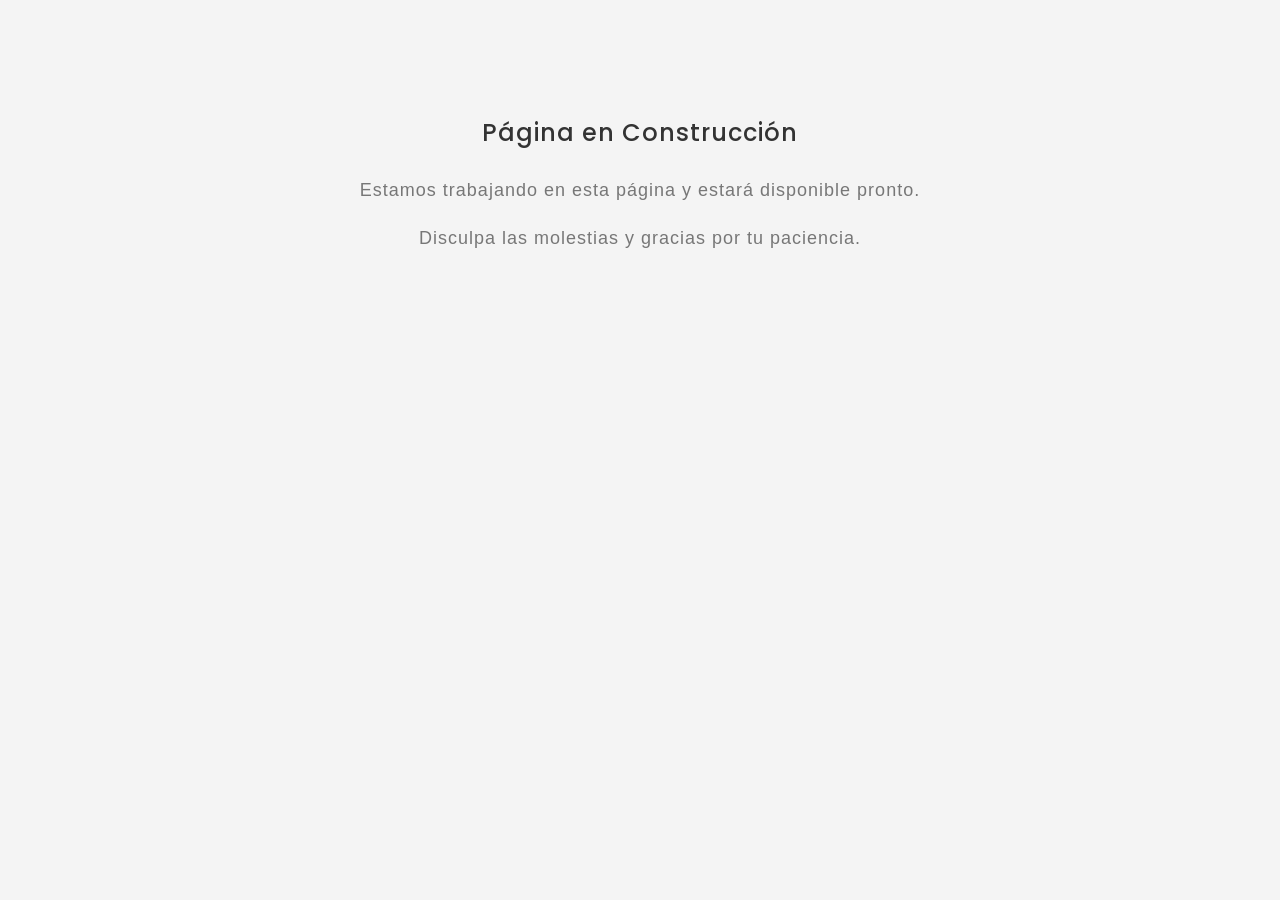
==== Index.html @ 6b4861cd "Add files via upload" ====
<!DOCTYPE html>
<html lang="es">
  <head>
    <meta charset="UTF-8">
    <meta name="viewport" content="width=device-width, initial-scale=1.0">
    <meta http-equiv="X-UA-Compatible" content="IE=edge">
    <meta name="description" content="hoja de vida">
    <meta name="author" content="Diaz">
    <meta name="url" content="http://www.diaz.com">
    <meta name="copyright" content="Velez One">
    <meta name="robots" content="index,follow">
    <link rel="shortcuts icon" href="images/favicon/favicon.ico">
    <link rel="apple-touch-icon" sizes="144x144" type="image/x-icon" href="images/favicon/Velez.png">
    <link rel="stylesheet" type="text/css" href="css/plugin.css">
    <link rel="stylesheet" type="text/css" href="css/style.css">
    <link rel="stylesheet" href="https://fonts.googleapis.com/css?family=Poppins:400,300,500,600,700">
    <link rel="stylesheet" href="https://pro.fontawesome.com/releases/v5.10.0/css/all.css" integrity="sha384-AYmEC3Yw5cVb3ZcuHtOA93w35dYTsvhLPVnYs9eStHfGJvOvKxVfELGroGkvsg+p" crossorigin="anonymous"/>
    <title>Página en Construcción ║ www.vl.gt</title>
    <style>
        body {
            background-color: #f4f4f4;
            font-family: Arial, sans-serif;
            text-align: center;
            padding-top: 100px;
        }

        h1 {
            font-size: 24px;
            color: #333;
            margin-bottom: 30px;
        }

        p {
            font-size: 18px;
            color: #777;
            margin-bottom: 20px;
        }
    </style>
  </head>
<body>
    <h1>Página en Construcción</h1>
    <p>Estamos trabajando en esta página y estará disponible pronto.</p>
    <p>Disculpa las molestias y gracias por tu paciencia.</p>
</body>
</html>
---- css/plugin.css ----
/* Table Of Content 

  1. Bootstrap
  2. Magnific Popup
  3. Owl Carousel
  4. Font Awesome
  5. Simple Line Icons

*/

/*!
 * Bootstrap v3.3.7 (http://getbootstrap.com)
 * Copyright 2011-2016 Twitter, Inc.
 * Licensed under MIT (https://github.com/twbs/bootstrap/blob/master/LICENSE)
 */ /*! normalize.css v3.0.3 | MIT License | github.com/necolas/normalize.css */
html {
  font-family: sans-serif;
  -webkit-text-size-adjust: 100%;
  -ms-text-size-adjust: 100%;
}
body {
  margin: 0;
}
article,
aside,
details,
figcaption,
figure,
footer,
header,
hgroup,
main,
menu,
nav,
section,
summary {
  display: block;
}
audio,
canvas,
progress,
video {
  display: inline-block;
  vertical-align: baseline;
}
audio:not([controls]) {
  display: none;
  height: 0;
}
[hidden],
template {
  display: none;
}
a {
  background-color: transparent;
}
a:active,
a:hover {
  outline: 0;
}
abbr[title] {
  border-bottom: 1px dotted;
}
b,
strong {
  font-weight: 700;
}
dfn {
  font-style: italic;
}
h1 {
  margin: 0.67em 0;
  font-size: 2em;
}
mark {
  color: #000;
  background: #ff0;
}
small {
  font-size: 80%;
}
sub,
sup {
  position: relative;
  font-size: 75%;
  line-height: 0;
  vertical-align: baseline;
}
sup {
  top: -0.5em;
}
sub {
  bottom: -0.25em;
}
img {
  border: 0;
}
svg:not(:root) {
  overflow: hidden;
}
figure {
  margin: 1em 40px;
}
hr {
  height: 0;
  -webkit-box-sizing: content-box;
  -moz-box-sizing: content-box;
  box-sizing: content-box;
}
pre {
  overflow: auto;
}
code,
kbd,
pre,
samp {
  font-family: monospace, monospace;
  font-size: 1em;
}
button,
input,
optgroup,
select,
textarea {
  margin: 0;
  font: inherit;
  color: inherit;
}
button {
  overflow: visible;
}
button,
select {
  text-transform: none;
}
button,
html input[type="button"],
input[type="reset"],
input[type="submit"] {
  -webkit-appearance: button;
  cursor: pointer;
}
button[disabled],
html input[disabled] {
  cursor: default;
}
button::-moz-focus-inner,
input::-moz-focus-inner {
  padding: 0;
  border: 0;
}
input {
  line-height: normal;
}
input[type="checkbox"],
input[type="radio"] {
  -webkit-box-sizing: border-box;
  -moz-box-sizing: border-box;
  box-sizing: border-box;
  padding: 0;
}
input[type="number"]::-webkit-inner-spin-button,
input[type="number"]::-webkit-outer-spin-button {
  height: auto;
}
input[type="search"] {
  -webkit-box-sizing: content-box;
  -moz-box-sizing: content-box;
  box-sizing: content-box;
  -webkit-appearance: textfield;
}
input[type="search"]::-webkit-search-cancel-button,
input[type="search"]::-webkit-search-decoration {
  -webkit-appearance: none;
}
fieldset {
  padding: 0.35em 0.625em 0.75em;
  margin: 0 2px;
  border: 1px solid silver;
}
legend {
  padding: 0;
  border: 0;
}
textarea {
  overflow: auto;
}
optgroup {
  font-weight: 700;
}
table {
  border-spacing: 0;
  border-collapse: collapse;
}
td,
th {
  padding: 0;
} /*! Source: https://github.com/h5bp/html5-boilerplate/blob/master/src/css/main.css */
@media print {
  *,
  :after,
  :before {
    color: #000 !important;
    text-shadow: none !important;
    background: 0 0 !important;
    -webkit-box-shadow: none !important;
    box-shadow: none !important;
  }
  a,
  a:visited {
    text-decoration: underline;
  }
  a[href]:after {
    content: " (" attr(href) ")";
  }
  abbr[title]:after {
    content: " (" attr(title) ")";
  }
  a[href^="javascript:"]:after,
  a[href^="#"]:after {
    content: "";
  }
  blockquote,
  pre {
    border: 1px solid #999;
    page-break-inside: avoid;
  }
  thead {
    display: table-header-group;
  }
  img,
  tr {
    page-break-inside: avoid;
  }
  img {
    max-width: 100% !important;
  }
  h2,
  h3,
  p {
    orphans: 3;
    widows: 3;
  }
  h2,
  h3 {
    page-break-after: avoid;
  }
  .navbar {
    display: none;
  }
  .btn > .caret,
  .dropup > .btn > .caret {
    border-top-color: #000 !important;
  }
  .label {
    border: 1px solid #000;
  }
  .table {
    border-collapse: collapse !important;
  }
  .table td,
  .table th {
    background-color: #fff !important;
  }
  .table-bordered td,
  .table-bordered th {
    border: 1px solid #ddd !important;
  }
}
@font-face {
  font-family: "Glyphicons Halflings";
  src: url(../fonts/glyphicons-halflings-regular.eot);
  src: url(../fonts/glyphicons-halflings-regular.eot?#iefix)
      format("embedded-opentype"),
    url(../fonts/glyphicons-halflings-regular.woff2) format("woff2"),
    url(../fonts/glyphicons-halflings-regular.woff) format("woff"),
    url(../fonts/glyphicons-halflings-regular.ttf) format("truetype"),
    url(../fonts/glyphicons-halflings-regular.svg#glyphicons_halflingsregular)
      format("svg");
}
.glyphicon {
  position: relative;
  top: 1px;
  display: inline-block;
  font-family: "Glyphicons Halflings";
  font-style: normal;
  font-weight: 400;
  line-height: 1;
  -webkit-font-smoothing: antialiased;
  -moz-osx-font-smoothing: grayscale;
}
.glyphicon-asterisk:before {
  content: "\002a";
}
.glyphicon-plus:before {
  content: "\002b";
}
.glyphicon-eur:before,
.glyphicon-euro:before {
  content: "\20ac";
}
.glyphicon-minus:before {
  content: "\2212";
}
.glyphicon-cloud:before {
  content: "\2601";
}
.glyphicon-envelope:before {
  content: "\2709";
}
.glyphicon-pencil:before {
  content: "\270f";
}
.glyphicon-glass:before {
  content: "\e001";
}
.glyphicon-music:before {
  content: "\e002";
}
.glyphicon-search:before {
  content: "\e003";
}
.glyphicon-heart:before {
  content: "\e005";
}
.glyphicon-star:before {
  content: "\e006";
}
.glyphicon-star-empty:before {
  content: "\e007";
}
.glyphicon-user:before {
  content: "\e008";
}
.glyphicon-film:before {
  content: "\e009";
}
.glyphicon-th-large:before {
  content: "\e010";
}
.glyphicon-th:before {
  content: "\e011";
}
.glyphicon-th-list:before {
  content: "\e012";
}
.glyphicon-ok:before {
  content: "\e013";
}
.glyphicon-remove:before {
  content: "\e014";
}
.glyphicon-zoom-in:before {
  content: "\e015";
}
.glyphicon-zoom-out:before {
  content: "\e016";
}
.glyphicon-off:before {
  content: "\e017";
}
.glyphicon-signal:before {
  content: "\e018";
}
.glyphicon-cog:before {
  content: "\e019";
}
.glyphicon-trash:before {
  content: "\e020";
}
.glyphicon-home:before {
  content: "\e021";
}
.glyphicon-file:before {
  content: "\e022";
}
.glyphicon-time:before {
  content: "\e023";
}
.glyphicon-road:before {
  content: "\e024";
}
.glyphicon-download-alt:before {
  content: "\e025";
}
.glyphicon-download:before {
  content: "\e026";
}
.glyphicon-upload:before {
  content: "\e027";
}
.glyphicon-inbox:before {
  content: "\e028";
}
.glyphicon-play-circle:before {
  content: "\e029";
}
.glyphicon-repeat:before {
  content: "\e030";
}
.glyphicon-refresh:before {
  content: "\e031";
}
.glyphicon-list-alt:before {
  content: "\e032";
}
.glyphicon-lock:before {
  content: "\e033";
}
.glyphicon-flag:before {
  content: "\e034";
}
.glyphicon-headphones:before {
  content: "\e035";
}
.glyphicon-volume-off:before {
  content: "\e036";
}
.glyphicon-volume-down:before {
  content: "\e037";
}
.glyphicon-volume-up:before {
  content: "\e038";
}
.glyphicon-qrcode:before {
  content: "\e039";
}
.glyphicon-barcode:before {
  content: "\e040";
}
.glyphicon-tag:before {
  content: "\e041";
}
.glyphicon-tags:before {
  content: "\e042";
}
.glyphicon-book:before {
  content: "\e043";
}
.glyphicon-bookmark:before {
  content: "\e044";
}
.glyphicon-print:before {
  content: "\e045";
}
.glyphicon-camera:before {
  content: "\e046";
}
.glyphicon-font:before {
  content: "\e047";
}
.glyphicon-bold:before {
  content: "\e048";
}
.glyphicon-italic:before {
  content: "\e049";
}
.glyphicon-text-height:before {
  content: "\e050";
}
.glyphicon-text-width:before {
  content: "\e051";
}
.glyphicon-align-left:before {
  content: "\e052";
}
.glyphicon-align-center:before {
  content: "\e053";
}
.glyphicon-align-right:before {
  content: "\e054";
}
.glyphicon-align-justify:before {
  content: "\e055";
}
.glyphicon-list:before {
  content: "\e056";
}
.glyphicon-indent-left:before {
  content: "\e057";
}
.glyphicon-indent-right:before {
  content: "\e058";
}
.glyphicon-facetime-video:before {
  content: "\e059";
}
.glyphicon-picture:before {
  content: "\e060";
}
.glyphicon-map-marker:before {
  content: "\e062";
}
.glyphicon-adjust:before {
  content: "\e063";
}
.glyphicon-tint:before {
  content: "\e064";
}
.glyphicon-edit:before {
  content: "\e065";
}
.glyphicon-share:before {
  content: "\e066";
}
.glyphicon-check:before {
  content: "\e067";
}
.glyphicon-move:before {
  content: "\e068";
}
.glyphicon-step-backward:before {
  content: "\e069";
}
.glyphicon-fast-backward:before {
  content: "\e070";
}
.glyphicon-backward:before {
  content: "\e071";
}
.glyphicon-play:before {
  content: "\e072";
}
.glyphicon-pause:before {
  content: "\e073";
}
.glyphicon-stop:before {
  content: "\e074";
}
.glyphicon-forward:before {
  content: "\e075";
}
.glyphicon-fast-forward:before {
  content: "\e076";
}
.glyphicon-step-forward:before {
  content: "\e077";
}
.glyphicon-eject:before {
  content: "\e078";
}
.glyphicon-chevron-left:before {
  content: "\e079";
}
.glyphicon-chevron-right:before {
  content: "\e080";
}
.glyphicon-plus-sign:before {
  content: "\e081";
}
.glyphicon-minus-sign:before {
  content: "\e082";
}
.glyphicon-remove-sign:before {
  content: "\e083";
}
.glyphicon-ok-sign:before {
  content: "\e084";
}
.glyphicon-question-sign:before {
  content: "\e085";
}
.glyphicon-info-sign:before {
  content: "\e086";
}
.glyphicon-screenshot:before {
  content: "\e087";
}
.glyphicon-remove-circle:before {
  content: "\e088";
}
.glyphicon-ok-circle:before {
  content: "\e089";
}
.glyphicon-ban-circle:before {
  content: "\e090";
}
.glyphicon-arrow-left:before {
  content: "\e091";
}
.glyphicon-arrow-right:before {
  content: "\e092";
}
.glyphicon-arrow-up:before {
  content: "\e093";
}
.glyphicon-arrow-down:before {
  content: "\e094";
}
.glyphicon-share-alt:before {
  content: "\e095";
}
.glyphicon-resize-full:before {
  content: "\e096";
}
.glyphicon-resize-small:before {
  content: "\e097";
}
.glyphicon-exclamation-sign:before {
  content: "\e101";
}
.glyphicon-gift:before {
  content: "\e102";
}
.glyphicon-leaf:before {
  content: "\e103";
}
.glyphicon-fire:before {
  content: "\e104";
}
.glyphicon-eye-open:before {
  content: "\e105";
}
.glyphicon-eye-close:before {
  content: "\e106";
}
.glyphicon-warning-sign:before {
  content: "\e107";
}
.glyphicon-plane:before {
  content: "\e108";
}
.glyphicon-calendar:before {
  content: "\e109";
}
.glyphicon-random:before {
  content: "\e110";
}
.glyphicon-comment:before {
  content: "\e111";
}
.glyphicon-magnet:before {
  content: "\e112";
}
.glyphicon-chevron-up:before {
  content: "\e113";
}
.glyphicon-chevron-down:before {
  content: "\e114";
}
.glyphicon-retweet:before {
  content: "\e115";
}
.glyphicon-shopping-cart:before {
  content: "\e116";
}
.glyphicon-folder-close:before {
  content: "\e117";
}
.glyphicon-folder-open:before {
  content: "\e118";
}
.glyphicon-resize-vertical:before {
  content: "\e119";
}
.glyphicon-resize-horizontal:before {
  content: "\e120";
}
.glyphicon-hdd:before {
  content: "\e121";
}
.glyphicon-bullhorn:before {
  content: "\e122";
}
.glyphicon-bell:before {
  content: "\e123";
}
.glyphicon-certificate:before {
  content: "\e124";
}
.glyphicon-thumbs-up:before {
  content: "\e125";
}
.glyphicon-thumbs-down:before {
  content: "\e126";
}
.glyphicon-hand-right:before {
  content: "\e127";
}
.glyphicon-hand-left:before {
  content: "\e128";
}
.glyphicon-hand-up:before {
  content: "\e129";
}
.glyphicon-hand-down:before {
  content: "\e130";
}
.glyphicon-circle-arrow-right:before {
  content: "\e131";
}
.glyphicon-circle-arrow-left:before {
  content: "\e132";
}
.glyphicon-circle-arrow-up:before {
  content: "\e133";
}
.glyphicon-circle-arrow-down:before {
  content: "\e134";
}
.glyphicon-globe:before {
  content: "\e135";
}
.glyphicon-wrench:before {
  content: "\e136";
}
.glyphicon-tasks:before {
  content: "\e137";
}
.glyphicon-filter:before {
  content: "\e138";
}
.glyphicon-briefcase:before {
  content: "\e139";
}
.glyphicon-fullscreen:before {
  content: "\e140";
}
.glyphicon-dashboard:before {
  content: "\e141";
}
.glyphicon-paperclip:before {
  content: "\e142";
}
.glyphicon-heart-empty:before {
  content: "\e143";
}
.glyphicon-link:before {
  content: "\e144";
}
.glyphicon-phone:before {
  content: "\e145";
}
.glyphicon-pushpin:before {
  content: "\e146";
}
.glyphicon-usd:before {
  content: "\e148";
}
.glyphicon-gbp:before {
  content: "\e149";
}
.glyphicon-sort:before {
  content: "\e150";
}
.glyphicon-sort-by-alphabet:before {
  content: "\e151";
}
.glyphicon-sort-by-alphabet-alt:before {
  content: "\e152";
}
.glyphicon-sort-by-order:before {
  content: "\e153";
}
.glyphicon-sort-by-order-alt:before {
  content: "\e154";
}
.glyphicon-sort-by-attributes:before {
  content: "\e155";
}
.glyphicon-sort-by-attributes-alt:before {
  content: "\e156";
}
.glyphicon-unchecked:before {
  content: "\e157";
}
.glyphicon-expand:before {
  content: "\e158";
}
.glyphicon-collapse-down:before {
  content: "\e159";
}
.glyphicon-collapse-up:before {
  content: "\e160";
}
.glyphicon-log-in:before {
  content: "\e161";
}
.glyphicon-flash:before {
  content: "\e162";
}
.glyphicon-log-out:before {
  content: "\e163";
}
.glyphicon-new-window:before {
  content: "\e164";
}
.glyphicon-record:before {
  content: "\e165";
}
.glyphicon-save:before {
  content: "\e166";
}
.glyphicon-open:before {
  content: "\e167";
}
.glyphicon-saved:before {
  content: "\e168";
}
.glyphicon-import:before {
  content: "\e169";
}
.glyphicon-export:before {
  content: "\e170";
}
.glyphicon-send:before {
  content: "\e171";
}
.glyphicon-floppy-disk:before {
  content: "\e172";
}
.glyphicon-floppy-saved:before {
  content: "\e173";
}
.glyphicon-floppy-remove:before {
  content: "\e174";
}
.glyphicon-floppy-save:before {
  content: "\e175";
}
.glyphicon-floppy-open:before {
  content: "\e176";
}
.glyphicon-credit-card:before {
  content: "\e177";
}
.glyphicon-transfer:before {
  content: "\e178";
}
.glyphicon-cutlery:before {
  content: "\e179";
}
.glyphicon-header:before {
  content: "\e180";
}
.glyphicon-compressed:before {
  content: "\e181";
}
.glyphicon-earphone:before {
  content: "\e182";
}
.glyphicon-phone-alt:before {
  content: "\e183";
}
.glyphicon-tower:before {
  content: "\e184";
}
.glyphicon-stats:before {
  content: "\e185";
}
.glyphicon-sd-video:before {
  content: "\e186";
}
.glyphicon-hd-video:before {
  content: "\e187";
}
.glyphicon-subtitles:before {
  content: "\e188";
}
.glyphicon-sound-stereo:before {
  content: "\e189";
}
.glyphicon-sound-dolby:before {
  content: "\e190";
}
.glyphicon-sound-5-1:before {
  content: "\e191";
}
.glyphicon-sound-6-1:before {
  content: "\e192";
}
.glyphicon-sound-7-1:before {
  content: "\e193";
}
.glyphicon-copyright-mark:before {
  content: "\e194";
}
.glyphicon-registration-mark:before {
  content: "\e195";
}
.glyphicon-cloud-download:before {
  content: "\e197";
}
.glyphicon-cloud-upload:before {
  content: "\e198";
}
.glyphicon-tree-conifer:before {
  content: "\e199";
}
.glyphicon-tree-deciduous:before {
  content: "\e200";
}
.glyphicon-cd:before {
  content: "\e201";
}
.glyphicon-save-file:before {
  content: "\e202";
}
.glyphicon-open-file:before {
  content: "\e203";
}
.glyphicon-level-up:before {
  content: "\e204";
}
.glyphicon-copy:before {
  content: "\e205";
}
.glyphicon-paste:before {
  content: "\e206";
}
.glyphicon-alert:before {
  content: "\e209";
}
.glyphicon-equalizer:before {
  content: "\e210";
}
.glyphicon-king:before {
  content: "\e211";
}
.glyphicon-queen:before {
  content: "\e212";
}
.glyphicon-pawn:before {
  content: "\e213";
}
.glyphicon-bishop:before {
  content: "\e214";
}
.glyphicon-knight:before {
  content: "\e215";
}
.glyphicon-baby-formula:before {
  content: "\e216";
}
.glyphicon-tent:before {
  content: "\26fa";
}
.glyphicon-blackboard:before {
  content: "\e218";
}
.glyphicon-bed:before {
  content: "\e219";
}
.glyphicon-apple:before {
  content: "\f8ff";
}
.glyphicon-erase:before {
  content: "\e221";
}
.glyphicon-hourglass:before {
  content: "\231b";
}
.glyphicon-lamp:before {
  content: "\e223";
}
.glyphicon-duplicate:before {
  content: "\e224";
}
.glyphicon-piggy-bank:before {
  content: "\e225";
}
.glyphicon-scissors:before {
  content: "\e226";
}
.glyphicon-bitcoin:before {
  content: "\e227";
}
.glyphicon-btc:before {
  content: "\e227";
}
.glyphicon-xbt:before {
  content: "\e227";
}
.glyphicon-yen:before {
  content: "\00a5";
}
.glyphicon-jpy:before {
  content: "\00a5";
}
.glyphicon-ruble:before {
  content: "\20bd";
}
.glyphicon-rub:before {
  content: "\20bd";
}
.glyphicon-scale:before {
  content: "\e230";
}
.glyphicon-ice-lolly:before {
  content: "\e231";
}
.glyphicon-ice-lolly-tasted:before {
  content: "\e232";
}
.glyphicon-education:before {
  content: "\e233";
}
.glyphicon-option-horizontal:before {
  content: "\e234";
}
.glyphicon-option-vertical:before {
  content: "\e235";
}
.glyphicon-menu-hamburger:before {
  content: "\e236";
}
.glyphicon-modal-window:before {
  content: "\e237";
}
.glyphicon-oil:before {
  content: "\e238";
}
.glyphicon-grain:before {
  content: "\e239";
}
.glyphicon-sunglasses:before {
  content: "\e240";
}
.glyphicon-text-size:before {
  content: "\e241";
}
.glyphicon-text-color:before {
  content: "\e242";
}
.glyphicon-text-background:before {
  content: "\e243";
}
.glyphicon-object-align-top:before {
  content: "\e244";
}
.glyphicon-object-align-bottom:before {
  content: "\e245";
}
.glyphicon-object-align-horizontal:before {
  content: "\e246";
}
.glyphicon-object-align-left:before {
  content: "\e247";
}
.glyphicon-object-align-vertical:before {
  content: "\e248";
}
.glyphicon-object-align-right:before {
  content: "\e249";
}
.glyphicon-triangle-right:before {
  content: "\e250";
}
.glyphicon-triangle-left:before {
  content: "\e251";
}
.glyphicon-triangle-bottom:before {
  content: "\e252";
}
.glyphicon-triangle-top:before {
  content: "\e253";
}
.glyphicon-console:before {
  content: "\e254";
}
.glyphicon-superscript:before {
  content: "\e255";
}
.glyphicon-subscript:before {
  content: "\e256";
}
.glyphicon-menu-left:before {
  content: "\e257";
}
.glyphicon-menu-right:before {
  content: "\e258";
}
.glyphicon-menu-down:before {
  content: "\e259";
}
.glyphicon-menu-up:before {
  content: "\e260";
}
* {
  -webkit-box-sizing: border-box;
  -moz-box-sizing: border-box;
  box-sizing: border-box;
}
:after,
:before {
  -webkit-box-sizing: border-box;
  -moz-box-sizing: border-box;
  box-sizing: border-box;
}
html {
  font-size: 10px;
  -webkit-tap-highlight-color: rgba(0, 0, 0, 0);
}
body {
  font-family: "Helvetica Neue", Helvetica, Arial, sans-serif;
  font-size: 14px;
  line-height: 1.42857143;
  color: #333;
  background-color: #fff;
}
button,
input,
select,
textarea {
  font-family: inherit;
  font-size: inherit;
  line-height: inherit;
}
a {
  color: #337ab7;
  text-decoration: none;
}
a:focus,
a:hover {
  color: #23527c;
  text-decoration: underline;
}
a:focus {
  outline: 5px auto -webkit-focus-ring-color;
  outline-offset: -2px;
}
figure {
  margin: 0;
}
img {
  vertical-align: middle;
}
.carousel-inner > .item > a > img,
.carousel-inner > .item > img,
.img-responsive,
.thumbnail a > img,
.thumbnail > img {
  display: block;
  max-width: 100%;
  height: auto;
}
.img-rounded {
  border-radius: 6px;
}
.img-thumbnail {
  display: inline-block;
  max-width: 100%;
  height: auto;
  padding: 4px;
  line-height: 1.42857143;
  background-color: #fff;
  border: 1px solid #ddd;
  border-radius: 4px;
  -webkit-transition: all 0.2s ease-in-out;
  -o-transition: all 0.2s ease-in-out;
  transition: all 0.2s ease-in-out;
}
.img-circle {
  border-radius: 50%;
}
hr {
  margin-top: 20px;
  margin-bottom: 20px;
  border: 0;
  border-top: 1px solid #eee;
}
.sr-only {
  position: absolute;
  width: 1px;
  height: 1px;
  padding: 0;
  margin: -1px;
  overflow: hidden;
  clip: rect(0, 0, 0, 0);
  border: 0;
}
.sr-only-focusable:active,
.sr-only-focusable:focus {
  position: static;
  width: auto;
  height: auto;
  margin: 0;
  overflow: visible;
  clip: auto;
}
[role="button"] {
  cursor: pointer;
}
.h1,
.h2,
.h3,
.h4,
.h5,
.h6,
h1,
h2,
h3,
h4,
h5,
h6 {
  font-family: inherit;
  font-weight: 500;
  line-height: 1.1;
  color: inherit;
}
.h1 .small,
.h1 small,
.h2 .small,
.h2 small,
.h3 .small,
.h3 small,
.h4 .small,
.h4 small,
.h5 .small,
.h5 small,
.h6 .small,
.h6 small,
h1 .small,
h1 small,
h2 .small,
h2 small,
h3 .small,
h3 small,
h4 .small,
h4 small,
h5 .small,
h5 small,
h6 .small,
h6 small {
  font-weight: 400;
  line-height: 1;
  color: #777;
}
.h1,
.h2,
.h3,
h1,
h2,
h3 {
  margin-top: 20px;
  margin-bottom: 10px;
}
.h1 .small,
.h1 small,
.h2 .small,
.h2 small,
.h3 .small,
.h3 small,
h1 .small,
h1 small,
h2 .small,
h2 small,
h3 .small,
h3 small {
  font-size: 65%;
}
.h4,
.h5,
.h6,
h4,
h5,
h6 {
  margin-top: 10px;
  margin-bottom: 10px;
}
.h4 .small,
.h4 small,
.h5 .small,
.h5 small,
.h6 .small,
.h6 small,
h4 .small,
h4 small,
h5 .small,
h5 small,
h6 .small,
h6 small {
  font-size: 75%;
}
.h1,
h1 {
  font-size: 36px;
}
.h2,
h2 {
  font-size: 30px;
}
.h3,
h3 {
  font-size: 24px;
}
.h4,
h4 {
  font-size: 18px;
}
.h5,
h5 {
  font-size: 14px;
}
.h6,
h6 {
  font-size: 12px;
}
p {
  margin: 0 0 10px;
}
.lead {
  margin-bottom: 20px;
  font-size: 16px;
  font-weight: 300;
  line-height: 1.4;
}
@media (min-width: 768px) {
  .lead {
    font-size: 21px;
  }
}
.small,
small {
  font-size: 85%;
}
.mark,
mark {
  padding: 0.2em;
  background-color: #fcf8e3;
}
.text-left {
  text-align: left;
}
.text-right {
  text-align: right;
}
.text-center {
  text-align: center;
}
.text-justify {
  text-align: justify;
}
.text-nowrap {
  white-space: nowrap;
}
.text-lowercase {
  text-transform: lowercase;
}
.text-uppercase {
  text-transform: uppercase;
}
.text-capitalize {
  text-transform: capitalize;
}
.text-muted {
  color: #777;
}
.text-primary {
  color: #337ab7;
}
a.text-primary:focus,
a.text-primary:hover {
  color: #286090;
}
.text-success {
  color: #3c763d;
}
a.text-success:focus,
a.text-success:hover {
  color: #2b542c;
}
.text-info {
  color: #31708f;
}
a.text-info:focus,
a.text-info:hover {
  color: #245269;
}
.text-warning {
  color: #8a6d3b;
}
a.text-warning:focus,
a.text-warning:hover {
  color: #66512c;
}
.text-danger {
  color: #a94442;
}
a.text-danger:focus,
a.text-danger:hover {
  color: #843534;
}
.bg-primary {
  color: #fff;
  background-color: #337ab7;
}
a.bg-primary:focus,
a.bg-primary:hover {
  background-color: #286090;
}
.bg-success {
  background-color: #dff0d8;
}
a.bg-success:focus,
a.bg-success:hover {
  background-color: #c1e2b3;
}
.bg-info {
  background-color: #d9edf7;
}
a.bg-info:focus,
a.bg-info:hover {
  background-color: #afd9ee;
}
.bg-warning {
  background-color: #fcf8e3;
}
a.bg-warning:focus,
a.bg-warning:hover {
  background-color: #f7ecb5;
}
.bg-danger {
  background-color: #f2dede;
}
a.bg-danger:focus,
a.bg-danger:hover {
  background-color: #e4b9b9;
}
.page-header {
  padding-bottom: 9px;
  margin: 40px 0 20px;
  border-bottom: 1px solid #eee;
}
ol,
ul {
  margin-top: 0;
  margin-bottom: 10px;
}
ol ol,
ol ul,
ul ol,
ul ul {
  margin-bottom: 0;
}
.list-unstyled {
  padding-left: 0;
  list-style: none;
}
.list-inline {
  padding-left: 0;
  margin-left: -5px;
  list-style: none;
}
.list-inline > li {
  display: inline-block;
  padding-right: 5px;
  padding-left: 5px;
}
dl {
  margin-top: 0;
  margin-bottom: 20px;
}
dd,
dt {
  line-height: 1.42857143;
}
dt {
  font-weight: 700;
}
dd {
  margin-left: 0;
}
@media (min-width: 768px) {
  .dl-horizontal dt {
    float: left;
    width: 160px;
    overflow: hidden;
    clear: left;
    text-align: right;
    text-overflow: ellipsis;
    white-space: nowrap;
  }
  .dl-horizontal dd {
    margin-left: 180px;
  }
}
abbr[data-original-title],
abbr[title] {
  cursor: help;
  border-bottom: 1px dotted #777;
}
.initialism {
  font-size: 90%;
  text-transform: uppercase;
}
blockquote {
  padding: 10px 20px;
  margin: 0 0 20px;
  font-size: 17.5px;
  border-left: 5px solid #eee;
}
blockquote ol:last-child,
blockquote p:last-child,
blockquote ul:last-child {
  margin-bottom: 0;
}
blockquote .small,
blockquote footer,
blockquote small {
  display: block;
  font-size: 80%;
  line-height: 1.42857143;
  color: #777;
}
blockquote .small:before,
blockquote footer:before,
blockquote small:before {
  content: "\2014 \00A0";
}
.blockquote-reverse,
blockquote.pull-right {
  padding-right: 15px;
  padding-left: 0;
  text-align: right;
  border-right: 5px solid #eee;
  border-left: 0;
}
.blockquote-reverse .small:before,
.blockquote-reverse footer:before,
.blockquote-reverse small:before,
blockquote.pull-right .small:before,
blockquote.pull-right footer:before,
blockquote.pull-right small:before {
  content: "";
}
.blockquote-reverse .small:after,
.blockquote-reverse footer:after,
.blockquote-reverse small:after,
blockquote.pull-right .small:after,
blockquote.pull-right footer:after,
blockquote.pull-right small:after {
  content: "\00A0 \2014";
}
address {
  margin-bottom: 20px;
  font-style: normal;
  line-height: 1.42857143;
}
code,
kbd,
pre,
samp {
  font-family: Menlo, Monaco, Consolas, "Courier New", monospace;
}
code {
  padding: 2px 4px;
  font-size: 90%;
  color: #c7254e;
  background-color: #f9f2f4;
  border-radius: 4px;
}
kbd {
  padding: 2px 4px;
  font-size: 90%;
  color: #fff;
  background-color: #333;
  border-radius: 3px;
  -webkit-box-shadow: inset 0 -1px 0 rgba(0, 0, 0, 0.25);
  box-shadow: inset 0 -1px 0 rgba(0, 0, 0, 0.25);
}
kbd kbd {
  padding: 0;
  font-size: 100%;
  font-weight: 700;
  -webkit-box-shadow: none;
  box-shadow: none;
}
pre {
  display: block;
  padding: 9.5px;
  margin: 0 0 10px;
  font-size: 13px;
  line-height: 1.42857143;
  color: #333;
  word-break: break-all;
  word-wrap: break-word;
  background-color: #f5f5f5;
  border: 1px solid #ccc;
  border-radius: 4px;
}
pre code {
  padding: 0;
  font-size: inherit;
  color: inherit;
  white-space: pre-wrap;
  background-color: transparent;
  border-radius: 0;
}
.pre-scrollable {
  max-height: 340px;
  overflow-y: scroll;
}
.container {
  padding-right: 15px;
  padding-left: 15px;
  margin-right: auto;
  margin-left: auto;
}
@media (min-width: 768px) {
  .container {
    width: 750px;
  }
}
@media (min-width: 992px) {
  .container {
    width: 970px;
  }
}
@media (min-width: 1200px) {
  .container {
    width: 1170px;
  }
}
.container-fluid {
  padding-right: 15px;
  padding-left: 15px;
  margin-right: auto;
  margin-left: auto;
}
.row {
  margin-right: -15px;
  margin-left: -15px;
}
.col-lg-1,
.col-lg-10,
.col-lg-11,
.col-lg-12,
.col-lg-2,
.col-lg-3,
.col-lg-4,
.col-lg-5,
.col-lg-6,
.col-lg-7,
.col-lg-8,
.col-lg-9,
.col-md-1,
.col-md-10,
.col-md-11,
.col-md-12,
.col-md-2,
.col-md-3,
.col-md-4,
.col-md-5,
.col-md-6,
.col-md-7,
.col-md-8,
.col-md-9,
.col-sm-1,
.col-sm-10,
.col-sm-11,
.col-sm-12,
.col-sm-2,
.col-sm-3,
.col-sm-4,
.col-sm-5,
.col-sm-6,
.col-sm-7,
.col-sm-8,
.col-sm-9,
.col-xs-1,
.col-xs-10,
.col-xs-11,
.col-xs-12,
.col-xs-2,
.col-xs-3,
.col-xs-4,
.col-xs-5,
.col-xs-6,
.col-xs-7,
.col-xs-8,
.col-xs-9 {
  position: relative;
  min-height: 1px;
  padding-right: 15px;
  padding-left: 15px;
}
.col-xs-1,
.col-xs-10,
.col-xs-11,
.col-xs-12,
.col-xs-2,
.col-xs-3,
.col-xs-4,
.col-xs-5,
.col-xs-6,
.col-xs-7,
.col-xs-8,
.col-xs-9 {
  float: left;
}
.col-xs-12 {
  width: 100%;
}
.col-xs-11 {
  width: 91.66666667%;
}
.col-xs-10 {
  width: 83.33333333%;
}
.col-xs-9 {
  width: 75%;
}
.col-xs-8 {
  width: 66.66666667%;
}
.col-xs-7 {
  width: 58.33333333%;
}
.col-xs-6 {
  width: 50%;
}
.col-xs-5 {
  width: 41.66666667%;
}
.col-xs-4 {
  width: 33.33333333%;
}
.col-xs-3 {
  width: 25%;
}
.col-xs-2 {
  width: 16.66666667%;
}
.col-xs-1 {
  width: 8.33333333%;
}
.col-xs-pull-12 {
  right: 100%;
}
.col-xs-pull-11 {
  right: 91.66666667%;
}
.col-xs-pull-10 {
  right: 83.33333333%;
}
.col-xs-pull-9 {
  right: 75%;
}
.col-xs-pull-8 {
  right: 66.66666667%;
}
.col-xs-pull-7 {
  right: 58.33333333%;
}
.col-xs-pull-6 {
  right: 50%;
}
.col-xs-pull-5 {
  right: 41.66666667%;
}
.col-xs-pull-4 {
  right: 33.33333333%;
}
.col-xs-pull-3 {
  right: 25%;
}
.col-xs-pull-2 {
  right: 16.66666667%;
}
.col-xs-pull-1 {
  right: 8.33333333%;
}
.col-xs-pull-0 {
  right: auto;
}
.col-xs-push-12 {
  left: 100%;
}
.col-xs-push-11 {
  left: 91.66666667%;
}
.col-xs-push-10 {
  left: 83.33333333%;
}
.col-xs-push-9 {
  left: 75%;
}
.col-xs-push-8 {
  left: 66.66666667%;
}
.col-xs-push-7 {
  left: 58.33333333%;
}
.col-xs-push-6 {
  left: 50%;
}
.col-xs-push-5 {
  left: 41.66666667%;
}
.col-xs-push-4 {
  left: 33.33333333%;
}
.col-xs-push-3 {
  left: 25%;
}
.col-xs-push-2 {
  left: 16.66666667%;
}
.col-xs-push-1 {
  left: 8.33333333%;
}
.col-xs-push-0 {
  left: auto;
}
.col-xs-offset-12 {
  margin-left: 100%;
}
.col-xs-offset-11 {
  margin-left: 91.66666667%;
}
.col-xs-offset-10 {
  margin-left: 83.33333333%;
}
.col-xs-offset-9 {
  margin-left: 75%;
}
.col-xs-offset-8 {
  margin-left: 66.66666667%;
}
.col-xs-offset-7 {
  margin-left: 58.33333333%;
}
.col-xs-offset-6 {
  margin-left: 50%;
}
.col-xs-offset-5 {
  margin-left: 41.66666667%;
}
.col-xs-offset-4 {
  margin-left: 33.33333333%;
}
.col-xs-offset-3 {
  margin-left: 25%;
}
.col-xs-offset-2 {
  margin-left: 16.66666667%;
}
.col-xs-offset-1 {
  margin-left: 8.33333333%;
}
.col-xs-offset-0 {
  margin-left: 0;
}
@media (min-width: 768px) {
  .col-sm-1,
  .col-sm-10,
  .col-sm-11,
  .col-sm-12,
  .col-sm-2,
  .col-sm-3,
  .col-sm-4,
  .col-sm-5,
  .col-sm-6,
  .col-sm-7,
  .col-sm-8,
  .col-sm-9 {
    float: left;
  }
  .col-sm-12 {
    width: 100%;
  }
  .col-sm-11 {
    width: 91.66666667%;
  }
  .col-sm-10 {
    width: 83.33333333%;
  }
  .col-sm-9 {
    width: 75%;
  }
  .col-sm-8 {
    width: 66.66666667%;
  }
  .col-sm-7 {
    width: 58.33333333%;
  }
  .col-sm-6 {
    width: 50%;
  }
  .col-sm-5 {
    width: 41.66666667%;
  }
  .col-sm-4 {
    width: 33.33333333%;
  }
  .col-sm-3 {
    width: 25%;
  }
  .col-sm-2 {
    width: 16.66666667%;
  }
  .col-sm-1 {
    width: 8.33333333%;
  }
  .col-sm-pull-12 {
    right: 100%;
  }
  .col-sm-pull-11 {
    right: 91.66666667%;
  }
  .col-sm-pull-10 {
    right: 83.33333333%;
  }
  .col-sm-pull-9 {
    right: 75%;
  }
  .col-sm-pull-8 {
    right: 66.66666667%;
  }
  .col-sm-pull-7 {
    right: 58.33333333%;
  }
  .col-sm-pull-6 {
    right: 50%;
  }
  .col-sm-pull-5 {
    right: 41.66666667%;
  }
  .col-sm-pull-4 {
    right: 33.33333333%;
  }
  .col-sm-pull-3 {
    right: 25%;
  }
  .col-sm-pull-2 {
    right: 16.66666667%;
  }
  .col-sm-pull-1 {
    right: 8.33333333%;
  }
  .col-sm-pull-0 {
    right: auto;
  }
  .col-sm-push-12 {
    left: 100%;
  }
  .col-sm-push-11 {
    left: 91.66666667%;
  }
  .col-sm-push-10 {
    left: 83.33333333%;
  }
  .col-sm-push-9 {
    left: 75%;
  }
  .col-sm-push-8 {
    left: 66.66666667%;
  }
  .col-sm-push-7 {
    left: 58.33333333%;
  }
  .col-sm-push-6 {
    left: 50%;
  }
  .col-sm-push-5 {
    left: 41.66666667%;
  }
  .col-sm-push-4 {
    left: 33.33333333%;
  }
  .col-sm-push-3 {
    left: 25%;
  }
  .col-sm-push-2 {
    left: 16.66666667%;
  }
  .col-sm-push-1 {
    left: 8.33333333%;
  }
  .col-sm-push-0 {
    left: auto;
  }
  .col-sm-offset-12 {
    margin-left: 100%;
  }
  .col-sm-offset-11 {
    margin-left: 91.66666667%;
  }
  .col-sm-offset-10 {
    margin-left: 83.33333333%;
  }
  .col-sm-offset-9 {
    margin-left: 75%;
  }
  .col-sm-offset-8 {
    margin-left: 66.66666667%;
  }
  .col-sm-offset-7 {
    margin-left: 58.33333333%;
  }
  .col-sm-offset-6 {
    margin-left: 50%;
  }
  .col-sm-offset-5 {
    margin-left: 41.66666667%;
  }
  .col-sm-offset-4 {
    margin-left: 33.33333333%;
  }
  .col-sm-offset-3 {
    margin-left: 25%;
  }
  .col-sm-offset-2 {
    margin-left: 16.66666667%;
  }
  .col-sm-offset-1 {
    margin-left: 8.33333333%;
  }
  .col-sm-offset-0 {
    margin-left: 0;
  }
}
@media (min-width: 992px) {
  .col-md-1,
  .col-md-10,
  .col-md-11,
  .col-md-12,
  .col-md-2,
  .col-md-3,
  .col-md-4,
  .col-md-5,
  .col-md-6,
  .col-md-7,
  .col-md-8,
  .col-md-9 {
    float: left;
  }
  .col-md-12 {
    width: 100%;
  }
  .col-md-11 {
    width: 91.66666667%;
  }
  .col-md-10 {
    width: 83.33333333%;
  }
  .col-md-9 {
    width: 75%;
  }
  .col-md-8 {
    width: 66.66666667%;
  }
  .col-md-7 {
    width: 58.33333333%;
  }
  .col-md-6 {
    width: 50%;
  }
  .col-md-5 {
    width: 41.66666667%;
  }
  .col-md-4 {
    width: 33.33333333%;
  }
  .col-md-3 {
    width: 25%;
  }
  .col-md-2 {
    width: 16.66666667%;
  }
  .col-md-1 {
    width: 8.33333333%;
  }
  .col-md-pull-12 {
    right: 100%;
  }
  .col-md-pull-11 {
    right: 91.66666667%;
  }
  .col-md-pull-10 {
    right: 83.33333333%;
  }
  .col-md-pull-9 {
    right: 75%;
  }
  .col-md-pull-8 {
    right: 66.66666667%;
  }
  .col-md-pull-7 {
    right: 58.33333333%;
  }
  .col-md-pull-6 {
    right: 50%;
  }
  .col-md-pull-5 {
    right: 41.66666667%;
  }
  .col-md-pull-4 {
    right: 33.33333333%;
  }
  .col-md-pull-3 {
    right: 25%;
  }
  .col-md-pull-2 {
    right: 16.66666667%;
  }
  .col-md-pull-1 {
    right: 8.33333333%;
  }
  .col-md-pull-0 {
    right: auto;
  }
  .col-md-push-12 {
    left: 100%;
  }
  .col-md-push-11 {
    left: 91.66666667%;
  }
  .col-md-push-10 {
    left: 83.33333333%;
  }
  .col-md-push-9 {
    left: 75%;
  }
  .col-md-push-8 {
    left: 66.66666667%;
  }
  .col-md-push-7 {
    left: 58.33333333%;
  }
  .col-md-push-6 {
    left: 50%;
  }
  .col-md-push-5 {
    left: 41.66666667%;
  }
  .col-md-push-4 {
    left: 33.33333333%;
  }
  .col-md-push-3 {
    left: 25%;
  }
  .col-md-push-2 {
    left: 16.66666667%;
  }
  .col-md-push-1 {
    left: 8.33333333%;
  }
  .col-md-push-0 {
    left: auto;
  }
  .col-md-offset-12 {
    margin-left: 100%;
  }
  .col-md-offset-11 {
    margin-left: 91.66666667%;
  }
  .col-md-offset-10 {
    margin-left: 83.33333333%;
  }
  .col-md-offset-9 {
    margin-left: 75%;
  }
  .col-md-offset-8 {
    margin-left: 66.66666667%;
  }
  .col-md-offset-7 {
    margin-left: 58.33333333%;
  }
  .col-md-offset-6 {
    margin-left: 50%;
  }
  .col-md-offset-5 {
    margin-left: 41.66666667%;
  }
  .col-md-offset-4 {
    margin-left: 33.33333333%;
  }
  .col-md-offset-3 {
    margin-left: 25%;
  }
  .col-md-offset-2 {
    margin-left: 16.66666667%;
  }
  .col-md-offset-1 {
    margin-left: 8.33333333%;
  }
  .col-md-offset-0 {
    margin-left: 0;
  }
}
@media (min-width: 1200px) {
  .col-lg-1,
  .col-lg-10,
  .col-lg-11,
  .col-lg-12,
  .col-lg-2,
  .col-lg-3,
  .col-lg-4,
  .col-lg-5,
  .col-lg-6,
  .col-lg-7,
  .col-lg-8,
  .col-lg-9 {
    float: left;
  }
  .col-lg-12 {
    width: 100%;
  }
  .col-lg-11 {
    width: 91.66666667%;
  }
  .col-lg-10 {
    width: 83.33333333%;
  }
  .col-lg-9 {
    width: 75%;
  }
  .col-lg-8 {
    width: 66.66666667%;
  }
  .col-lg-7 {
    width: 58.33333333%;
  }
  .col-lg-6 {
    width: 50%;
  }
  .col-lg-5 {
    width: 41.66666667%;
  }
  .col-lg-4 {
    width: 33.33333333%;
  }
  .col-lg-3 {
    width: 25%;
  }
  .col-lg-2 {
    width: 16.66666667%;
  }
  .col-lg-1 {
    width: 8.33333333%;
  }
  .col-lg-pull-12 {
    right: 100%;
  }
  .col-lg-pull-11 {
    right: 91.66666667%;
  }
  .col-lg-pull-10 {
    right: 83.33333333%;
  }
  .col-lg-pull-9 {
    right: 75%;
  }
  .col-lg-pull-8 {
    right: 66.66666667%;
  }
  .col-lg-pull-7 {
    right: 58.33333333%;
  }
  .col-lg-pull-6 {
    right: 50%;
  }
  .col-lg-pull-5 {
    right: 41.66666667%;
  }
  .col-lg-pull-4 {
    right: 33.33333333%;
  }
  .col-lg-pull-3 {
    right: 25%;
  }
  .col-lg-pull-2 {
    right: 16.66666667%;
  }
  .col-lg-pull-1 {
    right: 8.33333333%;
  }
  .col-lg-pull-0 {
    right: auto;
  }
  .col-lg-push-12 {
    left: 100%;
  }
  .col-lg-push-11 {
    left: 91.66666667%;
  }
  .col-lg-push-10 {
    left: 83.33333333%;
  }
  .col-lg-push-9 {
    left: 75%;
  }
  .col-lg-push-8 {
    left: 66.66666667%;
  }
  .col-lg-push-7 {
    left: 58.33333333%;
  }
  .col-lg-push-6 {
    left: 50%;
  }
  .col-lg-push-5 {
    left: 41.66666667%;
  }
  .col-lg-push-4 {
    left: 33.33333333%;
  }
  .col-lg-push-3 {
    left: 25%;
  }
  .col-lg-push-2 {
    left: 16.66666667%;
  }
  .col-lg-push-1 {
    left: 8.33333333%;
  }
  .col-lg-push-0 {
    left: auto;
  }
  .col-lg-offset-12 {
    margin-left: 100%;
  }
  .col-lg-offset-11 {
    margin-left: 91.66666667%;
  }
  .col-lg-offset-10 {
    margin-left: 83.33333333%;
  }
  .col-lg-offset-9 {
    margin-left: 75%;
  }
  .col-lg-offset-8 {
    margin-left: 66.66666667%;
  }
  .col-lg-offset-7 {
    margin-left: 58.33333333%;
  }
  .col-lg-offset-6 {
    margin-left: 50%;
  }
  .col-lg-offset-5 {
    margin-left: 41.66666667%;
  }
  .col-lg-offset-4 {
    margin-left: 33.33333333%;
  }
  .col-lg-offset-3 {
    margin-left: 25%;
  }
  .col-lg-offset-2 {
    margin-left: 16.66666667%;
  }
  .col-lg-offset-1 {
    margin-left: 8.33333333%;
  }
  .col-lg-offset-0 {
    margin-left: 0;
  }
}
table {
  background-color: transparent;
}
caption {
  padding-top: 8px;
  padding-bottom: 8px;
  color: #777;
  text-align: left;
}
th {
  text-align: left;
}
.table {
  width: 100%;
  max-width: 100%;
  margin-bottom: 20px;
}
.table > tbody > tr > td,
.table > tbody > tr > th,
.table > tfoot > tr > td,
.table > tfoot > tr > th,
.table > thead > tr > td,
.table > thead > tr > th {
  padding: 8px;
  line-height: 1.42857143;
  vertical-align: top;
  border-top: 1px solid #ddd;
}
.table > thead > tr > th {
  vertical-align: bottom;
  border-bottom: 2px solid #ddd;
}
.table > caption + thead > tr:first-child > td,
.table > caption + thead > tr:first-child > th,
.table > colgroup + thead > tr:first-child > td,
.table > colgroup + thead > tr:first-child > th,
.table > thead:first-child > tr:first-child > td,
.table > thead:first-child > tr:first-child > th {
  border-top: 0;
}
.table > tbody + tbody {
  border-top: 2px solid #ddd;
}
.table .table {
  background-color: #fff;
}
.table-condensed > tbody > tr > td,
.table-condensed > tbody > tr > th,
.table-condensed > tfoot > tr > td,
.table-condensed > tfoot > tr > th,
.table-condensed > thead > tr > td,
.table-condensed > thead > tr > th {
  padding: 5px;
}
.table-bordered {
  border: 1px solid #ddd;
}
.table-bordered > tbody > tr > td,
.table-bordered > tbody > tr > th,
.table-bordered > tfoot > tr > td,
.table-bordered > tfoot > tr > th,
.table-bordered > thead > tr > td,
.table-bordered > thead > tr > th {
  border: 1px solid #ddd;
}
.table-bordered > thead > tr > td,
.table-bordered > thead > tr > th {
  border-bottom-width: 2px;
}
.table-striped > tbody > tr:nth-of-type(odd) {
  background-color: #f9f9f9;
}
.table-hover > tbody > tr:hover {
  background-color: #f5f5f5;
}
table col[class*="col-"] {
  position: static;
  display: table-column;
  float: none;
}
table td[class*="col-"],
table th[class*="col-"] {
  position: static;
  display: table-cell;
  float: none;
}
.table > tbody > tr.active > td,
.table > tbody > tr.active > th,
.table > tbody > tr > td.active,
.table > tbody > tr > th.active,
.table > tfoot > tr.active > td,
.table > tfoot > tr.active > th,
.table > tfoot > tr > td.active,
.table > tfoot > tr > th.active,
.table > thead > tr.active > td,
.table > thead > tr.active > th,
.table > thead > tr > td.active,
.table > thead > tr > th.active {
  background-color: #f5f5f5;
}
.table-hover > tbody > tr.active:hover > td,
.table-hover > tbody > tr.active:hover > th,
.table-hover > tbody > tr:hover > .active,
.table-hover > tbody > tr > td.active:hover,
.table-hover > tbody > tr > th.active:hover {
  background-color: #e8e8e8;
}
.table > tbody > tr.success > td,
.table > tbody > tr.success > th,
.table > tbody > tr > td.success,
.table > tbody > tr > th.success,
.table > tfoot > tr.success > td,
.table > tfoot > tr.success > th,
.table > tfoot > tr > td.success,
.table > tfoot > tr > th.success,
.table > thead > tr.success > td,
.table > thead > tr.success > th,
.table > thead > tr > td.success,
.table > thead > tr > th.success {
  background-color: #dff0d8;
}
.table-hover > tbody > tr.success:hover > td,
.table-hover > tbody > tr.success:hover > th,
.table-hover > tbody > tr:hover > .success,
.table-hover > tbody > tr > td.success:hover,
.table-hover > tbody > tr > th.success:hover {
  background-color: #d0e9c6;
}
.table > tbody > tr.info > td,
.table > tbody > tr.info > th,
.table > tbody > tr > td.info,
.table > tbody > tr > th.info,
.table > tfoot > tr.info > td,
.table > tfoot > tr.info > th,
.table > tfoot > tr > td.info,
.table > tfoot > tr > th.info,
.table > thead > tr.info > td,
.table > thead > tr.info > th,
.table > thead > tr > td.info,
.table > thead > tr > th.info {
  background-color: #d9edf7;
}
.table-hover > tbody > tr.info:hover > td,
.table-hover > tbody > tr.info:hover > th,
.table-hover > tbody > tr:hover > .info,
.table-hover > tbody > tr > td.info:hover,
.table-hover > tbody > tr > th.info:hover {
  background-color: #c4e3f3;
}
.table > tbody > tr.warning > td,
.table > tbody > tr.warning > th,
.table > tbody > tr > td.warning,
.table > tbody > tr > th.warning,
.table > tfoot > tr.warning > td,
.table > tfoot > tr.warning > th,
.table > tfoot > tr > td.warning,
.table > tfoot > tr > th.warning,
.table > thead > tr.warning > td,
.table > thead > tr.warning > th,
.table > thead > tr > td.warning,
.table > thead > tr > th.warning {
  background-color: #fcf8e3;
}
.table-hover > tbody > tr.warning:hover > td,
.table-hover > tbody > tr.warning:hover > th,
.table-hover > tbody > tr:hover > .warning,
.table-hover > tbody > tr > td.warning:hover,
.table-hover > tbody > tr > th.warning:hover {
  background-color: #faf2cc;
}
.table > tbody > tr.danger > td,
.table > tbody > tr.danger > th,
.table > tbody > tr > td.danger,
.table > tbody > tr > th.danger,
.table > tfoot > tr.danger > td,
.table > tfoot > tr.danger > th,
.table > tfoot > tr > td.danger,
.table > tfoot > tr > th.danger,
.table > thead > tr.danger > td,
.table > thead > tr.danger > th,
.table > thead > tr > td.danger,
.table > thead > tr > th.danger {
  background-color: #f2dede;
}
.table-hover > tbody > tr.danger:hover > td,
.table-hover > tbody > tr.danger:hover > th,
.table-hover > tbody > tr:hover > .danger,
.table-hover > tbody > tr > td.danger:hover,
.table-hover > tbody > tr > th.danger:hover {
  background-color: #ebcccc;
}
.table-responsive {
  min-height: 0.01%;
  overflow-x: auto;
}
@media screen and (max-width: 767px) {
  .table-responsive {
    width: 100%;
    margin-bottom: 15px;
    overflow-y: hidden;
    -ms-overflow-style: -ms-autohiding-scrollbar;
    border: 1px solid #ddd;
  }
  .table-responsive > .table {
    margin-bottom: 0;
  }
  .table-responsive > .table > tbody > tr > td,
  .table-responsive > .table > tbody > tr > th,
  .table-responsive > .table > tfoot > tr > td,
  .table-responsive > .table > tfoot > tr > th,
  .table-responsive > .table > thead > tr > td,
  .table-responsive > .table > thead > tr > th {
    white-space: nowrap;
  }
  .table-responsive > .table-bordered {
    border: 0;
  }
  .table-responsive > .table-bordered > tbody > tr > td:first-child,
  .table-responsive > .table-bordered > tbody > tr > th:first-child,
  .table-responsive > .table-bordered > tfoot > tr > td:first-child,
  .table-responsive > .table-bordered > tfoot > tr > th:first-child,
  .table-responsive > .table-bordered > thead > tr > td:first-child,
  .table-responsive > .table-bordered > thead > tr > th:first-child {
    border-left: 0;
  }
  .table-responsive > .table-bordered > tbody > tr > td:last-child,
  .table-responsive > .table-bordered > tbody > tr > th:last-child,
  .table-responsive > .table-bordered > tfoot > tr > td:last-child,
  .table-responsive > .table-bordered > tfoot > tr > th:last-child,
  .table-responsive > .table-bordered > thead > tr > td:last-child,
  .table-responsive > .table-bordered > thead > tr > th:last-child {
    border-right: 0;
  }
  .table-responsive > .table-bordered > tbody > tr:last-child > td,
  .table-responsive > .table-bordered > tbody > tr:last-child > th,
  .table-responsive > .table-bordered > tfoot > tr:last-child > td,
  .table-responsive > .table-bordered > tfoot > tr:last-child > th {
    border-bottom: 0;
  }
}
fieldset {
  min-width: 0;
  padding: 0;
  margin: 0;
  border: 0;
}
legend {
  display: block;
  width: 100%;
  padding: 0;
  margin-bottom: 20px;
  font-size: 21px;
  line-height: inherit;
  color: #333;
  border: 0;
  border-bottom: 1px solid #e5e5e5;
}
label {
  display: inline-block;
  max-width: 100%;
  margin-bottom: 5px;
  font-weight: 700;
}
input[type="search"] {
  -webkit-box-sizing: border-box;
  -moz-box-sizing: border-box;
  box-sizing: border-box;
}
input[type="checkbox"],
input[type="radio"] {
  margin: 4px 0 0;
  margin-top: 1px\9;
  line-height: normal;
}
input[type="file"] {
  display: block;
}
input[type="range"] {
  display: block;
  width: 100%;
}
select[multiple],
select[size] {
  height: auto;
}
input[type="file"]:focus,
input[type="checkbox"]:focus,
input[type="radio"]:focus {
  outline: 5px auto -webkit-focus-ring-color;
  outline-offset: -2px;
}
output {
  display: block;
  padding-top: 7px;
  font-size: 14px;
  line-height: 1.42857143;
  color: #555;
}
.form-control {
  display: block;
  width: 100%;
  height: 34px;
  padding: 6px 12px;
  font-size: 14px;
  line-height: 1.42857143;
  color: #555;
  background-color: #fff;
  background-image: none;
  border: 1px solid #ccc;
  border-radius: 4px;
  -webkit-box-shadow: inset 0 1px 1px rgba(0, 0, 0, 0.075);
  box-shadow: inset 0 1px 1px rgba(0, 0, 0, 0.075);
  -webkit-transition: border-color ease-in-out 0.15s,
    -webkit-box-shadow ease-in-out 0.15s;
  -o-transition: border-color ease-in-out 0.15s, box-shadow ease-in-out 0.15s;
  transition: border-color ease-in-out 0.15s, box-shadow ease-in-out 0.15s;
}
.form-control:focus {
  border-color: #66afe9;
  outline: 0;
  -webkit-box-shadow: inset 0 1px 1px rgba(0, 0, 0, 0.075),
    0 0 8px rgba(102, 175, 233, 0.6);
  box-shadow: inset 0 1px 1px rgba(0, 0, 0, 0.075),
    0 0 8px rgba(102, 175, 233, 0.6);
}
.form-control::-moz-placeholder {
  color: #999;
  opacity: 1;
}
.form-control:-ms-input-placeholder {
  color: #999;
}
.form-control::-webkit-input-placeholder {
  color: #999;
}
.form-control::-ms-expand {
  background-color: transparent;
  border: 0;
}
.form-control[disabled],
.form-control[readonly],
fieldset[disabled] .form-control {
  background-color: #eee;
  opacity: 1;
}
.form-control[disabled],
fieldset[disabled] .form-control {
  cursor: not-allowed;
}
textarea.form-control {
  height: auto;
}
input[type="search"] {
  -webkit-appearance: none;
}
@media screen and (-webkit-min-device-pixel-ratio: 0) {
  input[type="date"].form-control,
  input[type="time"].form-control,
  input[type="datetime-local"].form-control,
  input[type="month"].form-control {
    line-height: 34px;
  }
  .input-group-sm input[type="date"],
  .input-group-sm input[type="time"],
  .input-group-sm input[type="datetime-local"],
  .input-group-sm input[type="month"],
  input[type="date"].input-sm,
  input[type="time"].input-sm,
  input[type="datetime-local"].input-sm,
  input[type="month"].input-sm {
    line-height: 30px;
  }
  .input-group-lg input[type="date"],
  .input-group-lg input[type="time"],
  .input-group-lg input[type="datetime-local"],
  .input-group-lg input[type="month"],
  input[type="date"].input-lg,
  input[type="time"].input-lg,
  input[type="datetime-local"].input-lg,
  input[type="month"].input-lg {
    line-height: 46px;
  }
}
.form-group {
  margin-bottom: 15px;
}
.checkbox,
.radio {
  position: relative;
  display: block;
  margin-top: 10px;
  margin-bottom: 10px;
}
.checkbox label,
.radio label {
  min-height: 20px;
  padding-left: 20px;
  margin-bottom: 0;
  font-weight: 400;
  cursor: pointer;
}
.checkbox input[type="checkbox"],
.checkbox-inline input[type="checkbox"],
.radio input[type="radio"],
.radio-inline input[type="radio"] {
  position: absolute;
  margin-top: 4px\9;
  margin-left: -20px;
}
.checkbox + .checkbox,
.radio + .radio {
  margin-top: -5px;
}
.checkbox-inline,
.radio-inline {
  position: relative;
  display: inline-block;
  padding-left: 20px;
  margin-bottom: 0;
  font-weight: 400;
  vertical-align: middle;
  cursor: pointer;
}
.checkbox-inline + .checkbox-inline,
.radio-inline + .radio-inline {
  margin-top: 0;
  margin-left: 10px;
}
fieldset[disabled] input[type="checkbox"],
fieldset[disabled] input[type="radio"],
input[type="checkbox"].disabled,
input[type="checkbox"][disabled],
input[type="radio"].disabled,
input[type="radio"][disabled] {
  cursor: not-allowed;
}
.checkbox-inline.disabled,
.radio-inline.disabled,
fieldset[disabled] .checkbox-inline,
fieldset[disabled] .radio-inline {
  cursor: not-allowed;
}
.checkbox.disabled label,
.radio.disabled label,
fieldset[disabled] .checkbox label,
fieldset[disabled] .radio label {
  cursor: not-allowed;
}
.form-control-static {
  min-height: 34px;
  padding-top: 7px;
  padding-bottom: 7px;
  margin-bottom: 0;
}
.form-control-static.input-lg,
.form-control-static.input-sm {
  padding-right: 0;
  padding-left: 0;
}
.input-sm {
  height: 30px;
  padding: 5px 10px;
  font-size: 12px;
  line-height: 1.5;
  border-radius: 3px;
}
select.input-sm {
  height: 30px;
  line-height: 30px;
}
select[multiple].input-sm,
textarea.input-sm {
  height: auto;
}
.form-group-sm .form-control {
  height: 30px;
  padding: 5px 10px;
  font-size: 12px;
  line-height: 1.5;
  border-radius: 3px;
}
.form-group-sm select.form-control {
  height: 30px;
  line-height: 30px;
}
.form-group-sm select[multiple].form-control,
.form-group-sm textarea.form-control {
  height: auto;
}
.form-group-sm .form-control-static {
  height: 30px;
  min-height: 32px;
  padding: 6px 10px;
  font-size: 12px;
  line-height: 1.5;
}
.input-lg {
  height: 46px;
  padding: 10px 16px;
  font-size: 18px;
  line-height: 1.3333333;
  border-radius: 6px;
}
select.input-lg {
  height: 46px;
  line-height: 46px;
}
select[multiple].input-lg,
textarea.input-lg {
  height: auto;
}
.form-group-lg .form-control {
  height: 46px;
  padding: 10px 16px;
  font-size: 18px;
  line-height: 1.3333333;
  border-radius: 6px;
}
.form-group-lg select.form-control {
  height: 46px;
  line-height: 46px;
}
.form-group-lg select[multiple].form-control,
.form-group-lg textarea.form-control {
  height: auto;
}
.form-group-lg .form-control-static {
  height: 46px;
  min-height: 38px;
  padding: 11px 16px;
  font-size: 18px;
  line-height: 1.3333333;
}
.has-feedback {
  position: relative;
}
.has-feedback .form-control {
  padding-right: 42.5px;
}
.form-control-feedback {
  position: absolute;
  top: 0;
  right: 0;
  z-index: 2;
  display: block;
  width: 34px;
  height: 34px;
  line-height: 34px;
  text-align: center;
  pointer-events: none;
}
.form-group-lg .form-control + .form-control-feedback,
.input-group-lg + .form-control-feedback,
.input-lg + .form-control-feedback {
  width: 46px;
  height: 46px;
  line-height: 46px;
}
.form-group-sm .form-control + .form-control-feedback,
.input-group-sm + .form-control-feedback,
.input-sm + .form-control-feedback {
  width: 30px;
  height: 30px;
  line-height: 30px;
}
.has-success .checkbox,
.has-success .checkbox-inline,
.has-success .control-label,
.has-success .help-block,
.has-success .radio,
.has-success .radio-inline,
.has-success.checkbox label,
.has-success.checkbox-inline label,
.has-success.radio label,
.has-success.radio-inline label {
  color: #3c763d;
}
.has-success .form-control {
  border-color: #3c763d;
  -webkit-box-shadow: inset 0 1px 1px rgba(0, 0, 0, 0.075);
  box-shadow: inset 0 1px 1px rgba(0, 0, 0, 0.075);
}
.has-success .form-control:focus {
  border-color: #2b542c;
  -webkit-box-shadow: inset 0 1px 1px rgba(0, 0, 0, 0.075), 0 0 6px #67b168;
  box-shadow: inset 0 1px 1px rgba(0, 0, 0, 0.075), 0 0 6px #67b168;
}
.has-success .input-group-addon {
  color: #3c763d;
  background-color: #dff0d8;
  border-color: #3c763d;
}
.has-success .form-control-feedback {
  color: #3c763d;
}
.has-warning .checkbox,
.has-warning .checkbox-inline,
.has-warning .control-label,
.has-warning .help-block,
.has-warning .radio,
.has-warning .radio-inline,
.has-warning.checkbox label,
.has-warning.checkbox-inline label,
.has-warning.radio label,
.has-warning.radio-inline label {
  color: #8a6d3b;
}
.has-warning .form-control {
  border-color: #8a6d3b;
  -webkit-box-shadow: inset 0 1px 1px rgba(0, 0, 0, 0.075);
  box-shadow: inset 0 1px 1px rgba(0, 0, 0, 0.075);
}
.has-warning .form-control:focus {
  border-color: #66512c;
  -webkit-box-shadow: inset 0 1px 1px rgba(0, 0, 0, 0.075), 0 0 6px #c0a16b;
  box-shadow: inset 0 1px 1px rgba(0, 0, 0, 0.075), 0 0 6px #c0a16b;
}
.has-warning .input-group-addon {
  color: #8a6d3b;
  background-color: #fcf8e3;
  border-color: #8a6d3b;
}
.has-warning .form-control-feedback {
  color: #8a6d3b;
}
.has-error .checkbox,
.has-error .checkbox-inline,
.has-error .control-label,
.has-error .help-block,
.has-error .radio,
.has-error .radio-inline,
.has-error.checkbox label,
.has-error.checkbox-inline label,
.has-error.radio label,
.has-error.radio-inline label {
  color: #a94442;
}
.has-error .form-control {
  border-color: #a94442;
  -webkit-box-shadow: inset 0 1px 1px rgba(0, 0, 0, 0.075);
  box-shadow: inset 0 1px 1px rgba(0, 0, 0, 0.075);
}
.has-error .form-control:focus {
  border-color: #843534;
  -webkit-box-shadow: inset 0 1px 1px rgba(0, 0, 0, 0.075), 0 0 6px #ce8483;
  box-shadow: inset 0 1px 1px rgba(0, 0, 0, 0.075), 0 0 6px #ce8483;
}
.has-error .input-group-addon {
  color: #a94442;
  background-color: #f2dede;
  border-color: #a94442;
}
.has-error .form-control-feedback {
  color: #a94442;
}
.has-feedback label ~ .form-control-feedback {
  top: 25px;
}
.has-feedback label.sr-only ~ .form-control-feedback {
  top: 0;
}
.help-block {
  display: block;
  margin-top: 5px;
  margin-bottom: 10px;
  color: #737373;
}
@media (min-width: 768px) {
  .form-inline .form-group {
    display: inline-block;
    margin-bottom: 0;
    vertical-align: middle;
  }
  .form-inline .form-control {
    display: inline-block;
    width: auto;
    vertical-align: middle;
  }
  .form-inline .form-control-static {
    display: inline-block;
  }
  .form-inline .input-group {
    display: inline-table;
    vertical-align: middle;
  }
  .form-inline .input-group .form-control,
  .form-inline .input-group .input-group-addon,
  .form-inline .input-group .input-group-btn {
    width: auto;
  }
  .form-inline .input-group > .form-control {
    width: 100%;
  }
  .form-inline .control-label {
    margin-bottom: 0;
    vertical-align: middle;
  }
  .form-inline .checkbox,
  .form-inline .radio {
    display: inline-block;
    margin-top: 0;
    margin-bottom: 0;
    vertical-align: middle;
  }
  .form-inline .checkbox label,
  .form-inline .radio label {
    padding-left: 0;
  }
  .form-inline .checkbox input[type="checkbox"],
  .form-inline .radio input[type="radio"] {
    position: relative;
    margin-left: 0;
  }
  .form-inline .has-feedback .form-control-feedback {
    top: 0;
  }
}
.form-horizontal .checkbox,
.form-horizontal .checkbox-inline,
.form-horizontal .radio,
.form-horizontal .radio-inline {
  padding-top: 7px;
  margin-top: 0;
  margin-bottom: 0;
}
.form-horizontal .checkbox,
.form-horizontal .radio {
  min-height: 27px;
}
.form-horizontal .form-group {
  margin-right: -15px;
  margin-left: -15px;
}
@media (min-width: 768px) {
  .form-horizontal .control-label {
    padding-top: 7px;
    margin-bottom: 0;
    text-align: right;
  }
}
.form-horizontal .has-feedback .form-control-feedback {
  right: 15px;
}
@media (min-width: 768px) {
  .form-horizontal .form-group-lg .control-label {
    padding-top: 11px;
    font-size: 18px;
  }
}
@media (min-width: 768px) {
  .form-horizontal .form-group-sm .control-label {
    padding-top: 6px;
    font-size: 12px;
  }
}
.btn {
  display: inline-block;
  padding: 6px 12px;
  margin-bottom: 0;
  font-size: 14px;
  font-weight: 400;
  line-height: 1.42857143;
  text-align: center;
  white-space: nowrap;
  vertical-align: middle;
  -ms-touch-action: manipulation;
  touch-action: manipulation;
  cursor: pointer;
  -webkit-user-select: none;
  -moz-user-select: none;
  -ms-user-select: none;
  user-select: none;
  background-image: none;
  border: 1px solid transparent;
  border-radius: 4px;
}
.btn.active.focus,
.btn.active:focus,
.btn.focus,
.btn:active.focus,
.btn:active:focus,
.btn:focus {
  outline: 5px auto -webkit-focus-ring-color;
  outline-offset: -2px;
}
.btn.focus,
.btn:focus,
.btn:hover {
  color: #333;
  text-decoration: none;
}
.btn.active,
.btn:active {
  background-image: none;
  outline: 0;
  -webkit-box-shadow: inset 0 3px 5px rgba(0, 0, 0, 0.125);
  box-shadow: inset 0 3px 5px rgba(0, 0, 0, 0.125);
}
.btn.disabled,
.btn[disabled],
fieldset[disabled] .btn {
  cursor: not-allowed;
  filter: alpha(opacity=65);
  -webkit-box-shadow: none;
  box-shadow: none;
  opacity: 0.65;
}
a.btn.disabled,
fieldset[disabled] a.btn {
  pointer-events: none;
}
.btn-default {
  color: #333;
  background-color: #fff;
  border-color: #ccc;
}
.btn-default.focus,
.btn-default:focus {
  color: #333;
  background-color: #e6e6e6;
  border-color: #8c8c8c;
}
.btn-default:hover {
  color: #333;
  background-color: #e6e6e6;
  border-color: #adadad;
}
.btn-default.active,
.btn-default:active,
.open > .dropdown-toggle.btn-default {
  color: #333;
  background-color: #e6e6e6;
  border-color: #adadad;
}
.btn-default.active.focus,
.btn-default.active:focus,
.btn-default.active:hover,
.btn-default:active.focus,
.btn-default:active:focus,
.btn-default:active:hover,
.open > .dropdown-toggle.btn-default.focus,
.open > .dropdown-toggle.btn-default:focus,
.open > .dropdown-toggle.btn-default:hover {
  color: #333;
  background-color: #d4d4d4;
  border-color: #8c8c8c;
}
.btn-default.active,
.btn-default:active,
.open > .dropdown-toggle.btn-default {
  background-image: none;
}
.btn-default.disabled.focus,
.btn-default.disabled:focus,
.btn-default.disabled:hover,
.btn-default[disabled].focus,
.btn-default[disabled]:focus,
.btn-default[disabled]:hover,
fieldset[disabled] .btn-default.focus,
fieldset[disabled] .btn-default:focus,
fieldset[disabled] .btn-default:hover {
  background-color: #fff;
  border-color: #ccc;
}
.btn-default .badge {
  color: #fff;
  background-color: #333;
}
.btn-primary {
  color: #fff;
  background-color: #337ab7;
  border-color: #2e6da4;
}
.btn-primary.focus,
.btn-primary:focus {
  color: #fff;
  background-color: #286090;
  border-color: #122b40;
}
.btn-primary:hover {
  color: #fff;
  background-color: #286090;
  border-color: #204d74;
}
.btn-primary.active,
.btn-primary:active,
.open > .dropdown-toggle.btn-primary {
  color: #fff;
  background-color: #286090;
  border-color: #204d74;
}
.btn-primary.active.focus,
.btn-primary.active:focus,
.btn-primary.active:hover,
.btn-primary:active.focus,
.btn-primary:active:focus,
.btn-primary:active:hover,
.open > .dropdown-toggle.btn-primary.focus,
.open > .dropdown-toggle.btn-primary:focus,
.open > .dropdown-toggle.btn-primary:hover {
  color: #fff;
  background-color: #204d74;
  border-color: #122b40;
}
.btn-primary.active,
.btn-primary:active,
.open > .dropdown-toggle.btn-primary {
  background-image: none;
}
.btn-primary.disabled.focus,
.btn-primary.disabled:focus,
.btn-primary.disabled:hover,
.btn-primary[disabled].focus,
.btn-primary[disabled]:focus,
.btn-primary[disabled]:hover,
fieldset[disabled] .btn-primary.focus,
fieldset[disabled] .btn-primary:focus,
fieldset[disabled] .btn-primary:hover {
  background-color: #337ab7;
  border-color: #2e6da4;
}
.btn-primary .badge {
  color: #337ab7;
  background-color: #fff;
}
.btn-success {
  color: #fff;
  background-color: #5cb85c;
  border-color: #4cae4c;
}
.btn-success.focus,
.btn-success:focus {
  color: #fff;
  background-color: #449d44;
  border-color: #255625;
}
.btn-success:hover {
  color: #fff;
  background-color: #449d44;
  border-color: #398439;
}
.btn-success.active,
.btn-success:active,
.open > .dropdown-toggle.btn-success {
  color: #fff;
  background-color: #449d44;
  border-color: #398439;
}
.btn-success.active.focus,
.btn-success.active:focus,
.btn-success.active:hover,
.btn-success:active.focus,
.btn-success:active:focus,
.btn-success:active:hover,
.open > .dropdown-toggle.btn-success.focus,
.open > .dropdown-toggle.btn-success:focus,
.open > .dropdown-toggle.btn-success:hover {
  color: #fff;
  background-color: #398439;
  border-color: #255625;
}
.btn-success.active,
.btn-success:active,
.open > .dropdown-toggle.btn-success {
  background-image: none;
}
.btn-success.disabled.focus,
.btn-success.disabled:focus,
.btn-success.disabled:hover,
.btn-success[disabled].focus,
.btn-success[disabled]:focus,
.btn-success[disabled]:hover,
fieldset[disabled] .btn-success.focus,
fieldset[disabled] .btn-success:focus,
fieldset[disabled] .btn-success:hover {
  background-color: #5cb85c;
  border-color: #4cae4c;
}
.btn-success .badge {
  color: #5cb85c;
  background-color: #fff;
}
.btn-info {
  color: #fff;
  background-color: #5bc0de;
  border-color: #46b8da;
}
.btn-info.focus,
.btn-info:focus {
  color: #fff;
  background-color: #31b0d5;
  border-color: #1b6d85;
}
.btn-info:hover {
  color: #fff;
  background-color: #31b0d5;
  border-color: #269abc;
}
.btn-info.active,
.btn-info:active,
.open > .dropdown-toggle.btn-info {
  color: #fff;
  background-color: #31b0d5;
  border-color: #269abc;
}
.btn-info.active.focus,
.btn-info.active:focus,
.btn-info.active:hover,
.btn-info:active.focus,
.btn-info:active:focus,
.btn-info:active:hover,
.open > .dropdown-toggle.btn-info.focus,
.open > .dropdown-toggle.btn-info:focus,
.open > .dropdown-toggle.btn-info:hover {
  color: #fff;
  background-color: #269abc;
  border-color: #1b6d85;
}
.btn-info.active,
.btn-info:active,
.open > .dropdown-toggle.btn-info {
  background-image: none;
}
.btn-info.disabled.focus,
.btn-info.disabled:focus,
.btn-info.disabled:hover,
.btn-info[disabled].focus,
.btn-info[disabled]:focus,
.btn-info[disabled]:hover,
fieldset[disabled] .btn-info.focus,
fieldset[disabled] .btn-info:focus,
fieldset[disabled] .btn-info:hover {
  background-color: #5bc0de;
  border-color: #46b8da;
}
.btn-info .badge {
  color: #5bc0de;
  background-color: #fff;
}
.btn-warning {
  color: #fff;
  background-color: #f0ad4e;
  border-color: #eea236;
}
.btn-warning.focus,
.btn-warning:focus {
  color: #fff;
  background-color: #ec971f;
  border-color: #985f0d;
}
.btn-warning:hover {
  color: #fff;
  background-color: #ec971f;
  border-color: #d58512;
}
.btn-warning.active,
.btn-warning:active,
.open > .dropdown-toggle.btn-warning {
  color: #fff;
  background-color: #ec971f;
  border-color: #d58512;
}
.btn-warning.active.focus,
.btn-warning.active:focus,
.btn-warning.active:hover,
.btn-warning:active.focus,
.btn-warning:active:focus,
.btn-warning:active:hover,
.open > .dropdown-toggle.btn-warning.focus,
.open > .dropdown-toggle.btn-warning:focus,
.open > .dropdown-toggle.btn-warning:hover {
  color: #fff;
  background-color: #d58512;
  border-color: #985f0d;
}
.btn-warning.active,
.btn-warning:active,
.open > .dropdown-toggle.btn-warning {
  background-image: none;
}
.btn-warning.disabled.focus,
.btn-warning.disabled:focus,
.btn-warning.disabled:hover,
.btn-warning[disabled].focus,
.btn-warning[disabled]:focus,
.btn-warning[disabled]:hover,
fieldset[disabled] .btn-warning.focus,
fieldset[disabled] .btn-warning:focus,
fieldset[disabled] .btn-warning:hover {
  background-color: #f0ad4e;
  border-color: #eea236;
}
.btn-warning .badge {
  color: #f0ad4e;
  background-color: #fff;
}
.btn-danger {
  color: #fff;
  background-color: #d9534f;
  border-color: #d43f3a;
}
.btn-danger.focus,
.btn-danger:focus {
  color: #fff;
  background-color: #c9302c;
  border-color: #761c19;
}
.btn-danger:hover {
  color: #fff;
  background-color: #c9302c;
  border-color: #ac2925;
}
.btn-danger.active,
.btn-danger:active,
.open > .dropdown-toggle.btn-danger {
  color: #fff;
  background-color: #c9302c;
  border-color: #ac2925;
}
.btn-danger.active.focus,
.btn-danger.active:focus,
.btn-danger.active:hover,
.btn-danger:active.focus,
.btn-danger:active:focus,
.btn-danger:active:hover,
.open > .dropdown-toggle.btn-danger.focus,
.open > .dropdown-toggle.btn-danger:focus,
.open > .dropdown-toggle.btn-danger:hover {
  color: #fff;
  background-color: #ac2925;
  border-color: #761c19;
}
.btn-danger.active,
.btn-danger:active,
.open > .dropdown-toggle.btn-danger {
  background-image: none;
}
.btn-danger.disabled.focus,
.btn-danger.disabled:focus,
.btn-danger.disabled:hover,
.btn-danger[disabled].focus,
.btn-danger[disabled]:focus,
.btn-danger[disabled]:hover,
fieldset[disabled] .btn-danger.focus,
fieldset[disabled] .btn-danger:focus,
fieldset[disabled] .btn-danger:hover {
  background-color: #d9534f;
  border-color: #d43f3a;
}
.btn-danger .badge {
  color: #d9534f;
  background-color: #fff;
}
.btn-link {
  font-weight: 400;
  color: #337ab7;
  border-radius: 0;
}
.btn-link,
.btn-link.active,
.btn-link:active,
.btn-link[disabled],
fieldset[disabled] .btn-link {
  background-color: transparent;
  -webkit-box-shadow: none;
  box-shadow: none;
}
.btn-link,
.btn-link:active,
.btn-link:focus,
.btn-link:hover {
  border-color: transparent;
}
.btn-link:focus,
.btn-link:hover {
  color: #23527c;
  text-decoration: underline;
  background-color: transparent;
}
.btn-link[disabled]:focus,
.btn-link[disabled]:hover,
fieldset[disabled] .btn-link:focus,
fieldset[disabled] .btn-link:hover {
  color: #777;
  text-decoration: none;
}
.btn-group-lg > .btn,
.btn-lg {
  padding: 10px 16px;
  font-size: 18px;
  line-height: 1.3333333;
  border-radius: 6px;
}
.btn-group-sm > .btn,
.btn-sm {
  padding: 5px 10px;
  font-size: 12px;
  line-height: 1.5;
  border-radius: 3px;
}
.btn-group-xs > .btn,
.btn-xs {
  padding: 1px 5px;
  font-size: 12px;
  line-height: 1.5;
  border-radius: 3px;
}
.btn-block {
  display: block;
  width: 100%;
}
.btn-block + .btn-block {
  margin-top: 5px;
}
input[type="button"].btn-block,
input[type="reset"].btn-block,
input[type="submit"].btn-block {
  width: 100%;
}
.fade {
  opacity: 0;
  -webkit-transition: opacity 0.15s linear;
  -o-transition: opacity 0.15s linear;
  transition: opacity 0.15s linear;
}
.fade.in {
  opacity: 1;
}
.collapse {
  display: none;
}
.collapse.in {
  display: block;
}
tr.collapse.in {
  display: table-row;
}
tbody.collapse.in {
  display: table-row-group;
}
.collapsing {
  position: relative;
  height: 0;
  overflow: hidden;
  -webkit-transition-timing-function: ease;
  -o-transition-timing-function: ease;
  transition-timing-function: ease;
  -webkit-transition-duration: 0.35s;
  -o-transition-duration: 0.35s;
  transition-duration: 0.35s;
  -webkit-transition-property: height, visibility;
  -o-transition-property: height, visibility;
  transition-property: height, visibility;
}
.caret {
  display: inline-block;
  width: 0;
  height: 0;
  margin-left: 2px;
  vertical-align: middle;
  border-top: 4px dashed;
  border-top: 4px solid\9;
  border-right: 4px solid transparent;
  border-left: 4px solid transparent;
}
.dropdown,
.dropup {
  position: relative;
}
.dropdown-toggle:focus {
  outline: 0;
}
.dropdown-menu {
  position: absolute;
  top: 100%;
  left: 0;
  z-index: 1000;
  display: none;
  float: left;
  min-width: 160px;
  padding: 5px 0;
  margin: 2px 0 0;
  font-size: 14px;
  text-align: left;
  list-style: none;
  background-color: #fff;
  -webkit-background-clip: padding-box;
  background-clip: padding-box;
  border: 1px solid #ccc;
  border: 1px solid rgba(0, 0, 0, 0.15);
  border-radius: 4px;
  -webkit-box-shadow: 0 6px 12px rgba(0, 0, 0, 0.175);
  box-shadow: 0 6px 12px rgba(0, 0, 0, 0.175);
}
.dropdown-menu.pull-right {
  right: 0;
  left: auto;
}
.dropdown-menu .divider {
  height: 1px;
  margin: 9px 0;
  overflow: hidden;
  background-color: #e5e5e5;
}
.dropdown-menu > li > a {
  display: block;
  padding: 3px 20px;
  clear: both;
  font-weight: 400;
  line-height: 1.42857143;
  color: #333;
  white-space: nowrap;
}
.dropdown-menu > li > a:focus,
.dropdown-menu > li > a:hover {
  color: #262626;
  text-decoration: none;
  background-color: #f5f5f5;
}
.dropdown-menu > .active > a,
.dropdown-menu > .active > a:focus,
.dropdown-menu > .active > a:hover {
  color: #fff;
  text-decoration: none;
  background-color: #337ab7;
  outline: 0;
}
.dropdown-menu > .disabled > a,
.dropdown-menu > .disabled > a:focus,
.dropdown-menu > .disabled > a:hover {
  color: #777;
}
.dropdown-menu > .disabled > a:focus,
.dropdown-menu > .disabled > a:hover {
  text-decoration: none;
  cursor: not-allowed;
  background-color: transparent;
  background-image: none;
  filter: progid:DXImageTransform.Microsoft.gradient(enabled=false);
}
.open > .dropdown-menu {
  display: block;
}
.open > a {
  outline: 0;
}
.dropdown-menu-right {
  right: 0;
  left: auto;
}
.dropdown-menu-left {
  right: auto;
  left: 0;
}
.dropdown-header {
  display: block;
  padding: 3px 20px;
  font-size: 12px;
  line-height: 1.42857143;
  color: #777;
  white-space: nowrap;
}
.dropdown-backdrop {
  position: fixed;
  top: 0;
  right: 0;
  bottom: 0;
  left: 0;
  z-index: 990;
}
.pull-right > .dropdown-menu {
  right: 0;
  left: auto;
}
.dropup .caret,
.navbar-fixed-bottom .dropdown .caret {
  content: "";
  border-top: 0;
  border-bottom: 4px dashed;
  border-bottom: 4px solid\9;
}
.dropup .dropdown-menu,
.navbar-fixed-bottom .dropdown .dropdown-menu {
  top: auto;
  bottom: 100%;
  margin-bottom: 2px;
}
@media (min-width: 768px) {
  .navbar-right .dropdown-menu {
    right: 0;
    left: auto;
  }
  .navbar-right .dropdown-menu-left {
    right: auto;
    left: 0;
  }
}
.btn-group,
.btn-group-vertical {
  position: relative;
  display: inline-block;
  vertical-align: middle;
}
.btn-group-vertical > .btn,
.btn-group > .btn {
  position: relative;
  float: left;
}
.btn-group-vertical > .btn.active,
.btn-group-vertical > .btn:active,
.btn-group-vertical > .btn:focus,
.btn-group-vertical > .btn:hover,
.btn-group > .btn.active,
.btn-group > .btn:active,
.btn-group > .btn:focus,
.btn-group > .btn:hover {
  z-index: 2;
}
.btn-group .btn + .btn,
.btn-group .btn + .btn-group,
.btn-group .btn-group + .btn,
.btn-group .btn-group + .btn-group {
  margin-left: -1px;
}
.btn-toolbar {
  margin-left: -5px;
}
.btn-toolbar .btn,
.btn-toolbar .btn-group,
.btn-toolbar .input-group {
  float: left;
}
.btn-toolbar > .btn,
.btn-toolbar > .btn-group,
.btn-toolbar > .input-group {
  margin-left: 5px;
}
.btn-group > .btn:not(:first-child):not(:last-child):not(.dropdown-toggle) {
  border-radius: 0;
}
.btn-group > .btn:first-child {
  margin-left: 0;
}
.btn-group > .btn:first-child:not(:last-child):not(.dropdown-toggle) {
  border-top-right-radius: 0;
  border-bottom-right-radius: 0;
}
.btn-group > .btn:last-child:not(:first-child),
.btn-group > .dropdown-toggle:not(:first-child) {
  border-top-left-radius: 0;
  border-bottom-left-radius: 0;
}
.btn-group > .btn-group {
  float: left;
}
.btn-group > .btn-group:not(:first-child):not(:last-child) > .btn {
  border-radius: 0;
}
.btn-group > .btn-group:first-child:not(:last-child) > .btn:last-child,
.btn-group > .btn-group:first-child:not(:last-child) > .dropdown-toggle {
  border-top-right-radius: 0;
  border-bottom-right-radius: 0;
}
.btn-group > .btn-group:last-child:not(:first-child) > .btn:first-child {
  border-top-left-radius: 0;
  border-bottom-left-radius: 0;
}
.btn-group .dropdown-toggle:active,
.btn-group.open .dropdown-toggle {
  outline: 0;
}
.btn-group > .btn + .dropdown-toggle {
  padding-right: 8px;
  padding-left: 8px;
}
.btn-group > .btn-lg + .dropdown-toggle {
  padding-right: 12px;
  padding-left: 12px;
}
.btn-group.open .dropdown-toggle {
  -webkit-box-shadow: inset 0 3px 5px rgba(0, 0, 0, 0.125);
  box-shadow: inset 0 3px 5px rgba(0, 0, 0, 0.125);
}
.btn-group.open .dropdown-toggle.btn-link {
  -webkit-box-shadow: none;
  box-shadow: none;
}
.btn .caret {
  margin-left: 0;
}
.btn-lg .caret {
  border-width: 5px 5px 0;
  border-bottom-width: 0;
}
.dropup .btn-lg .caret {
  border-width: 0 5px 5px;
}
.btn-group-vertical > .btn,
.btn-group-vertical > .btn-group,
.btn-group-vertical > .btn-group > .btn {
  display: block;
  float: none;
  width: 100%;
  max-width: 100%;
}
.btn-group-vertical > .btn-group > .btn {
  float: none;
}
.btn-group-vertical > .btn + .btn,
.btn-group-vertical > .btn + .btn-group,
.btn-group-vertical > .btn-group + .btn,
.btn-group-vertical > .btn-group + .btn-group {
  margin-top: -1px;
  margin-left: 0;
}
.btn-group-vertical > .btn:not(:first-child):not(:last-child) {
  border-radius: 0;
}
.btn-group-vertical > .btn:first-child:not(:last-child) {
  border-top-left-radius: 4px;
  border-top-right-radius: 4px;
  border-bottom-right-radius: 0;
  border-bottom-left-radius: 0;
}
.btn-group-vertical > .btn:last-child:not(:first-child) {
  border-top-left-radius: 0;
  border-top-right-radius: 0;
  border-bottom-right-radius: 4px;
  border-bottom-left-radius: 4px;
}
.btn-group-vertical > .btn-group:not(:first-child):not(:last-child) > .btn {
  border-radius: 0;
}
.btn-group-vertical > .btn-group:first-child:not(:last-child) > .btn:last-child,
.btn-group-vertical
  > .btn-group:first-child:not(:last-child)
  > .dropdown-toggle {
  border-bottom-right-radius: 0;
  border-bottom-left-radius: 0;
}
.btn-group-vertical
  > .btn-group:last-child:not(:first-child)
  > .btn:first-child {
  border-top-left-radius: 0;
  border-top-right-radius: 0;
}
.btn-group-justified {
  display: table;
  width: 100%;
  table-layout: fixed;
  border-collapse: separate;
}
.btn-group-justified > .btn,
.btn-group-justified > .btn-group {
  display: table-cell;
  float: none;
  width: 1%;
}
.btn-group-justified > .btn-group .btn {
  width: 100%;
}
.btn-group-justified > .btn-group .dropdown-menu {
  left: auto;
}
[data-toggle="buttons"] > .btn input[type="checkbox"],
[data-toggle="buttons"] > .btn input[type="radio"],
[data-toggle="buttons"] > .btn-group > .btn input[type="checkbox"],
[data-toggle="buttons"] > .btn-group > .btn input[type="radio"] {
  position: absolute;
  clip: rect(0, 0, 0, 0);
  pointer-events: none;
}
.input-group {
  position: relative;
  display: table;
  border-collapse: separate;
}
.input-group[class*="col-"] {
  float: none;
  padding-right: 0;
  padding-left: 0;
}
.input-group .form-control {
  position: relative;
  z-index: 2;
  float: left;
  width: 100%;
  margin-bottom: 0;
}
.input-group .form-control:focus {
  z-index: 3;
}
.input-group-lg > .form-control,
.input-group-lg > .input-group-addon,
.input-group-lg > .input-group-btn > .btn {
  height: 46px;
  padding: 10px 16px;
  font-size: 18px;
  line-height: 1.3333333;
  border-radius: 6px;
}
select.input-group-lg > .form-control,
select.input-group-lg > .input-group-addon,
select.input-group-lg > .input-group-btn > .btn {
  height: 46px;
  line-height: 46px;
}
select[multiple].input-group-lg > .form-control,
select[multiple].input-group-lg > .input-group-addon,
select[multiple].input-group-lg > .input-group-btn > .btn,
textarea.input-group-lg > .form-control,
textarea.input-group-lg > .input-group-addon,
textarea.input-group-lg > .input-group-btn > .btn {
  height: auto;
}
.input-group-sm > .form-control,
.input-group-sm > .input-group-addon,
.input-group-sm > .input-group-btn > .btn {
  height: 30px;
  padding: 5px 10px;
  font-size: 12px;
  line-height: 1.5;
  border-radius: 3px;
}
select.input-group-sm > .form-control,
select.input-group-sm > .input-group-addon,
select.input-group-sm > .input-group-btn > .btn {
  height: 30px;
  line-height: 30px;
}
select[multiple].input-group-sm > .form-control,
select[multiple].input-group-sm > .input-group-addon,
select[multiple].input-group-sm > .input-group-btn > .btn,
textarea.input-group-sm > .form-control,
textarea.input-group-sm > .input-group-addon,
textarea.input-group-sm > .input-group-btn > .btn {
  height: auto;
}
.input-group .form-control,
.input-group-addon,
.input-group-btn {
  display: table-cell;
}
.input-group .form-control:not(:first-child):not(:last-child),
.input-group-addon:not(:first-child):not(:last-child),
.input-group-btn:not(:first-child):not(:last-child) {
  border-radius: 0;
}
.input-group-addon,
.input-group-btn {
  width: 1%;
  white-space: nowrap;
  vertical-align: middle;
}
.input-group-addon {
  padding: 6px 12px;
  font-size: 14px;
  font-weight: 400;
  line-height: 1;
  color: #555;
  text-align: center;
  background-color: #eee;
  border: 1px solid #ccc;
  border-radius: 4px;
}
.input-group-addon.input-sm {
  padding: 5px 10px;
  font-size: 12px;
  border-radius: 3px;
}
.input-group-addon.input-lg {
  padding: 10px 16px;
  font-size: 18px;
  border-radius: 6px;
}
.input-group-addon input[type="checkbox"],
.input-group-addon input[type="radio"] {
  margin-top: 0;
}
.input-group .form-control:first-child,
.input-group-addon:first-child,
.input-group-btn:first-child > .btn,
.input-group-btn:first-child > .btn-group > .btn,
.input-group-btn:first-child > .dropdown-toggle,
.input-group-btn:last-child > .btn-group:not(:last-child) > .btn,
.input-group-btn:last-child > .btn:not(:last-child):not(.dropdown-toggle) {
  border-top-right-radius: 0;
  border-bottom-right-radius: 0;
}
.input-group-addon:first-child {
  border-right: 0;
}
.input-group .form-control:last-child,
.input-group-addon:last-child,
.input-group-btn:first-child > .btn-group:not(:first-child) > .btn,
.input-group-btn:first-child > .btn:not(:first-child),
.input-group-btn:last-child > .btn,
.input-group-btn:last-child > .btn-group > .btn,
.input-group-btn:last-child > .dropdown-toggle {
  border-top-left-radius: 0;
  border-bottom-left-radius: 0;
}
.input-group-addon:last-child {
  border-left: 0;
}
.input-group-btn {
  position: relative;
  font-size: 0;
  white-space: nowrap;
}
.input-group-btn > .btn {
  position: relative;
}
.input-group-btn > .btn + .btn {
  margin-left: -1px;
}
.input-group-btn > .btn:active,
.input-group-btn > .btn:focus,
.input-group-btn > .btn:hover {
  z-index: 2;
}
.input-group-btn:first-child > .btn,
.input-group-btn:first-child > .btn-group {
  margin-right: -1px;
}
.input-group-btn:last-child > .btn,
.input-group-btn:last-child > .btn-group {
  z-index: 2;
  margin-left: -1px;
}
.nav {
  padding-left: 0;
  margin-bottom: 0;
  list-style: none;
}
.nav > li {
  position: relative;
  display: block;
}
.nav > li > a {
  position: relative;
  display: block;
  padding: 10px 15px;
}
.nav > li > a:focus,
.nav > li > a:hover {
  text-decoration: none;
  background-color: #eee;
}
.nav > li.disabled > a {
  color: #777;
}
.nav > li.disabled > a:focus,
.nav > li.disabled > a:hover {
  color: #777;
  text-decoration: none;
  cursor: not-allowed;
  background-color: transparent;
}
.nav .open > a,
.nav .open > a:focus,
.nav .open > a:hover {
  background-color: #eee;
  border-color: #337ab7;
}
.nav .nav-divider {
  height: 1px;
  margin: 9px 0;
  overflow: hidden;
  background-color: #e5e5e5;
}
.nav > li > a > img {
  max-width: none;
}
.nav-tabs {
  border-bottom: 1px solid #ddd;
}
.nav-tabs > li {
  float: left;
  margin-bottom: -1px;
}
.nav-tabs > li > a {
  margin-right: 2px;
  line-height: 1.42857143;
  border: 1px solid transparent;
  border-radius: 4px 4px 0 0;
}
.nav-tabs > li > a:hover {
  border-color: #eee #eee #ddd;
}
.nav-tabs > li.active > a,
.nav-tabs > li.active > a:focus,
.nav-tabs > li.active > a:hover {
  color: #555;
  cursor: default;
  background-color: #fff;
  border: 1px solid #ddd;
  border-bottom-color: transparent;
}
.nav-tabs.nav-justified {
  width: 100%;
  border-bottom: 0;
}
.nav-tabs.nav-justified > li {
  float: none;
}
.nav-tabs.nav-justified > li > a {
  margin-bottom: 5px;
  text-align: center;
}
.nav-tabs.nav-justified > .dropdown .dropdown-menu {
  top: auto;
  left: auto;
}
@media (min-width: 768px) {
  .nav-tabs.nav-justified > li {
    display: table-cell;
    width: 1%;
  }
  .nav-tabs.nav-justified > li > a {
    margin-bottom: 0;
  }
}
.nav-tabs.nav-justified > li > a {
  margin-right: 0;
  border-radius: 4px;
}
.nav-tabs.nav-justified > .active > a,
.nav-tabs.nav-justified > .active > a:focus,
.nav-tabs.nav-justified > .active > a:hover {
  border: 1px solid #ddd;
}
@media (min-width: 768px) {
  .nav-tabs.nav-justified > li > a {
    border-bottom: 1px solid #ddd;
    border-radius: 4px 4px 0 0;
  }
  .nav-tabs.nav-justified > .active > a,
  .nav-tabs.nav-justified > .active > a:focus,
  .nav-tabs.nav-justified > .active > a:hover {
    border-bottom-color: #fff;
  }
}
.nav-pills > li {
  float: left;
}
.nav-pills > li > a {
  border-radius: 4px;
}
.nav-pills > li + li {
  margin-left: 2px;
}
.nav-pills > li.active > a,
.nav-pills > li.active > a:focus,
.nav-pills > li.active > a:hover {
  color: #fff;
  background-color: #337ab7;
}
.nav-stacked > li {
  float: none;
}
.nav-stacked > li + li {
  margin-top: 2px;
  margin-left: 0;
}
.nav-justified {
  width: 100%;
}
.nav-justified > li {
  float: none;
}
.nav-justified > li > a {
  margin-bottom: 5px;
  text-align: center;
}
.nav-justified > .dropdown .dropdown-menu {
  top: auto;
  left: auto;
}
@media (min-width: 768px) {
  .nav-justified > li {
    display: table-cell;
    width: 1%;
  }
  .nav-justified > li > a {
    margin-bottom: 0;
  }
}
.nav-tabs-justified {
  border-bottom: 0;
}
.nav-tabs-justified > li > a {
  margin-right: 0;
  border-radius: 4px;
}
.nav-tabs-justified > .active > a,
.nav-tabs-justified > .active > a:focus,
.nav-tabs-justified > .active > a:hover {
  border: 1px solid #ddd;
}
@media (min-width: 768px) {
  .nav-tabs-justified > li > a {
    border-bottom: 1px solid #ddd;
    border-radius: 4px 4px 0 0;
  }
  .nav-tabs-justified > .active > a,
  .nav-tabs-justified > .active > a:focus,
  .nav-tabs-justified > .active > a:hover {
    border-bottom-color: #fff;
  }
}
.tab-content > .tab-pane {
  display: none;
}
.tab-content > .active {
  display: block;
}
.nav-tabs .dropdown-menu {
  margin-top: -1px;
  border-top-left-radius: 0;
  border-top-right-radius: 0;
}
.navbar {
  position: relative;
  min-height: 50px;
  margin-bottom: 20px;
  border: 1px solid transparent;
}
@media (min-width: 768px) {
  .navbar {
    border-radius: 4px;
  }
}
@media (min-width: 768px) {
  .navbar-header {
    float: left;
  }
}
.navbar-collapse {
  padding-right: 15px;
  padding-left: 15px;
  overflow-x: visible;
  -webkit-overflow-scrolling: touch;
  border-top: 1px solid transparent;
  -webkit-box-shadow: inset 0 1px 0 rgba(255, 255, 255, 0.1);
  box-shadow: inset 0 1px 0 rgba(255, 255, 255, 0.1);
}
.navbar-collapse.in {
  overflow-y: auto;
}
@media (min-width: 768px) {
  .navbar-collapse {
    width: auto;
    border-top: 0;
    -webkit-box-shadow: none;
    box-shadow: none;
  }
  .navbar-collapse.collapse {
    display: block !important;
    height: auto !important;
    padding-bottom: 0;
    overflow: visible !important;
  }
  .navbar-collapse.in {
    overflow-y: visible;
  }
  .navbar-fixed-bottom .navbar-collapse,
  .navbar-fixed-top .navbar-collapse,
  .navbar-static-top .navbar-collapse {
    padding-right: 0;
    padding-left: 0;
  }
}
.navbar-fixed-bottom .navbar-collapse,
.navbar-fixed-top .navbar-collapse {
  max-height: 340px;
}
@media (max-device-width: 480px) and (orientation: landscape) {
  .navbar-fixed-bottom .navbar-collapse,
  .navbar-fixed-top .navbar-collapse {
    max-height: 200px;
  }
}
.container-fluid > .navbar-collapse,
.container-fluid > .navbar-header,
.container > .navbar-collapse,
.container > .navbar-header {
  margin-right: -15px;
  margin-left: -15px;
}
@media (min-width: 768px) {
  .container-fluid > .navbar-collapse,
  .container-fluid > .navbar-header,
  .container > .navbar-collapse,
  .container > .navbar-header {
    margin-right: 0;
    margin-left: 0;
  }
}
.navbar-static-top {
  z-index: 1000;
  border-width: 0 0 1px;
}
@media (min-width: 768px) {
  .navbar-static-top {
    border-radius: 0;
  }
}
.navbar-fixed-bottom,
.navbar-fixed-top {
  position: fixed;
  right: 0;
  left: 0;
  z-index: 1030;
}
@media (min-width: 768px) {
  .navbar-fixed-bottom,
  .navbar-fixed-top {
    border-radius: 0;
  }
}
.navbar-fixed-top {
  top: 0;
  border-width: 0 0 1px;
}
.navbar-fixed-bottom {
  bottom: 0;
  margin-bottom: 0;
  border-width: 1px 0 0;
}
.navbar-brand {
  float: left;
  height: 50px;
  padding: 15px 15px;
  font-size: 18px;
  line-height: 20px;
}
.navbar-brand:focus,
.navbar-brand:hover {
  text-decoration: none;
}
.navbar-brand > img {
  display: block;
}
@media (min-width: 768px) {
  .navbar > .container .navbar-brand,
  .navbar > .container-fluid .navbar-brand {
    margin-left: -15px;
  }
}
.navbar-toggle {
  position: relative;
  float: right;
  padding: 9px 10px;
  margin-top: 8px;
  margin-right: 15px;
  margin-bottom: 8px;
  background-color: transparent;
  background-image: none;
  border: 1px solid transparent;
  border-radius: 4px;
}
.navbar-toggle:focus {
  outline: 0;
}
.navbar-toggle .icon-bar {
  display: block;
  width: 22px;
  height: 2px;
  border-radius: 1px;
}
.navbar-toggle .icon-bar + .icon-bar {
  margin-top: 4px;
}
@media (min-width: 768px) {
  .navbar-toggle {
    display: none;
  }
}
.navbar-nav {
  margin: 7.5px -15px;
}
.navbar-nav > li > a {
  padding-top: 10px;
  padding-bottom: 10px;
  line-height: 20px;
}
@media (max-width: 767px) {
  .navbar-nav .open .dropdown-menu {
    position: static;
    float: none;
    width: auto;
    margin-top: 0;
    background-color: transparent;
    border: 0;
    -webkit-box-shadow: none;
    box-shadow: none;
  }
  .navbar-nav .open .dropdown-menu .dropdown-header,
  .navbar-nav .open .dropdown-menu > li > a {
    padding: 5px 15px 5px 25px;
  }
  .navbar-nav .open .dropdown-menu > li > a {
    line-height: 20px;
  }
  .navbar-nav .open .dropdown-menu > li > a:focus,
  .navbar-nav .open .dropdown-menu > li > a:hover {
    background-image: none;
  }
}
@media (min-width: 768px) {
  .navbar-nav {
    float: left;
    margin: 0;
  }
  .navbar-nav > li {
    float: left;
  }
  .navbar-nav > li > a {
    padding-top: 15px;
    padding-bottom: 15px;
  }
}
.navbar-form {
  padding: 10px 15px;
  margin-top: 8px;
  margin-right: -15px;
  margin-bottom: 8px;
  margin-left: -15px;
  border-top: 1px solid transparent;
  border-bottom: 1px solid transparent;
  -webkit-box-shadow: inset 0 1px 0 rgba(255, 255, 255, 0.1),
    0 1px 0 rgba(255, 255, 255, 0.1);
  box-shadow: inset 0 1px 0 rgba(255, 255, 255, 0.1),
    0 1px 0 rgba(255, 255, 255, 0.1);
}
@media (min-width: 768px) {
  .navbar-form .form-group {
    display: inline-block;
    margin-bottom: 0;
    vertical-align: middle;
  }
  .navbar-form .form-control {
    display: inline-block;
    width: auto;
    vertical-align: middle;
  }
  .navbar-form .form-control-static {
    display: inline-block;
  }
  .navbar-form .input-group {
    display: inline-table;
    vertical-align: middle;
  }
  .navbar-form .input-group .form-control,
  .navbar-form .input-group .input-group-addon,
  .navbar-form .input-group .input-group-btn {
    width: auto;
  }
  .navbar-form .input-group > .form-control {
    width: 100%;
  }
  .navbar-form .control-label {
    margin-bottom: 0;
    vertical-align: middle;
  }
  .navbar-form .checkbox,
  .navbar-form .radio {
    display: inline-block;
    margin-top: 0;
    margin-bottom: 0;
    vertical-align: middle;
  }
  .navbar-form .checkbox label,
  .navbar-form .radio label {
    padding-left: 0;
  }
  .navbar-form .checkbox input[type="checkbox"],
  .navbar-form .radio input[type="radio"] {
    position: relative;
    margin-left: 0;
  }
  .navbar-form .has-feedback .form-control-feedback {
    top: 0;
  }
}
@media (max-width: 767px) {
  .navbar-form .form-group {
    margin-bottom: 5px;
  }
  .navbar-form .form-group:last-child {
    margin-bottom: 0;
  }
}
@media (min-width: 768px) {
  .navbar-form {
    width: auto;
    padding-top: 0;
    padding-bottom: 0;
    margin-right: 0;
    margin-left: 0;
    border: 0;
    -webkit-box-shadow: none;
    box-shadow: none;
  }
}
.navbar-nav > li > .dropdown-menu {
  margin-top: 0;
  border-top-left-radius: 0;
  border-top-right-radius: 0;
}
.navbar-fixed-bottom .navbar-nav > li > .dropdown-menu {
  margin-bottom: 0;
  border-top-left-radius: 4px;
  border-top-right-radius: 4px;
  border-bottom-right-radius: 0;
  border-bottom-left-radius: 0;
}
.navbar-btn {
  margin-top: 8px;
  margin-bottom: 8px;
}
.navbar-btn.btn-sm {
  margin-top: 10px;
  margin-bottom: 10px;
}
.navbar-btn.btn-xs {
  margin-top: 14px;
  margin-bottom: 14px;
}
.navbar-text {
  margin-top: 15px;
  margin-bottom: 15px;
}
@media (min-width: 768px) {
  .navbar-text {
    float: left;
    margin-right: 15px;
    margin-left: 15px;
  }
}
@media (min-width: 768px) {
  .navbar-left {
    float: left !important;
  }
  .navbar-right {
    float: right !important;
    margin-right: -15px;
  }
  .navbar-right ~ .navbar-right {
    margin-right: 0;
  }
}
.navbar-default {
  background-color: #f8f8f8;
  border-color: #e7e7e7;
}
.navbar-default .navbar-brand {
  color: #777;
}
.navbar-default .navbar-brand:focus,
.navbar-default .navbar-brand:hover {
  color: #5e5e5e;
  background-color: transparent;
}
.navbar-default .navbar-text {
  color: #777;
}
.navbar-default .navbar-nav > li > a {
  color: #777;
}
.navbar-default .navbar-nav > li > a:focus,
.navbar-default .navbar-nav > li > a:hover {
  color: #333;
  background-color: transparent;
}
.navbar-default .navbar-nav > .active > a,
.navbar-default .navbar-nav > .active > a:focus,
.navbar-default .navbar-nav > .active > a:hover {
  color: #555;
  background-color: #e7e7e7;
}
.navbar-default .navbar-nav > .disabled > a,
.navbar-default .navbar-nav > .disabled > a:focus,
.navbar-default .navbar-nav > .disabled > a:hover {
  color: #ccc;
  background-color: transparent;
}
.navbar-default .navbar-toggle {
  border-color: #ddd;
}
.navbar-default .navbar-toggle:focus,
.navbar-default .navbar-toggle:hover {
  background-color: #ddd;
}
.navbar-default .navbar-toggle .icon-bar {
  background-color: #888;
}
.navbar-default .navbar-collapse,
.navbar-default .navbar-form {
  border-color: #e7e7e7;
}
.navbar-default .navbar-nav > .open > a,
.navbar-default .navbar-nav > .open > a:focus,
.navbar-default .navbar-nav > .open > a:hover {
  color: #555;
  background-color: #e7e7e7;
}
@media (max-width: 767px) {
  .navbar-default .navbar-nav .open .dropdown-menu > li > a {
    color: #777;
  }
  .navbar-default .navbar-nav .open .dropdown-menu > li > a:focus,
  .navbar-default .navbar-nav .open .dropdown-menu > li > a:hover {
    color: #333;
    background-color: transparent;
  }
  .navbar-default .navbar-nav .open .dropdown-menu > .active > a,
  .navbar-default .navbar-nav .open .dropdown-menu > .active > a:focus,
  .navbar-default .navbar-nav .open .dropdown-menu > .active > a:hover {
    color: #555;
    background-color: #e7e7e7;
  }
  .navbar-default .navbar-nav .open .dropdown-menu > .disabled > a,
  .navbar-default .navbar-nav .open .dropdown-menu > .disabled > a:focus,
  .navbar-default .navbar-nav .open .dropdown-menu > .disabled > a:hover {
    color: #ccc;
    background-color: transparent;
  }
}
.navbar-default .navbar-link {
  color: #777;
}
.navbar-default .navbar-link:hover {
  color: #333;
}
.navbar-default .btn-link {
  color: #777;
}
.navbar-default .btn-link:focus,
.navbar-default .btn-link:hover {
  color: #333;
}
.navbar-default .btn-link[disabled]:focus,
.navbar-default .btn-link[disabled]:hover,
fieldset[disabled] .navbar-default .btn-link:focus,
fieldset[disabled] .navbar-default .btn-link:hover {
  color: #ccc;
}
.navbar-inverse {
  background-color: #222;
  border-color: #080808;
}
.navbar-inverse .navbar-brand {
  color: #9d9d9d;
}
.navbar-inverse .navbar-brand:focus,
.navbar-inverse .navbar-brand:hover {
  color: #fff;
  background-color: transparent;
}
.navbar-inverse .navbar-text {
  color: #9d9d9d;
}
.navbar-inverse .navbar-nav > li > a {
  color: #9d9d9d;
}
.navbar-inverse .navbar-nav > li > a:focus,
.navbar-inverse .navbar-nav > li > a:hover {
  color: #fff;
  background-color: transparent;
}
.navbar-inverse .navbar-nav > .active > a,
.navbar-inverse .navbar-nav > .active > a:focus,
.navbar-inverse .navbar-nav > .active > a:hover {
  color: #fff;
  background-color: #080808;
}
.navbar-inverse .navbar-nav > .disabled > a,
.navbar-inverse .navbar-nav > .disabled > a:focus,
.navbar-inverse .navbar-nav > .disabled > a:hover {
  color: #444;
  background-color: transparent;
}
.navbar-inverse .navbar-toggle {
  border-color: #333;
}
.navbar-inverse .navbar-toggle:focus,
.navbar-inverse .navbar-toggle:hover {
  background-color: #333;
}
.navbar-inverse .navbar-toggle .icon-bar {
  background-color: #fff;
}
.navbar-inverse .navbar-collapse,
.navbar-inverse .navbar-form {
  border-color: #101010;
}
.navbar-inverse .navbar-nav > .open > a,
.navbar-inverse .navbar-nav > .open > a:focus,
.navbar-inverse .navbar-nav > .open > a:hover {
  color: #fff;
  background-color: #080808;
}
@media (max-width: 767px) {
  .navbar-inverse .navbar-nav .open .dropdown-menu > .dropdown-header {
    border-color: #080808;
  }
  .navbar-inverse .navbar-nav .open .dropdown-menu .divider {
    background-color: #080808;
  }
  .navbar-inverse .navbar-nav .open .dropdown-menu > li > a {
    color: #9d9d9d;
  }
  .navbar-inverse .navbar-nav .open .dropdown-menu > li > a:focus,
  .navbar-inverse .navbar-nav .open .dropdown-menu > li > a:hover {
    color: #fff;
    background-color: transparent;
  }
  .navbar-inverse .navbar-nav .open .dropdown-menu > .active > a,
  .navbar-inverse .navbar-nav .open .dropdown-menu > .active > a:focus,
  .navbar-inverse .navbar-nav .open .dropdown-menu > .active > a:hover {
    color: #fff;
    background-color: #080808;
  }
  .navbar-inverse .navbar-nav .open .dropdown-menu > .disabled > a,
  .navbar-inverse .navbar-nav .open .dropdown-menu > .disabled > a:focus,
  .navbar-inverse .navbar-nav .open .dropdown-menu > .disabled > a:hover {
    color: #444;
    background-color: transparent;
  }
}
.navbar-inverse .navbar-link {
  color: #9d9d9d;
}
.navbar-inverse .navbar-link:hover {
  color: #fff;
}
.navbar-inverse .btn-link {
  color: #9d9d9d;
}
.navbar-inverse .btn-link:focus,
.navbar-inverse .btn-link:hover {
  color: #fff;
}
.navbar-inverse .btn-link[disabled]:focus,
.navbar-inverse .btn-link[disabled]:hover,
fieldset[disabled] .navbar-inverse .btn-link:focus,
fieldset[disabled] .navbar-inverse .btn-link:hover {
  color: #444;
}
.breadcrumb {
  padding: 8px 15px;
  margin-bottom: 20px;
  list-style: none;
  background-color: #f5f5f5;
  border-radius: 4px;
}
.breadcrumb > li {
  display: inline-block;
}
.breadcrumb > li + li:before {
  padding: 0 5px;
  color: #ccc;
  content: "/\00a0";
}
.breadcrumb > .active {
  color: #777;
}
.pagination {
  display: inline-block;
  padding-left: 0;
  margin: 20px 0;
  border-radius: 4px;
}
.pagination > li {
  display: inline;
}
.pagination > li > a,
.pagination > li > span {
  position: relative;
  float: left;
  padding: 6px 12px;
  margin-left: -1px;
  line-height: 1.42857143;
  color: #337ab7;
  text-decoration: none;
  background-color: #fff;
  border: 1px solid #ddd;
}
.pagination > li:first-child > a,
.pagination > li:first-child > span {
  margin-left: 0;
  border-top-left-radius: 4px;
  border-bottom-left-radius: 4px;
}
.pagination > li:last-child > a,
.pagination > li:last-child > span {
  border-top-right-radius: 4px;
  border-bottom-right-radius: 4px;
}
.pagination > li > a:focus,
.pagination > li > a:hover,
.pagination > li > span:focus,
.pagination > li > span:hover {
  z-index: 2;
  color: #23527c;
  background-color: #eee;
  border-color: #ddd;
}
.pagination > .active > a,
.pagination > .active > a:focus,
.pagination > .active > a:hover,
.pagination > .active > span,
.pagination > .active > span:focus,
.pagination > .active > span:hover {
  z-index: 3;
  color: #fff;
  cursor: default;
  background-color: #337ab7;
  border-color: #337ab7;
}
.pagination > .disabled > a,
.pagination > .disabled > a:focus,
.pagination > .disabled > a:hover,
.pagination > .disabled > span,
.pagination > .disabled > span:focus,
.pagination > .disabled > span:hover {
  color: #777;
  cursor: not-allowed;
  background-color: #fff;
  border-color: #ddd;
}
.pagination-lg > li > a,
.pagination-lg > li > span {
  padding: 10px 16px;
  font-size: 18px;
  line-height: 1.3333333;
}
.pagination-lg > li:first-child > a,
.pagination-lg > li:first-child > span {
  border-top-left-radius: 6px;
  border-bottom-left-radius: 6px;
}
.pagination-lg > li:last-child > a,
.pagination-lg > li:last-child > span {
  border-top-right-radius: 6px;
  border-bottom-right-radius: 6px;
}
.pagination-sm > li > a,
.pagination-sm > li > span {
  padding: 5px 10px;
  font-size: 12px;
  line-height: 1.5;
}
.pagination-sm > li:first-child > a,
.pagination-sm > li:first-child > span {
  border-top-left-radius: 3px;
  border-bottom-left-radius: 3px;
}
.pagination-sm > li:last-child > a,
.pagination-sm > li:last-child > span {
  border-top-right-radius: 3px;
  border-bottom-right-radius: 3px;
}
.pager {
  padding-left: 0;
  margin: 20px 0;
  text-align: center;
  list-style: none;
}
.pager li {
  display: inline;
}
.pager li > a,
.pager li > span {
  display: inline-block;
  padding: 5px 14px;
  background-color: #fff;
  border: 1px solid #ddd;
  border-radius: 15px;
}
.pager li > a:focus,
.pager li > a:hover {
  text-decoration: none;
  background-color: #eee;
}
.pager .next > a,
.pager .next > span {
  float: right;
}
.pager .previous > a,
.pager .previous > span {
  float: left;
}
.pager .disabled > a,
.pager .disabled > a:focus,
.pager .disabled > a:hover,
.pager .disabled > span {
  color: #777;
  cursor: not-allowed;
  background-color: #fff;
}
.label {
  display: inline;
  padding: 0.2em 0.6em 0.3em;
  font-size: 75%;
  font-weight: 700;
  line-height: 1;
  color: #fff;
  text-align: center;
  white-space: nowrap;
  vertical-align: baseline;
  border-radius: 0.25em;
}
a.label:focus,
a.label:hover {
  color: #fff;
  text-decoration: none;
  cursor: pointer;
}
.label:empty {
  display: none;
}
.btn .label {
  position: relative;
  top: -1px;
}
.label-default {
  background-color: #777;
}
.label-default[href]:focus,
.label-default[href]:hover {
  background-color: #5e5e5e;
}
.label-primary {
  background-color: #337ab7;
}
.label-primary[href]:focus,
.label-primary[href]:hover {
  background-color: #286090;
}
.label-success {
  background-color: #5cb85c;
}
.label-success[href]:focus,
.label-success[href]:hover {
  background-color: #449d44;
}
.label-info {
  background-color: #5bc0de;
}
.label-info[href]:focus,
.label-info[href]:hover {
  background-color: #31b0d5;
}
.label-warning {
  background-color: #f0ad4e;
}
.label-warning[href]:focus,
.label-warning[href]:hover {
  background-color: #ec971f;
}
.label-danger {
  background-color: #d9534f;
}
.label-danger[href]:focus,
.label-danger[href]:hover {
  background-color: #c9302c;
}
.badge {
  display: inline-block;
  min-width: 10px;
  padding: 3px 7px;
  font-size: 12px;
  font-weight: 700;
  line-height: 1;
  color: #fff;
  text-align: center;
  white-space: nowrap;
  vertical-align: middle;
  background-color: #777;
  border-radius: 10px;
}
.badge:empty {
  display: none;
}
.btn .badge {
  position: relative;
  top: -1px;
}
.btn-group-xs > .btn .badge,
.btn-xs .badge {
  top: 0;
  padding: 1px 5px;
}
a.badge:focus,
a.badge:hover {
  color: #fff;
  text-decoration: none;
  cursor: pointer;
}
.list-group-item.active > .badge,
.nav-pills > .active > a > .badge {
  color: #337ab7;
  background-color: #fff;
}
.list-group-item > .badge {
  float: right;
}
.list-group-item > .badge + .badge {
  margin-right: 5px;
}
.nav-pills > li > a > .badge {
  margin-left: 3px;
}
.jumbotron {
  padding-top: 30px;
  padding-bottom: 30px;
  margin-bottom: 30px;
  color: inherit;
  background-color: #eee;
}
.jumbotron .h1,
.jumbotron h1 {
  color: inherit;
}
.jumbotron p {
  margin-bottom: 15px;
  font-size: 21px;
  font-weight: 200;
}
.jumbotron > hr {
  border-top-color: #d5d5d5;
}
.container .jumbotron,
.container-fluid .jumbotron {
  padding-right: 15px;
  padding-left: 15px;
  border-radius: 6px;
}
.jumbotron .container {
  max-width: 100%;
}
@media screen and (min-width: 768px) {
  .jumbotron {
    padding-top: 48px;
    padding-bottom: 48px;
  }
  .container .jumbotron,
  .container-fluid .jumbotron {
    padding-right: 60px;
    padding-left: 60px;
  }
  .jumbotron .h1,
  .jumbotron h1 {
    font-size: 63px;
  }
}
.thumbnail {
  display: block;
  padding: 4px;
  margin-bottom: 20px;
  line-height: 1.42857143;
  background-color: #fff;
  border: 1px solid #ddd;
  border-radius: 4px;
  -webkit-transition: border 0.2s ease-in-out;
  -o-transition: border 0.2s ease-in-out;
  transition: border 0.2s ease-in-out;
}
.thumbnail a > img,
.thumbnail > img {
  margin-right: auto;
  margin-left: auto;
}
a.thumbnail.active,
a.thumbnail:focus,
a.thumbnail:hover {
  border-color: #337ab7;
}
.thumbnail .caption {
  padding: 9px;
  color: #333;
}
.alert {
  padding: 15px;
  margin-bottom: 20px;
  border: 1px solid transparent;
  border-radius: 4px;
}
.alert h4 {
  margin-top: 0;
  color: inherit;
}
.alert .alert-link {
  font-weight: 700;
}
.alert > p,
.alert > ul {
  margin-bottom: 0;
}
.alert > p + p {
  margin-top: 5px;
}
.alert-dismissable,
.alert-dismissible {
  padding-right: 35px;
}
.alert-dismissable .close,
.alert-dismissible .close {
  position: relative;
  top: -2px;
  right: -21px;
  color: inherit;
}
.alert-success {
  color: #3c763d;
  background-color: #dff0d8;
  border-color: #d6e9c6;
}
.alert-success hr {
  border-top-color: #c9e2b3;
}
.alert-success .alert-link {
  color: #2b542c;
}
.alert-info {
  color: #31708f;
  background-color: #d9edf7;
  border-color: #bce8f1;
}
.alert-info hr {
  border-top-color: #a6e1ec;
}
.alert-info .alert-link {
  color: #245269;
}
.alert-warning {
  color: #8a6d3b;
  background-color: #fcf8e3;
  border-color: #faebcc;
}
.alert-warning hr {
  border-top-color: #f7e1b5;
}
.alert-warning .alert-link {
  color: #66512c;
}
.alert-danger {
  color: #a94442;
  background-color: #f2dede;
  border-color: #ebccd1;
}
.alert-danger hr {
  border-top-color: #e4b9c0;
}
.alert-danger .alert-link {
  color: #843534;
}
@-webkit-keyframes progress-bar-stripes {
  from {
    background-position: 40px 0;
  }
  to {
    background-position: 0 0;
  }
}
@-o-keyframes progress-bar-stripes {
  from {
    background-position: 40px 0;
  }
  to {
    background-position: 0 0;
  }
}
@keyframes progress-bar-stripes {
  from {
    background-position: 40px 0;
  }
  to {
    background-position: 0 0;
  }
}
.progress {
  height: 20px;
  margin-bottom: 20px;
  overflow: hidden;
  background-color: #f5f5f5;
  border-radius: 4px;
  -webkit-box-shadow: inset 0 1px 2px rgba(0, 0, 0, 0.1);
  box-shadow: inset 0 1px 2px rgba(0, 0, 0, 0.1);
}
.progress-bar {
  float: left;
  width: 0;
  height: 100%;
  font-size: 12px;
  line-height: 20px;
  color: #fff;
  text-align: center;
  background-color: #337ab7;
  -webkit-box-shadow: inset 0 -1px 0 rgba(0, 0, 0, 0.15);
  box-shadow: inset 0 -1px 0 rgba(0, 0, 0, 0.15);
  -webkit-transition: width 0.6s ease;
  -o-transition: width 0.6s ease;
  transition: width 0.6s ease;
}
.progress-bar-striped,
.progress-striped .progress-bar {
  background-image: -webkit-linear-gradient(
    45deg,
    rgba(255, 255, 255, 0.15) 25%,
    transparent 25%,
    transparent 50%,
    rgba(255, 255, 255, 0.15) 50%,
    rgba(255, 255, 255, 0.15) 75%,
    transparent 75%,
    transparent
  );
  background-image: -o-linear-gradient(
    45deg,
    rgba(255, 255, 255, 0.15) 25%,
    transparent 25%,
    transparent 50%,
    rgba(255, 255, 255, 0.15) 50%,
    rgba(255, 255, 255, 0.15) 75%,
    transparent 75%,
    transparent
  );
  background-image: linear-gradient(
    45deg,
    rgba(255, 255, 255, 0.15) 25%,
    transparent 25%,
    transparent 50%,
    rgba(255, 255, 255, 0.15) 50%,
    rgba(255, 255, 255, 0.15) 75%,
    transparent 75%,
    transparent
  );
  -webkit-background-size: 40px 40px;
  background-size: 40px 40px;
}
.progress-bar.active,
.progress.active .progress-bar {
  -webkit-animation: progress-bar-stripes 2s linear infinite;
  -o-animation: progress-bar-stripes 2s linear infinite;
  animation: progress-bar-stripes 2s linear infinite;
}
.progress-bar-success {
  background-color: #5cb85c;
}
.progress-striped .progress-bar-success {
  background-image: -webkit-linear-gradient(
    45deg,
    rgba(255, 255, 255, 0.15) 25%,
    transparent 25%,
    transparent 50%,
    rgba(255, 255, 255, 0.15) 50%,
    rgba(255, 255, 255, 0.15) 75%,
    transparent 75%,
    transparent
  );
  background-image: -o-linear-gradient(
    45deg,
    rgba(255, 255, 255, 0.15) 25%,
    transparent 25%,
    transparent 50%,
    rgba(255, 255, 255, 0.15) 50%,
    rgba(255, 255, 255, 0.15) 75%,
    transparent 75%,
    transparent
  );
  background-image: linear-gradient(
    45deg,
    rgba(255, 255, 255, 0.15) 25%,
    transparent 25%,
    transparent 50%,
    rgba(255, 255, 255, 0.15) 50%,
    rgba(255, 255, 255, 0.15) 75%,
    transparent 75%,
    transparent
  );
}
.progress-bar-info {
  background-color: #5bc0de;
}
.progress-striped .progress-bar-info {
  background-image: -webkit-linear-gradient(
    45deg,
    rgba(255, 255, 255, 0.15) 25%,
    transparent 25%,
    transparent 50%,
    rgba(255, 255, 255, 0.15) 50%,
    rgba(255, 255, 255, 0.15) 75%,
    transparent 75%,
    transparent
  );
  background-image: -o-linear-gradient(
    45deg,
    rgba(255, 255, 255, 0.15) 25%,
    transparent 25%,
    transparent 50%,
    rgba(255, 255, 255, 0.15) 50%,
    rgba(255, 255, 255, 0.15) 75%,
    transparent 75%,
    transparent
  );
  background-image: linear-gradient(
    45deg,
    rgba(255, 255, 255, 0.15) 25%,
    transparent 25%,
    transparent 50%,
    rgba(255, 255, 255, 0.15) 50%,
    rgba(255, 255, 255, 0.15) 75%,
    transparent 75%,
    transparent
  );
}
.progress-bar-warning {
  background-color: #f0ad4e;
}
.progress-striped .progress-bar-warning {
  background-image: -webkit-linear-gradient(
    45deg,
    rgba(255, 255, 255, 0.15) 25%,
    transparent 25%,
    transparent 50%,
    rgba(255, 255, 255, 0.15) 50%,
    rgba(255, 255, 255, 0.15) 75%,
    transparent 75%,
    transparent
  );
  background-image: -o-linear-gradient(
    45deg,
    rgba(255, 255, 255, 0.15) 25%,
    transparent 25%,
    transparent 50%,
    rgba(255, 255, 255, 0.15) 50%,
    rgba(255, 255, 255, 0.15) 75%,
    transparent 75%,
    transparent
  );
  background-image: linear-gradient(
    45deg,
    rgba(255, 255, 255, 0.15) 25%,
    transparent 25%,
    transparent 50%,
    rgba(255, 255, 255, 0.15) 50%,
    rgba(255, 255, 255, 0.15) 75%,
    transparent 75%,
    transparent
  );
}
.progress-bar-danger {
  background-color: #d9534f;
}
.progress-striped .progress-bar-danger {
  background-image: -webkit-linear-gradient(
    45deg,
    rgba(255, 255, 255, 0.15) 25%,
    transparent 25%,
    transparent 50%,
    rgba(255, 255, 255, 0.15) 50%,
    rgba(255, 255, 255, 0.15) 75%,
    transparent 75%,
    transparent
  );
  background-image: -o-linear-gradient(
    45deg,
    rgba(255, 255, 255, 0.15) 25%,
    transparent 25%,
    transparent 50%,
    rgba(255, 255, 255, 0.15) 50%,
    rgba(255, 255, 255, 0.15) 75%,
    transparent 75%,
    transparent
  );
  background-image: linear-gradient(
    45deg,
    rgba(255, 255, 255, 0.15) 25%,
    transparent 25%,
    transparent 50%,
    rgba(255, 255, 255, 0.15) 50%,
    rgba(255, 255, 255, 0.15) 75%,
    transparent 75%,
    transparent
  );
}
.media {
  margin-top: 15px;
}
.media:first-child {
  margin-top: 0;
}
.media,
.media-body {
  overflow: hidden;
  zoom: 1;
}
.media-body {
  width: 10000px;
}
.media-object {
  display: block;
}
.media-object.img-thumbnail {
  max-width: none;
}
.media-right,
.media > .pull-right {
  padding-left: 10px;
}
.media-left,
.media > .pull-left {
  padding-right: 10px;
}
.media-body,
.media-left,
.media-right {
  display: table-cell;
  vertical-align: top;
}
.media-middle {
  vertical-align: middle;
}
.media-bottom {
  vertical-align: bottom;
}
.media-heading {
  margin-top: 0;
  margin-bottom: 5px;
}
.media-list {
  padding-left: 0;
  list-style: none;
}
.list-group {
  padding-left: 0;
  margin-bottom: 20px;
}
.list-group-item {
  position: relative;
  display: block;
  padding: 10px 15px;
  margin-bottom: -1px;
  background-color: #fff;
  border: 1px solid #ddd;
}
.list-group-item:first-child {
  border-top-left-radius: 4px;
  border-top-right-radius: 4px;
}
.list-group-item:last-child {
  margin-bottom: 0;
  border-bottom-right-radius: 4px;
  border-bottom-left-radius: 4px;
}
a.list-group-item,
button.list-group-item {
  color: #555;
}
a.list-group-item .list-group-item-heading,
button.list-group-item .list-group-item-heading {
  color: #333;
}
a.list-group-item:focus,
a.list-group-item:hover,
button.list-group-item:focus,
button.list-group-item:hover {
  color: #555;
  text-decoration: none;
  background-color: #f5f5f5;
}
button.list-group-item {
  width: 100%;
  text-align: left;
}
.list-group-item.disabled,
.list-group-item.disabled:focus,
.list-group-item.disabled:hover {
  color: #777;
  cursor: not-allowed;
  background-color: #eee;
}
.list-group-item.disabled .list-group-item-heading,
.list-group-item.disabled:focus .list-group-item-heading,
.list-group-item.disabled:hover .list-group-item-heading {
  color: inherit;
}
.list-group-item.disabled .list-group-item-text,
.list-group-item.disabled:focus .list-group-item-text,
.list-group-item.disabled:hover .list-group-item-text {
  color: #777;
}
.list-group-item.active,
.list-group-item.active:focus,
.list-group-item.active:hover {
  z-index: 2;
  color: #fff;
  background-color: #337ab7;
  border-color: #337ab7;
}
.list-group-item.active .list-group-item-heading,
.list-group-item.active .list-group-item-heading > .small,
.list-group-item.active .list-group-item-heading > small,
.list-group-item.active:focus .list-group-item-heading,
.list-group-item.active:focus .list-group-item-heading > .small,
.list-group-item.active:focus .list-group-item-heading > small,
.list-group-item.active:hover .list-group-item-heading,
.list-group-item.active:hover .list-group-item-heading > .small,
.list-group-item.active:hover .list-group-item-heading > small {
  color: inherit;
}
.list-group-item.active .list-group-item-text,
.list-group-item.active:focus .list-group-item-text,
.list-group-item.active:hover .list-group-item-text {
  color: #c7ddef;
}
.list-group-item-success {
  color: #3c763d;
  background-color: #dff0d8;
}
a.list-group-item-success,
button.list-group-item-success {
  color: #3c763d;
}
a.list-group-item-success .list-group-item-heading,
button.list-group-item-success .list-group-item-heading {
  color: inherit;
}
a.list-group-item-success:focus,
a.list-group-item-success:hover,
button.list-group-item-success:focus,
button.list-group-item-success:hover {
  color: #3c763d;
  background-color: #d0e9c6;
}
a.list-group-item-success.active,
a.list-group-item-success.active:focus,
a.list-group-item-success.active:hover,
button.list-group-item-success.active,
button.list-group-item-success.active:focus,
button.list-group-item-success.active:hover {
  color: #fff;
  background-color: #3c763d;
  border-color: #3c763d;
}
.list-group-item-info {
  color: #31708f;
  background-color: #d9edf7;
}
a.list-group-item-info,
button.list-group-item-info {
  color: #31708f;
}
a.list-group-item-info .list-group-item-heading,
button.list-group-item-info .list-group-item-heading {
  color: inherit;
}
a.list-group-item-info:focus,
a.list-group-item-info:hover,
button.list-group-item-info:focus,
button.list-group-item-info:hover {
  color: #31708f;
  background-color: #c4e3f3;
}
a.list-group-item-info.active,
a.list-group-item-info.active:focus,
a.list-group-item-info.active:hover,
button.list-group-item-info.active,
button.list-group-item-info.active:focus,
button.list-group-item-info.active:hover {
  color: #fff;
  background-color: #31708f;
  border-color: #31708f;
}
.list-group-item-warning {
  color: #8a6d3b;
  background-color: #fcf8e3;
}
a.list-group-item-warning,
button.list-group-item-warning {
  color: #8a6d3b;
}
a.list-group-item-warning .list-group-item-heading,
button.list-group-item-warning .list-group-item-heading {
  color: inherit;
}
a.list-group-item-warning:focus,
a.list-group-item-warning:hover,
button.list-group-item-warning:focus,
button.list-group-item-warning:hover {
  color: #8a6d3b;
  background-color: #faf2cc;
}
a.list-group-item-warning.active,
a.list-group-item-warning.active:focus,
a.list-group-item-warning.active:hover,
button.list-group-item-warning.active,
button.list-group-item-warning.active:focus,
button.list-group-item-warning.active:hover {
  color: #fff;
  background-color: #8a6d3b;
  border-color: #8a6d3b;
}
.list-group-item-danger {
  color: #a94442;
  background-color: #f2dede;
}
a.list-group-item-danger,
button.list-group-item-danger {
  color: #a94442;
}
a.list-group-item-danger .list-group-item-heading,
button.list-group-item-danger .list-group-item-heading {
  color: inherit;
}
a.list-group-item-danger:focus,
a.list-group-item-danger:hover,
button.list-group-item-danger:focus,
button.list-group-item-danger:hover {
  color: #a94442;
  background-color: #ebcccc;
}
a.list-group-item-danger.active,
a.list-group-item-danger.active:focus,
a.list-group-item-danger.active:hover,
button.list-group-item-danger.active,
button.list-group-item-danger.active:focus,
button.list-group-item-danger.active:hover {
  color: #fff;
  background-color: #a94442;
  border-color: #a94442;
}
.list-group-item-heading {
  margin-top: 0;
  margin-bottom: 5px;
}
.list-group-item-text {
  margin-bottom: 0;
  line-height: 1.3;
}
.panel {
  margin-bottom: 20px;
  background-color: #fff;
  border: 1px solid transparent;
  border-radius: 4px;
  -webkit-box-shadow: 0 1px 1px rgba(0, 0, 0, 0.05);
  box-shadow: 0 1px 1px rgba(0, 0, 0, 0.05);
}
.panel-body {
  padding: 15px;
}
.panel-heading {
  padding: 10px 15px;
  border-bottom: 1px solid transparent;
  border-top-left-radius: 3px;
  border-top-right-radius: 3px;
}
.panel-heading > .dropdown .dropdown-toggle {
  color: inherit;
}
.panel-title {
  margin-top: 0;
  margin-bottom: 0;
  font-size: 16px;
  color: inherit;
}
.panel-title > .small,
.panel-title > .small > a,
.panel-title > a,
.panel-title > small,
.panel-title > small > a {
  color: inherit;
}
.panel-footer {
  padding: 10px 15px;
  background-color: #f5f5f5;
  border-top: 1px solid #ddd;
  border-bottom-right-radius: 3px;
  border-bottom-left-radius: 3px;
}
.panel > .list-group,
.panel > .panel-collapse > .list-group {
  margin-bottom: 0;
}
.panel > .list-group .list-group-item,
.panel > .panel-collapse > .list-group .list-group-item {
  border-width: 1px 0;
  border-radius: 0;
}
.panel > .list-group:first-child .list-group-item:first-child,
.panel
  > .panel-collapse
  > .list-group:first-child
  .list-group-item:first-child {
  border-top: 0;
  border-top-left-radius: 3px;
  border-top-right-radius: 3px;
}
.panel > .list-group:last-child .list-group-item:last-child,
.panel > .panel-collapse > .list-group:last-child .list-group-item:last-child {
  border-bottom: 0;
  border-bottom-right-radius: 3px;
  border-bottom-left-radius: 3px;
}
.panel
  > .panel-heading
  + .panel-collapse
  > .list-group
  .list-group-item:first-child {
  border-top-left-radius: 0;
  border-top-right-radius: 0;
}
.panel-heading + .list-group .list-group-item:first-child {
  border-top-width: 0;
}
.list-group + .panel-footer {
  border-top-width: 0;
}
.panel > .panel-collapse > .table,
.panel > .table,
.panel > .table-responsive > .table {
  margin-bottom: 0;
}
.panel > .panel-collapse > .table caption,
.panel > .table caption,
.panel > .table-responsive > .table caption {
  padding-right: 15px;
  padding-left: 15px;
}
.panel > .table-responsive:first-child > .table:first-child,
.panel > .table:first-child {
  border-top-left-radius: 3px;
  border-top-right-radius: 3px;
}
.panel
  > .table-responsive:first-child
  > .table:first-child
  > tbody:first-child
  > tr:first-child,
.panel
  > .table-responsive:first-child
  > .table:first-child
  > thead:first-child
  > tr:first-child,
.panel > .table:first-child > tbody:first-child > tr:first-child,
.panel > .table:first-child > thead:first-child > tr:first-child {
  border-top-left-radius: 3px;
  border-top-right-radius: 3px;
}
.panel
  > .table-responsive:first-child
  > .table:first-child
  > tbody:first-child
  > tr:first-child
  td:first-child,
.panel
  > .table-responsive:first-child
  > .table:first-child
  > tbody:first-child
  > tr:first-child
  th:first-child,
.panel
  > .table-responsive:first-child
  > .table:first-child
  > thead:first-child
  > tr:first-child
  td:first-child,
.panel
  > .table-responsive:first-child
  > .table:first-child
  > thead:first-child
  > tr:first-child
  th:first-child,
.panel > .table:first-child > tbody:first-child > tr:first-child td:first-child,
.panel > .table:first-child > tbody:first-child > tr:first-child th:first-child,
.panel > .table:first-child > thead:first-child > tr:first-child td:first-child,
.panel
  > .table:first-child
  > thead:first-child
  > tr:first-child
  th:first-child {
  border-top-left-radius: 3px;
}
.panel
  > .table-responsive:first-child
  > .table:first-child
  > tbody:first-child
  > tr:first-child
  td:last-child,
.panel
  > .table-responsive:first-child
  > .table:first-child
  > tbody:first-child
  > tr:first-child
  th:last-child,
.panel
  > .table-responsive:first-child
  > .table:first-child
  > thead:first-child
  > tr:first-child
  td:last-child,
.panel
  > .table-responsive:first-child
  > .table:first-child
  > thead:first-child
  > tr:first-child
  th:last-child,
.panel > .table:first-child > tbody:first-child > tr:first-child td:last-child,
.panel > .table:first-child > tbody:first-child > tr:first-child th:last-child,
.panel > .table:first-child > thead:first-child > tr:first-child td:last-child,
.panel > .table:first-child > thead:first-child > tr:first-child th:last-child {
  border-top-right-radius: 3px;
}
.panel > .table-responsive:last-child > .table:last-child,
.panel > .table:last-child {
  border-bottom-right-radius: 3px;
  border-bottom-left-radius: 3px;
}
.panel
  > .table-responsive:last-child
  > .table:last-child
  > tbody:last-child
  > tr:last-child,
.panel
  > .table-responsive:last-child
  > .table:last-child
  > tfoot:last-child
  > tr:last-child,
.panel > .table:last-child > tbody:last-child > tr:last-child,
.panel > .table:last-child > tfoot:last-child > tr:last-child {
  border-bottom-right-radius: 3px;
  border-bottom-left-radius: 3px;
}
.panel
  > .table-responsive:last-child
  > .table:last-child
  > tbody:last-child
  > tr:last-child
  td:first-child,
.panel
  > .table-responsive:last-child
  > .table:last-child
  > tbody:last-child
  > tr:last-child
  th:first-child,
.panel
  > .table-responsive:last-child
  > .table:last-child
  > tfoot:last-child
  > tr:last-child
  td:first-child,
.panel
  > .table-responsive:last-child
  > .table:last-child
  > tfoot:last-child
  > tr:last-child
  th:first-child,
.panel > .table:last-child > tbody:last-child > tr:last-child td:first-child,
.panel > .table:last-child > tbody:last-child > tr:last-child th:first-child,
.panel > .table:last-child > tfoot:last-child > tr:last-child td:first-child,
.panel > .table:last-child > tfoot:last-child > tr:last-child th:first-child {
  border-bottom-left-radius: 3px;
}
.panel
  > .table-responsive:last-child
  > .table:last-child
  > tbody:last-child
  > tr:last-child
  td:last-child,
.panel
  > .table-responsive:last-child
  > .table:last-child
  > tbody:last-child
  > tr:last-child
  th:last-child,
.panel
  > .table-responsive:last-child
  > .table:last-child
  > tfoot:last-child
  > tr:last-child
  td:last-child,
.panel
  > .table-responsive:last-child
  > .table:last-child
  > tfoot:last-child
  > tr:last-child
  th:last-child,
.panel > .table:last-child > tbody:last-child > tr:last-child td:last-child,
.panel > .table:last-child > tbody:last-child > tr:last-child th:last-child,
.panel > .table:last-child > tfoot:last-child > tr:last-child td:last-child,
.panel > .table:last-child > tfoot:last-child > tr:last-child th:last-child {
  border-bottom-right-radius: 3px;
}
.panel > .panel-body + .table,
.panel > .panel-body + .table-responsive,
.panel > .table + .panel-body,
.panel > .table-responsive + .panel-body {
  border-top: 1px solid #ddd;
}
.panel > .table > tbody:first-child > tr:first-child td,
.panel > .table > tbody:first-child > tr:first-child th {
  border-top: 0;
}
.panel > .table-bordered,
.panel > .table-responsive > .table-bordered {
  border: 0;
}
.panel > .table-bordered > tbody > tr > td:first-child,
.panel > .table-bordered > tbody > tr > th:first-child,
.panel > .table-bordered > tfoot > tr > td:first-child,
.panel > .table-bordered > tfoot > tr > th:first-child,
.panel > .table-bordered > thead > tr > td:first-child,
.panel > .table-bordered > thead > tr > th:first-child,
.panel > .table-responsive > .table-bordered > tbody > tr > td:first-child,
.panel > .table-responsive > .table-bordered > tbody > tr > th:first-child,
.panel > .table-responsive > .table-bordered > tfoot > tr > td:first-child,
.panel > .table-responsive > .table-bordered > tfoot > tr > th:first-child,
.panel > .table-responsive > .table-bordered > thead > tr > td:first-child,
.panel > .table-responsive > .table-bordered > thead > tr > th:first-child {
  border-left: 0;
}
.panel > .table-bordered > tbody > tr > td:last-child,
.panel > .table-bordered > tbody > tr > th:last-child,
.panel > .table-bordered > tfoot > tr > td:last-child,
.panel > .table-bordered > tfoot > tr > th:last-child,
.panel > .table-bordered > thead > tr > td:last-child,
.panel > .table-bordered > thead > tr > th:last-child,
.panel > .table-responsive > .table-bordered > tbody > tr > td:last-child,
.panel > .table-responsive > .table-bordered > tbody > tr > th:last-child,
.panel > .table-responsive > .table-bordered > tfoot > tr > td:last-child,
.panel > .table-responsive > .table-bordered > tfoot > tr > th:last-child,
.panel > .table-responsive > .table-bordered > thead > tr > td:last-child,
.panel > .table-responsive > .table-bordered > thead > tr > th:last-child {
  border-right: 0;
}
.panel > .table-bordered > tbody > tr:first-child > td,
.panel > .table-bordered > tbody > tr:first-child > th,
.panel > .table-bordered > thead > tr:first-child > td,
.panel > .table-bordered > thead > tr:first-child > th,
.panel > .table-responsive > .table-bordered > tbody > tr:first-child > td,
.panel > .table-responsive > .table-bordered > tbody > tr:first-child > th,
.panel > .table-responsive > .table-bordered > thead > tr:first-child > td,
.panel > .table-responsive > .table-bordered > thead > tr:first-child > th {
  border-bottom: 0;
}
.panel > .table-bordered > tbody > tr:last-child > td,
.panel > .table-bordered > tbody > tr:last-child > th,
.panel > .table-bordered > tfoot > tr:last-child > td,
.panel > .table-bordered > tfoot > tr:last-child > th,
.panel > .table-responsive > .table-bordered > tbody > tr:last-child > td,
.panel > .table-responsive > .table-bordered > tbody > tr:last-child > th,
.panel > .table-responsive > .table-bordered > tfoot > tr:last-child > td,
.panel > .table-responsive > .table-bordered > tfoot > tr:last-child > th {
  border-bottom: 0;
}
.panel > .table-responsive {
  margin-bottom: 0;
  border: 0;
}
.panel-group {
  margin-bottom: 20px;
}
.panel-group .panel {
  margin-bottom: 0;
  border-radius: 4px;
}
.panel-group .panel + .panel {
  margin-top: 5px;
}
.panel-group .panel-heading {
  border-bottom: 0;
}
.panel-group .panel-heading + .panel-collapse > .list-group,
.panel-group .panel-heading + .panel-collapse > .panel-body {
  border-top: 1px solid #ddd;
}
.panel-group .panel-footer {
  border-top: 0;
}
.panel-group .panel-footer + .panel-collapse .panel-body {
  border-bottom: 1px solid #ddd;
}
.panel-default {
  border-color: #ddd;
}
.panel-default > .panel-heading {
  color: #333;
  background-color: #f5f5f5;
  border-color: #ddd;
}
.panel-default > .panel-heading + .panel-collapse > .panel-body {
  border-top-color: #ddd;
}
.panel-default > .panel-heading .badge {
  color: #f5f5f5;
  background-color: #333;
}
.panel-default > .panel-footer + .panel-collapse > .panel-body {
  border-bottom-color: #ddd;
}
.panel-primary {
  border-color: #337ab7;
}
.panel-primary > .panel-heading {
  color: #fff;
  background-color: #337ab7;
  border-color: #337ab7;
}
.panel-primary > .panel-heading + .panel-collapse > .panel-body {
  border-top-color: #337ab7;
}
.panel-primary > .panel-heading .badge {
  color: #337ab7;
  background-color: #fff;
}
.panel-primary > .panel-footer + .panel-collapse > .panel-body {
  border-bottom-color: #337ab7;
}
.panel-success {
  border-color: #d6e9c6;
}
.panel-success > .panel-heading {
  color: #3c763d;
  background-color: #dff0d8;
  border-color: #d6e9c6;
}
.panel-success > .panel-heading + .panel-collapse > .panel-body {
  border-top-color: #d6e9c6;
}
.panel-success > .panel-heading .badge {
  color: #dff0d8;
  background-color: #3c763d;
}
.panel-success > .panel-footer + .panel-collapse > .panel-body {
  border-bottom-color: #d6e9c6;
}
.panel-info {
  border-color: #bce8f1;
}
.panel-info > .panel-heading {
  color: #31708f;
  background-color: #d9edf7;
  border-color: #bce8f1;
}
.panel-info > .panel-heading + .panel-collapse > .panel-body {
  border-top-color: #bce8f1;
}
.panel-info > .panel-heading .badge {
  color: #d9edf7;
  background-color: #31708f;
}
.panel-info > .panel-footer + .panel-collapse > .panel-body {
  border-bottom-color: #bce8f1;
}
.panel-warning {
  border-color: #faebcc;
}
.panel-warning > .panel-heading {
  color: #8a6d3b;
  background-color: #fcf8e3;
  border-color: #faebcc;
}
.panel-warning > .panel-heading + .panel-collapse > .panel-body {
  border-top-color: #faebcc;
}
.panel-warning > .panel-heading .badge {
  color: #fcf8e3;
  background-color: #8a6d3b;
}
.panel-warning > .panel-footer + .panel-collapse > .panel-body {
  border-bottom-color: #faebcc;
}
.panel-danger {
  border-color: #ebccd1;
}
.panel-danger > .panel-heading {
  color: #a94442;
  background-color: #f2dede;
  border-color: #ebccd1;
}
.panel-danger > .panel-heading + .panel-collapse > .panel-body {
  border-top-color: #ebccd1;
}
.panel-danger > .panel-heading .badge {
  color: #f2dede;
  background-color: #a94442;
}
.panel-danger > .panel-footer + .panel-collapse > .panel-body {
  border-bottom-color: #ebccd1;
}
.embed-responsive {
  position: relative;
  display: block;
  height: 0;
  padding: 0;
  overflow: hidden;
}
.embed-responsive .embed-responsive-item,
.embed-responsive embed,
.embed-responsive iframe,
.embed-responsive object,
.embed-responsive video {
  position: absolute;
  top: 0;
  bottom: 0;
  left: 0;
  width: 100%;
  height: 100%;
  border: 0;
}
.embed-responsive-16by9 {
  padding-bottom: 56.25%;
}
.embed-responsive-4by3 {
  padding-bottom: 75%;
}
.well {
  min-height: 20px;
  padding: 19px;
  margin-bottom: 20px;
  background-color: #f5f5f5;
  border: 1px solid #e3e3e3;
  border-radius: 4px;
  -webkit-box-shadow: inset 0 1px 1px rgba(0, 0, 0, 0.05);
  box-shadow: inset 0 1px 1px rgba(0, 0, 0, 0.05);
}
.well blockquote {
  border-color: #ddd;
  border-color: rgba(0, 0, 0, 0.15);
}
.well-lg {
  padding: 24px;
  border-radius: 6px;
}
.well-sm {
  padding: 9px;
  border-radius: 3px;
}
.close {
  float: right;
  font-size: 21px;
  font-weight: 700;
  line-height: 1;
  color: #000;
  text-shadow: 0 1px 0 #fff;
  filter: alpha(opacity=20);
  opacity: 0.2;
}
.close:focus,
.close:hover {
  color: #000;
  text-decoration: none;
  cursor: pointer;
  filter: alpha(opacity=50);
  opacity: 0.5;
}
button.close {
  -webkit-appearance: none;
  padding: 0;
  cursor: pointer;
  background: 0 0;
  border: 0;
}
.modal-open {
  overflow: hidden;
}
.modal {
  position: fixed;
  top: 0;
  right: 0;
  bottom: 0;
  left: 0;
  z-index: 1050;
  display: none;
  overflow: hidden;
  -webkit-overflow-scrolling: touch;
  outline: 0;
}
.modal.fade .modal-dialog {
  -webkit-transition: -webkit-transform 0.3s ease-out;
  -o-transition: -o-transform 0.3s ease-out;
  transition: transform 0.3s ease-out;
  -webkit-transform: translate(0, -25%);
  -ms-transform: translate(0, -25%);
  -o-transform: translate(0, -25%);
  transform: translate(0, -25%);
}
.modal.in .modal-dialog {
  -webkit-transform: translate(0, 0);
  -ms-transform: translate(0, 0);
  -o-transform: translate(0, 0);
  transform: translate(0, 0);
}
.modal-open .modal {
  overflow-x: hidden;
  overflow-y: auto;
}
.modal-dialog {
  position: relative;
  width: auto;
  margin: 10px;
}
.modal-content {
  position: relative;
  background-color: #fff;
  -webkit-background-clip: padding-box;
  background-clip: padding-box;
  border: 1px solid #999;
  border: 1px solid rgba(0, 0, 0, 0.2);
  border-radius: 6px;
  outline: 0;
  -webkit-box-shadow: 0 3px 9px rgba(0, 0, 0, 0.5);
  box-shadow: 0 3px 9px rgba(0, 0, 0, 0.5);
}
.modal-backdrop {
  position: fixed;
  top: 0;
  right: 0;
  bottom: 0;
  left: 0;
  z-index: 1040;
  background-color: #000;
}
.modal-backdrop.fade {
  filter: alpha(opacity=0);
  opacity: 0;
}
.modal-backdrop.in {
  filter: alpha(opacity=50);
  opacity: 0.5;
}
.modal-header {
  padding: 15px;
  border-bottom: 1px solid #e5e5e5;
}
.modal-header .close {
  margin-top: -2px;
}
.modal-title {
  margin: 0;
  line-height: 1.42857143;
}
.modal-body {
  position: relative;
  padding: 15px;
}
.modal-footer {
  padding: 15px;
  text-align: right;
  border-top: 1px solid #e5e5e5;
}
.modal-footer .btn + .btn {
  margin-bottom: 0;
  margin-left: 5px;
}
.modal-footer .btn-group .btn + .btn {
  margin-left: -1px;
}
.modal-footer .btn-block + .btn-block {
  margin-left: 0;
}
.modal-scrollbar-measure {
  position: absolute;
  top: -9999px;
  width: 50px;
  height: 50px;
  overflow: scroll;
}
@media (min-width: 768px) {
  .modal-dialog {
    width: 600px;
    margin: 30px auto;
  }
  .modal-content {
    -webkit-box-shadow: 0 5px 15px rgba(0, 0, 0, 0.5);
    box-shadow: 0 5px 15px rgba(0, 0, 0, 0.5);
  }
  .modal-sm {
    width: 300px;
  }
}
@media (min-width: 992px) {
  .modal-lg {
    width: 900px;
  }
}
.tooltip {
  position: absolute;
  z-index: 1070;
  display: block;
  font-family: "Helvetica Neue", Helvetica, Arial, sans-serif;
  font-size: 12px;
  font-style: normal;
  font-weight: 400;
  line-height: 1.42857143;
  text-align: left;
  text-align: start;
  text-decoration: none;
  text-shadow: none;
  text-transform: none;
  letter-spacing: normal;
  word-break: normal;
  word-spacing: normal;
  word-wrap: normal;
  white-space: normal;
  filter: alpha(opacity=0);
  opacity: 0;
  line-break: auto;
}
.tooltip.in {
  filter: alpha(opacity=90);
  opacity: 0.9;
}
.tooltip.top {
  padding: 5px 0;
  margin-top: -3px;
}
.tooltip.right {
  padding: 0 5px;
  margin-left: 3px;
}
.tooltip.bottom {
  padding: 5px 0;
  margin-top: 3px;
}
.tooltip.left {
  padding: 0 5px;
  margin-left: -3px;
}
.tooltip-inner {
  max-width: 200px;
  padding: 3px 8px;
  color: #fff;
  text-align: center;
  background-color: #000;
  border-radius: 4px;
}
.tooltip-arrow {
  position: absolute;
  width: 0;
  height: 0;
  border-color: transparent;
  border-style: solid;
}
.tooltip.top .tooltip-arrow {
  bottom: 0;
  left: 50%;
  margin-left: -5px;
  border-width: 5px 5px 0;
  border-top-color: #000;
}
.tooltip.top-left .tooltip-arrow {
  right: 5px;
  bottom: 0;
  margin-bottom: -5px;
  border-width: 5px 5px 0;
  border-top-color: #000;
}
.tooltip.top-right .tooltip-arrow {
  bottom: 0;
  left: 5px;
  margin-bottom: -5px;
  border-width: 5px 5px 0;
  border-top-color: #000;
}
.tooltip.right .tooltip-arrow {
  top: 50%;
  left: 0;
  margin-top: -5px;
  border-width: 5px 5px 5px 0;
  border-right-color: #000;
}
.tooltip.left .tooltip-arrow {
  top: 50%;
  right: 0;
  margin-top: -5px;
  border-width: 5px 0 5px 5px;
  border-left-color: #000;
}
.tooltip.bottom .tooltip-arrow {
  top: 0;
  left: 50%;
  margin-left: -5px;
  border-width: 0 5px 5px;
  border-bottom-color: #000;
}
.tooltip.bottom-left .tooltip-arrow {
  top: 0;
  right: 5px;
  margin-top: -5px;
  border-width: 0 5px 5px;
  border-bottom-color: #000;
}
.tooltip.bottom-right .tooltip-arrow {
  top: 0;
  left: 5px;
  margin-top: -5px;
  border-width: 0 5px 5px;
  border-bottom-color: #000;
}
.popover {
  position: absolute;
  top: 0;
  left: 0;
  z-index: 1060;
  display: none;
  max-width: 276px;
  padding: 1px;
  font-family: "Helvetica Neue", Helvetica, Arial, sans-serif;
  font-size: 14px;
  font-style: normal;
  font-weight: 400;
  line-height: 1.42857143;
  text-align: left;
  text-align: start;
  text-decoration: none;
  text-shadow: none;
  text-transform: none;
  letter-spacing: normal;
  word-break: normal;
  word-spacing: normal;
  word-wrap: normal;
  white-space: normal;
  background-color: #fff;
  -webkit-background-clip: padding-box;
  background-clip: padding-box;
  border: 1px solid #ccc;
  border: 1px solid rgba(0, 0, 0, 0.2);
  border-radius: 6px;
  -webkit-box-shadow: 0 5px 10px rgba(0, 0, 0, 0.2);
  box-shadow: 0 5px 10px rgba(0, 0, 0, 0.2);
  line-break: auto;
}
.popover.top {
  margin-top: -10px;
}
.popover.right {
  margin-left: 10px;
}
.popover.bottom {
  margin-top: 10px;
}
.popover.left {
  margin-left: -10px;
}
.popover-title {
  padding: 8px 14px;
  margin: 0;
  font-size: 14px;
  background-color: #f7f7f7;
  border-bottom: 1px solid #ebebeb;
  border-radius: 5px 5px 0 0;
}
.popover-content {
  padding: 9px 14px;
}
.popover > .arrow,
.popover > .arrow:after {
  position: absolute;
  display: block;
  width: 0;
  height: 0;
  border-color: transparent;
  border-style: solid;
}
.popover > .arrow {
  border-width: 11px;
}
.popover > .arrow:after {
  content: "";
  border-width: 10px;
}
.popover.top > .arrow {
  bottom: -11px;
  left: 50%;
  margin-left: -11px;
  border-top-color: #999;
  border-top-color: rgba(0, 0, 0, 0.25);
  border-bottom-width: 0;
}
.popover.top > .arrow:after {
  bottom: 1px;
  margin-left: -10px;
  content: " ";
  border-top-color: #fff;
  border-bottom-width: 0;
}
.popover.right > .arrow {
  top: 50%;
  left: -11px;
  margin-top: -11px;
  border-right-color: #999;
  border-right-color: rgba(0, 0, 0, 0.25);
  border-left-width: 0;
}
.popover.right > .arrow:after {
  bottom: -10px;
  left: 1px;
  content: " ";
  border-right-color: #fff;
  border-left-width: 0;
}
.popover.bottom > .arrow {
  top: -11px;
  left: 50%;
  margin-left: -11px;
  border-top-width: 0;
  border-bottom-color: #999;
  border-bottom-color: rgba(0, 0, 0, 0.25);
}
.popover.bottom > .arrow:after {
  top: 1px;
  margin-left: -10px;
  content: " ";
  border-top-width: 0;
  border-bottom-color: #fff;
}
.popover.left > .arrow {
  top: 50%;
  right: -11px;
  margin-top: -11px;
  border-right-width: 0;
  border-left-color: #999;
  border-left-color: rgba(0, 0, 0, 0.25);
}
.popover.left > .arrow:after {
  right: 1px;
  bottom: -10px;
  content: " ";
  border-right-width: 0;
  border-left-color: #fff;
}
.carousel {
  position: relative;
}
.carousel-inner {
  position: relative;
  width: 100%;
  overflow: hidden;
}
.carousel-inner > .item {
  position: relative;
  display: none;
  -webkit-transition: 0.6s ease-in-out left;
  -o-transition: 0.6s ease-in-out left;
  transition: 0.6s ease-in-out left;
}
.carousel-inner > .item > a > img,
.carousel-inner > .item > img {
  line-height: 1;
}
@media all and (transform-3d), (-webkit-transform-3d) {
  .carousel-inner > .item {
    -webkit-transition: -webkit-transform 0.6s ease-in-out;
    -o-transition: -o-transform 0.6s ease-in-out;
    transition: transform 0.6s ease-in-out;
    -webkit-backface-visibility: hidden;
    backface-visibility: hidden;
    -webkit-perspective: 1000px;
    perspective: 1000px;
  }
  .carousel-inner > .item.active.right,
  .carousel-inner > .item.next {
    left: 0;
    -webkit-transform: translate3d(100%, 0, 0);
    transform: translate3d(100%, 0, 0);
  }
  .carousel-inner > .item.active.left,
  .carousel-inner > .item.prev {
    left: 0;
    -webkit-transform: translate3d(-100%, 0, 0);
    transform: translate3d(-100%, 0, 0);
  }
  .carousel-inner > .item.active,
  .carousel-inner > .item.next.left,
  .carousel-inner > .item.prev.right {
    left: 0;
    -webkit-transform: translate3d(0, 0, 0);
    transform: translate3d(0, 0, 0);
  }
}
.carousel-inner > .active,
.carousel-inner > .next,
.carousel-inner > .prev {
  display: block;
}
.carousel-inner > .active {
  left: 0;
}
.carousel-inner > .next,
.carousel-inner > .prev {
  position: absolute;
  top: 0;
  width: 100%;
}
.carousel-inner > .next {
  left: 100%;
}
.carousel-inner > .prev {
  left: -100%;
}
.carousel-inner > .next.left,
.carousel-inner > .prev.right {
  left: 0;
}
.carousel-inner > .active.left {
  left: -100%;
}
.carousel-inner > .active.right {
  left: 100%;
}
.carousel-control {
  position: absolute;
  top: 0;
  bottom: 0;
  left: 0;
  width: 15%;
  font-size: 20px;
  color: #fff;
  text-align: center;
  text-shadow: 0 1px 2px rgba(0, 0, 0, 0.6);
  background-color: rgba(0, 0, 0, 0);
  filter: alpha(opacity=50);
  opacity: 0.5;
}
.carousel-control.left {
  background-image: -webkit-linear-gradient(
    left,
    rgba(0, 0, 0, 0.5) 0,
    rgba(0, 0, 0, 0.0001) 100%
  );
  background-image: -o-linear-gradient(
    left,
    rgba(0, 0, 0, 0.5) 0,
    rgba(0, 0, 0, 0.0001) 100%
  );
  background-image: -webkit-gradient(
    linear,
    left top,
    right top,
    from(rgba(0, 0, 0, 0.5)),
    to(rgba(0, 0, 0, 0.0001))
  );
  background-image: linear-gradient(
    to right,
    rgba(0, 0, 0, 0.5) 0,
    rgba(0, 0, 0, 0.0001) 100%
  );
  filter: progid:DXImageTransform.Microsoft.gradient(startColorstr='#80000000', endColorstr='#00000000', GradientType=1);
  background-repeat: repeat-x;
}
.carousel-control.right {
  right: 0;
  left: auto;
  background-image: -webkit-linear-gradient(
    left,
    rgba(0, 0, 0, 0.0001) 0,
    rgba(0, 0, 0, 0.5) 100%
  );
  background-image: -o-linear-gradient(
    left,
    rgba(0, 0, 0, 0.0001) 0,
    rgba(0, 0, 0, 0.5) 100%
  );
  background-image: -webkit-gradient(
    linear,
    left top,
    right top,
    from(rgba(0, 0, 0, 0.0001)),
    to(rgba(0, 0, 0, 0.5))
  );
  background-image: linear-gradient(
    to right,
    rgba(0, 0, 0, 0.0001) 0,
    rgba(0, 0, 0, 0.5) 100%
  );
  filter: progid:DXImageTransform.Microsoft.gradient(startColorstr='#00000000', endColorstr='#80000000', GradientType=1);
  background-repeat: repeat-x;
}
.carousel-control:focus,
.carousel-control:hover {
  color: #fff;
  text-decoration: none;
  filter: alpha(opacity=90);
  outline: 0;
  opacity: 0.9;
}
.carousel-control .glyphicon-chevron-left,
.carousel-control .glyphicon-chevron-right,
.carousel-control .icon-next,
.carousel-control .icon-prev {
  position: absolute;
  top: 50%;
  z-index: 5;
  display: inline-block;
  margin-top: -10px;
}
.carousel-control .glyphicon-chevron-left,
.carousel-control .icon-prev {
  left: 50%;
  margin-left: -10px;
}
.carousel-control .glyphicon-chevron-right,
.carousel-control .icon-next {
  right: 50%;
  margin-right: -10px;
}
.carousel-control .icon-next,
.carousel-control .icon-prev {
  width: 20px;
  height: 20px;
  font-family: serif;
  line-height: 1;
}
.carousel-control .icon-prev:before {
  content: "\2039";
}
.carousel-control .icon-next:before {
  content: "\203a";
}
.carousel-indicators {
  position: absolute;
  bottom: 10px;
  left: 50%;
  z-index: 15;
  width: 60%;
  padding-left: 0;
  margin-left: -30%;
  text-align: center;
  list-style: none;
}
.carousel-indicators li {
  display: inline-block;
  width: 10px;
  height: 10px;
  margin: 1px;
  text-indent: -999px;
  cursor: pointer;
  background-color: #000;
  background-color: rgba(0, 0, 0, 0);
  border: 1px solid #fff;
  border-radius: 10px;
}
.carousel-indicators .active {
  width: 12px;
  height: 12px;
  margin: 0;
  background-color: #fff;
}
.carousel-caption {
  position: absolute;
  right: 15%;
  bottom: 20px;
  left: 15%;
  z-index: 10;
  padding-top: 20px;
  padding-bottom: 20px;
  color: #fff;
  text-align: center;
  text-shadow: 0 1px 2px rgba(0, 0, 0, 0.6);
}
.carousel-caption .btn {
  text-shadow: none;
}
@media screen and (min-width: 768px) {
  .carousel-control .glyphicon-chevron-left,
  .carousel-control .glyphicon-chevron-right,
  .carousel-control .icon-next,
  .carousel-control .icon-prev {
    width: 30px;
    height: 30px;
    margin-top: -10px;
    font-size: 30px;
  }
  .carousel-control .glyphicon-chevron-left,
  .carousel-control .icon-prev {
    margin-left: -10px;
  }
  .carousel-control .glyphicon-chevron-right,
  .carousel-control .icon-next {
    margin-right: -10px;
  }
  .carousel-caption {
    right: 20%;
    left: 20%;
    padding-bottom: 30px;
  }
  .carousel-indicators {
    bottom: 20px;
  }
}
.btn-group-vertical > .btn-group:after,
.btn-group-vertical > .btn-group:before,
.btn-toolbar:after,
.btn-toolbar:before,
.clearfix:after,
.clearfix:before,
.container-fluid:after,
.container-fluid:before,
.container:after,
.container:before,
.dl-horizontal dd:after,
.dl-horizontal dd:before,
.form-horizontal .form-group:after,
.form-horizontal .form-group:before,
.modal-footer:after,
.modal-footer:before,
.modal-header:after,
.modal-header:before,
.nav:after,
.nav:before,
.navbar-collapse:after,
.navbar-collapse:before,
.navbar-header:after,
.navbar-header:before,
.navbar:after,
.navbar:before,
.pager:after,
.pager:before,
.panel-body:after,
.panel-body:before,
.row:after,
.row:before {
  display: table;
  content: " ";
}
.btn-group-vertical > .btn-group:after,
.btn-toolbar:after,
.clearfix:after,
.container-fluid:after,
.container:after,
.dl-horizontal dd:after,
.form-horizontal .form-group:after,
.modal-footer:after,
.modal-header:after,
.nav:after,
.navbar-collapse:after,
.navbar-header:after,
.navbar:after,
.pager:after,
.panel-body:after,
.row:after {
  clear: both;
}
.center-block {
  display: block;
  margin-right: auto;
  margin-left: auto;
}
.pull-right {
  float: right !important;
}
.pull-left {
  float: left !important;
}
.hide {
  display: none !important;
}
.show {
  display: block !important;
}
.invisible {
  visibility: hidden;
}
.text-hide {
  font: 0/0 a;
  color: transparent;
  text-shadow: none;
  background-color: transparent;
  border: 0;
}
.hidden {
  display: none !important;
}
.affix {
  position: fixed;
}
@-ms-viewport {
  width: device-width;
}
.visible-lg,
.visible-md,
.visible-sm,
.visible-xs {
  display: none !important;
}
.visible-lg-block,
.visible-lg-inline,
.visible-lg-inline-block,
.visible-md-block,
.visible-md-inline,
.visible-md-inline-block,
.visible-sm-block,
.visible-sm-inline,
.visible-sm-inline-block,
.visible-xs-block,
.visible-xs-inline,
.visible-xs-inline-block {
  display: none !important;
}
@media (max-width: 767px) {
  .visible-xs {
    display: block !important;
  }
  table.visible-xs {
    display: table !important;
  }
  tr.visible-xs {
    display: table-row !important;
  }
  td.visible-xs,
  th.visible-xs {
    display: table-cell !important;
  }
}
@media (max-width: 767px) {
  .visible-xs-block {
    display: block !important;
  }
}
@media (max-width: 767px) {
  .visible-xs-inline {
    display: inline !important;
  }
}
@media (max-width: 767px) {
  .visible-xs-inline-block {
    display: inline-block !important;
  }
}
@media (min-width: 768px) and (max-width: 991px) {
  .visible-sm {
    display: block !important;
  }
  table.visible-sm {
    display: table !important;
  }
  tr.visible-sm {
    display: table-row !important;
  }
  td.visible-sm,
  th.visible-sm {
    display: table-cell !important;
  }
}
@media (min-width: 768px) and (max-width: 991px) {
  .visible-sm-block {
    display: block !important;
  }
}
@media (min-width: 768px) and (max-width: 991px) {
  .visible-sm-inline {
    display: inline !important;
  }
}
@media (min-width: 768px) and (max-width: 991px) {
  .visible-sm-inline-block {
    display: inline-block !important;
  }
}
@media (min-width: 992px) and (max-width: 1199px) {
  .visible-md {
    display: block !important;
  }
  table.visible-md {
    display: table !important;
  }
  tr.visible-md {
    display: table-row !important;
  }
  td.visible-md,
  th.visible-md {
    display: table-cell !important;
  }
}
@media (min-width: 992px) and (max-width: 1199px) {
  .visible-md-block {
    display: block !important;
  }
}
@media (min-width: 992px) and (max-width: 1199px) {
  .visible-md-inline {
    display: inline !important;
  }
}
@media (min-width: 992px) and (max-width: 1199px) {
  .visible-md-inline-block {
    display: inline-block !important;
  }
}
@media (min-width: 1200px) {
  .visible-lg {
    display: block !important;
  }
  table.visible-lg {
    display: table !important;
  }
  tr.visible-lg {
    display: table-row !important;
  }
  td.visible-lg,
  th.visible-lg {
    display: table-cell !important;
  }
}
@media (min-width: 1200px) {
  .visible-lg-block {
    display: block !important;
  }
}
@media (min-width: 1200px) {
  .visible-lg-inline {
    display: inline !important;
  }
}
@media (min-width: 1200px) {
  .visible-lg-inline-block {
    display: inline-block !important;
  }
}
@media (max-width: 767px) {
  .hidden-xs {
    display: none !important;
  }
}
@media (min-width: 768px) and (max-width: 991px) {
  .hidden-sm {
    display: none !important;
  }
}
@media (min-width: 992px) and (max-width: 1199px) {
  .hidden-md {
    display: none !important;
  }
}
@media (min-width: 1200px) {
  .hidden-lg {
    display: none !important;
  }
}
.visible-print {
  display: none !important;
}
@media print {
  .visible-print {
    display: block !important;
  }
  table.visible-print {
    display: table !important;
  }
  tr.visible-print {
    display: table-row !important;
  }
  td.visible-print,
  th.visible-print {
    display: table-cell !important;
  }
}
.visible-print-block {
  display: none !important;
}
@media print {
  .visible-print-block {
    display: block !important;
  }
}
.visible-print-inline {
  display: none !important;
}
@media print {
  .visible-print-inline {
    display: inline !important;
  }
}
.visible-print-inline-block {
  display: none !important;
}
@media print {
  .visible-print-inline-block {
    display: inline-block !important;
  }
}
@media print {
  .hidden-print {
    display: none !important;
  }
}
/*# sourceMappingURL=bootstrap.min.css.map */

/* Magnific Popup CSS */
.mfp-bg {
  top: 0;
  left: 0;
  width: 100%;
  height: 100%;
  z-index: 1042;
  overflow: hidden;
  position: fixed;
  background: #0b0b0b;
  opacity: 0.8;
}

.mfp-wrap {
  top: 0;
  left: 0;
  width: 100%;
  height: 100%;
  z-index: 1043;
  position: fixed;
  outline: none !important;
  -webkit-backface-visibility: hidden;
}

.mfp-container {
  text-align: center;
  position: absolute;
  width: 100%;
  height: 100%;
  left: 0;
  top: 0;
  padding: 0 8px;
  box-sizing: border-box;
}

.mfp-container:before {
  content: "";
  display: inline-block;
  height: 100%;
  vertical-align: middle;
}

.mfp-align-top .mfp-container:before {
  display: none;
}

.mfp-content {
  position: relative;
  display: inline-block;
  vertical-align: middle;
  margin: 0 auto;
  text-align: left;
  z-index: 1045;
}

.mfp-inline-holder .mfp-content,
.mfp-ajax-holder .mfp-content {
  width: 100%;
  cursor: auto;
}

.mfp-ajax-cur {
  cursor: progress;
}

.mfp-zoom-out-cur,
.mfp-zoom-out-cur .mfp-image-holder .mfp-close {
  cursor: -moz-zoom-out;
  cursor: -webkit-zoom-out;
  cursor: zoom-out;
}

.mfp-zoom {
  cursor: pointer;
  cursor: -webkit-zoom-in;
  cursor: -moz-zoom-in;
  cursor: zoom-in;
}

.mfp-auto-cursor .mfp-content {
  cursor: auto;
}

.mfp-close,
.mfp-arrow,
.mfp-preloader,
.mfp-counter {
  -webkit-user-select: none;
  -moz-user-select: none;
  user-select: none;
}

.mfp-loading.mfp-figure {
  display: none;
}

.mfp-hide {
  display: none !important;
}

.mfp-preloader {
  color: #ccc;
  position: absolute;
  top: 50%;
  width: auto;
  text-align: center;
  margin-top: -0.8em;
  left: 8px;
  right: 8px;
  z-index: 1044;
}
.mfp-preloader a {
  color: #ccc;
}
.mfp-preloader a:hover {
  color: #fff;
}

.mfp-s-ready .mfp-preloader {
  display: none;
}

.mfp-s-error .mfp-content {
  display: none;
}

button.mfp-close,
button.mfp-arrow {
  overflow: visible;
  cursor: pointer;
  background: transparent;
  border: 0;
  -webkit-appearance: none;
  display: block;
  outline: none;
  padding: 0;
  z-index: 1046;
  box-shadow: none;
  touch-action: manipulation;
}

button::-moz-focus-inner {
  padding: 0;
  border: 0;
}

.mfp-close {
  width: 44px;
  height: 44px;
  line-height: 44px;
  position: absolute;
  right: 0;
  top: 0;
  text-decoration: none;
  text-align: center;
  opacity: 0.65;
  padding: 0 0 18px 10px;
  color: #fff;
  font-style: normal;
  font-size: 28px;
  font-family: Arial, Baskerville, monospace;
}
.mfp-close:hover,
.mfp-close:focus {
  opacity: 1;
}
.mfp-close:active {
  top: 1px;
}

.mfp-close-btn-in .mfp-close {
  color: #333;
}

.mfp-image-holder .mfp-close,
.mfp-iframe-holder .mfp-close {
  color: #fff;
  right: -6px;
  text-align: right;
  padding-right: 6px;
  width: 100%;
}

.mfp-counter {
  position: absolute;
  top: 0;
  right: 0;
  color: #ccc;
  font-size: 12px;
  line-height: 18px;
  white-space: nowrap;
}

.mfp-arrow {
  position: absolute;
  opacity: 0.65;
  margin: 0;
  top: 50%;
  margin-top: -55px;
  padding: 0;
  width: 90px;
  height: 110px;
  -webkit-tap-highlight-color: transparent;
}
.mfp-arrow:active {
  margin-top: -54px;
}
.mfp-arrow:hover,
.mfp-arrow:focus {
  opacity: 1;
}
.mfp-arrow:before,
.mfp-arrow:after {
  content: "";
  display: block;
  width: 0;
  height: 0;
  position: absolute;
  left: 0;
  top: 0;
  margin-top: 35px;
  margin-left: 35px;
  border: medium inset transparent;
}
.mfp-arrow:after {
  border-top-width: 13px;
  border-bottom-width: 13px;
  top: 8px;
}
.mfp-arrow:before {
  border-top-width: 21px;
  border-bottom-width: 21px;
  opacity: 0.7;
}

.mfp-arrow-left {
  left: 0;
}
.mfp-arrow-left:after {
  border-right: 17px solid #fff;
  margin-left: 31px;
}
.mfp-arrow-left:before {
  margin-left: 25px;
  border-right: 27px solid #3f3f3f;
}

.mfp-arrow-right {
  right: 0;
}
.mfp-arrow-right:after {
  border-left: 17px solid #fff;
  margin-left: 39px;
}
.mfp-arrow-right:before {
  border-left: 27px solid #3f3f3f;
}

.mfp-iframe-holder {
  padding-top: 40px;
  padding-bottom: 40px;
}
.mfp-iframe-holder .mfp-content {
  line-height: 0;
  width: 100%;
  max-width: 900px;
}
.mfp-iframe-holder .mfp-close {
  top: -40px;
}

.mfp-iframe-scaler {
  width: 100%;
  height: 0;
  overflow: hidden;
  padding-top: 56.25%;
}
.mfp-iframe-scaler iframe {
  position: absolute;
  display: block;
  top: 0;
  left: 0;
  width: 100%;
  height: 100%;
  box-shadow: 0 0 8px rgba(0, 0, 0, 0.6);
  background: #000;
}

/* Main image in popup */
img.mfp-img {
  width: auto;
  max-width: 100%;
  height: auto;
  display: block;
  line-height: 0;
  box-sizing: border-box;
  padding: 40px 0 40px;
  margin: 0 auto;
}

/* The shadow behind the image */
.mfp-figure {
  line-height: 0;
}
.mfp-figure:after {
  content: "";
  position: absolute;
  left: 0;
  top: 40px;
  bottom: 40px;
  display: block;
  right: 0;
  width: auto;
  height: auto;
  z-index: -1;
  box-shadow: 0 0 8px rgba(0, 0, 0, 0.6);
  background: #444;
}
.mfp-figure small {
  color: #bdbdbd;
  display: block;
  font-size: 12px;
  line-height: 14px;
}
.mfp-figure figure {
  margin: 0;
}

.mfp-bottom-bar {
  margin-top: -36px;
  position: absolute;
  top: 100%;
  left: 0;
  width: 100%;
  cursor: auto;
}

.mfp-title {
  text-align: left;
  line-height: 18px;
  color: #f3f3f3;
  word-wrap: break-word;
  padding-right: 36px;
}

.mfp-image-holder .mfp-content {
  max-width: 100%;
}

.mfp-gallery .mfp-image-holder .mfp-figure {
  cursor: pointer;
}

@media screen and (max-width: 800px) and (orientation: landscape),
  screen and (max-height: 300px) {
  /**
       * Remove all paddings around the image on small screen
       */
  .mfp-img-mobile .mfp-image-holder {
    padding-left: 0;
    padding-right: 0;
  }
  .mfp-img-mobile img.mfp-img {
    padding: 0;
  }
  .mfp-img-mobile .mfp-figure:after {
    top: 0;
    bottom: 0;
  }
  .mfp-img-mobile .mfp-figure small {
    display: inline;
    margin-left: 5px;
  }
  .mfp-img-mobile .mfp-bottom-bar {
    background: rgba(0, 0, 0, 0.6);
    bottom: 0;
    margin: 0;
    top: auto;
    padding: 3px 5px;
    position: fixed;
    box-sizing: border-box;
  }
  .mfp-img-mobile .mfp-bottom-bar:empty {
    padding: 0;
  }
  .mfp-img-mobile .mfp-counter {
    right: 5px;
    top: 3px;
  }
  .mfp-img-mobile .mfp-close {
    top: 0;
    right: 0;
    width: 35px;
    height: 35px;
    line-height: 35px;
    background: rgba(0, 0, 0, 0.6);
    position: fixed;
    text-align: center;
    padding: 0;
  }
}

@media all and (max-width: 900px) {
  .mfp-arrow {
    -webkit-transform: scale(0.75);
    transform: scale(0.75);
  }
  .mfp-arrow-left {
    -webkit-transform-origin: 0;
    transform-origin: 0;
  }
  .mfp-arrow-right {
    -webkit-transform-origin: 100%;
    transform-origin: 100%;
  }
  .mfp-container {
    padding-left: 6px;
    padding-right: 6px;
  }
}

/* 
 * 	Core Owl Carousel CSS File
 *	v1.3.3
 */

/* clearfix */
.owl-carousel .owl-wrapper:after {
  content: ".";
  display: block;
  clear: both;
  visibility: hidden;
  line-height: 0;
  height: 0;
}
/* display none until init */
.owl-carousel {
  display: none;
  position: relative;
  width: 100%;
  -ms-touch-action: pan-y;
}
.owl-carousel .owl-wrapper {
  display: none;
  position: relative;
  -webkit-transform: translate3d(0px, 0px, 0px);
}
.owl-carousel .owl-wrapper-outer {
  overflow: hidden;
  position: relative;
  width: 100%;
}
.owl-carousel .owl-wrapper-outer.autoHeight {
  -webkit-transition: height 500ms ease-in-out;
  -moz-transition: height 500ms ease-in-out;
  -ms-transition: height 500ms ease-in-out;
  -o-transition: height 500ms ease-in-out;
  transition: height 500ms ease-in-out;
}

.owl-carousel .owl-item {
  float: left;
}
.owl-controls .owl-page,
.owl-controls .owl-buttons div {
  cursor: pointer;
}
.owl-controls {
  -webkit-user-select: none;
  -khtml-user-select: none;
  -moz-user-select: none;
  -ms-user-select: none;
  user-select: none;
  -webkit-tap-highlight-color: rgba(0, 0, 0, 0);
}

/* mouse grab icon */
.grabbing {
  cursor: url(grabbing.png) 8 8, move;
}

/* fix */
.owl-carousel .owl-wrapper,
.owl-carousel .owl-item {
  -webkit-backface-visibility: hidden;
  -moz-backface-visibility: hidden;
  -ms-backface-visibility: hidden;
  -webkit-transform: translate3d(0, 0, 0);
  -moz-transform: translate3d(0, 0, 0);
  -ms-transform: translate3d(0, 0, 0);
}

/*
* 	Owl Carousel Owl Demo Theme 
*	v1.3.3
*/

.owl-theme .owl-controls {
  margin-top: 10px;
  text-align: center;
}

/* Styling Next and Prev buttons */

.owl-theme .owl-controls .owl-buttons div {
  color: #fff;
  display: inline-block;
  zoom: 1;
  *display: inline; /*IE7 life-saver */
  margin: 5px;
  padding: 3px 10px;
  font-size: 12px;
  -webkit-border-radius: 30px;
  -moz-border-radius: 30px;
  border-radius: 30px;
  background: #869791;
  filter: Alpha(Opacity=50); /*IE7 fix*/
  opacity: 0.5;
}
/* Clickable class fix problem with hover on touch devices */
/* Use it for non-touch hover action */
.owl-theme .owl-controls.clickable .owl-buttons div:hover {
  filter: Alpha(Opacity=100); /*IE7 fix*/
  opacity: 1;
  text-decoration: none;
}

/* Styling Pagination*/

.owl-theme .owl-controls .owl-page {
  display: inline-block;
  zoom: 1;
  *display: inline; /*IE7 life-saver */
}
.owl-theme .owl-controls .owl-page span {
  display: block;
  width: 12px;
  height: 12px;
  margin: 5px 7px;
  filter: Alpha(Opacity=50); /*IE7 fix*/
  opacity: 0.5;
  -webkit-border-radius: 20px;
  -moz-border-radius: 20px;
  border-radius: 20px;
  background: #869791;
}

.owl-theme .owl-controls .owl-page.active span,
.owl-theme .owl-controls.clickable .owl-page:hover span {
  filter: Alpha(Opacity=100); /*IE7 fix*/
  opacity: 1;
}

/* If PaginationNumbers is true */

.owl-theme .owl-controls .owl-page span.owl-numbers {
  height: auto;
  width: auto;
  color: #fff;
  padding: 2px 10px;
  font-size: 12px;
  -webkit-border-radius: 30px;
  -moz-border-radius: 30px;
  border-radius: 30px;
}

/* preloading images */
.owl-item.loading {
  min-height: 150px;
  background: url(AjaxLoader.gif) no-repeat center center;
}

/* 
 *  Owl Carousel CSS3 Transitions 
 *  v1.3.2
 */

.owl-origin {
  -webkit-perspective: 1200px;
  -webkit-perspective-origin-x: 50%;
  -webkit-perspective-origin-y: 50%;
  -moz-perspective: 1200px;
  -moz-perspective-origin-x: 50%;
  -moz-perspective-origin-y: 50%;
  perspective: 1200px;
}
/* fade */
.owl-fade-out {
  z-index: 10;
  -webkit-animation: fadeOut 0.7s both ease;
  -moz-animation: fadeOut 0.7s both ease;
  animation: fadeOut 0.7s both ease;
}
.owl-fade-in {
  -webkit-animation: fadeIn 0.7s both ease;
  -moz-animation: fadeIn 0.7s both ease;
  animation: fadeIn 0.7s both ease;
}
/* backSlide */
.owl-backSlide-out {
  -webkit-animation: backSlideOut 1s both ease;
  -moz-animation: backSlideOut 1s both ease;
  animation: backSlideOut 1s both ease;
}
.owl-backSlide-in {
  -webkit-animation: backSlideIn 1s both ease;
  -moz-animation: backSlideIn 1s both ease;
  animation: backSlideIn 1s both ease;
}
/* goDown */
.owl-goDown-out {
  -webkit-animation: scaleToFade 0.7s ease both;
  -moz-animation: scaleToFade 0.7s ease both;
  animation: scaleToFade 0.7s ease both;
}
.owl-goDown-in {
  -webkit-animation: goDown 0.6s ease both;
  -moz-animation: goDown 0.6s ease both;
  animation: goDown 0.6s ease both;
}
/* scaleUp */
.owl-fadeUp-in {
  -webkit-animation: scaleUpFrom 0.5s ease both;
  -moz-animation: scaleUpFrom 0.5s ease both;
  animation: scaleUpFrom 0.5s ease both;
}

.owl-fadeUp-out {
  -webkit-animation: scaleUpTo 0.5s ease both;
  -moz-animation: scaleUpTo 0.5s ease both;
  animation: scaleUpTo 0.5s ease both;
}
/* Keyframes */
/*empty*/
@-webkit-keyframes empty {
  0% {
    opacity: 1;
  }
}
@-moz-keyframes empty {
  0% {
    opacity: 1;
  }
}
@keyframes empty {
  0% {
    opacity: 1;
  }
}
@-webkit-keyframes fadeIn {
  0% {
    opacity: 0;
  }
  100% {
    opacity: 1;
  }
}
@-moz-keyframes fadeIn {
  0% {
    opacity: 0;
  }
  100% {
    opacity: 1;
  }
}
@keyframes fadeIn {
  0% {
    opacity: 0;
  }
  100% {
    opacity: 1;
  }
}
@-webkit-keyframes fadeOut {
  0% {
    opacity: 1;
  }
  100% {
    opacity: 0;
  }
}
@-moz-keyframes fadeOut {
  0% {
    opacity: 1;
  }
  100% {
    opacity: 0;
  }
}
@keyframes fadeOut {
  0% {
    opacity: 1;
  }
  100% {
    opacity: 0;
  }
}
@-webkit-keyframes backSlideOut {
  25% {
    opacity: 0.5;
    -webkit-transform: translateZ(-500px);
  }
  75% {
    opacity: 0.5;
    -webkit-transform: translateZ(-500px) translateX(-200%);
  }
  100% {
    opacity: 0.5;
    -webkit-transform: translateZ(-500px) translateX(-200%);
  }
}
@-moz-keyframes backSlideOut {
  25% {
    opacity: 0.5;
    -moz-transform: translateZ(-500px);
  }
  75% {
    opacity: 0.5;
    -moz-transform: translateZ(-500px) translateX(-200%);
  }
  100% {
    opacity: 0.5;
    -moz-transform: translateZ(-500px) translateX(-200%);
  }
}
@keyframes backSlideOut {
  25% {
    opacity: 0.5;
    transform: translateZ(-500px);
  }
  75% {
    opacity: 0.5;
    transform: translateZ(-500px) translateX(-200%);
  }
  100% {
    opacity: 0.5;
    transform: translateZ(-500px) translateX(-200%);
  }
}
@-webkit-keyframes backSlideIn {
  0%,
  25% {
    opacity: 0.5;
    -webkit-transform: translateZ(-500px) translateX(200%);
  }
  75% {
    opacity: 0.5;
    -webkit-transform: translateZ(-500px);
  }
  100% {
    opacity: 1;
    -webkit-transform: translateZ(0) translateX(0);
  }
}
@-moz-keyframes backSlideIn {
  0%,
  25% {
    opacity: 0.5;
    -moz-transform: translateZ(-500px) translateX(200%);
  }
  75% {
    opacity: 0.5;
    -moz-transform: translateZ(-500px);
  }
  100% {
    opacity: 1;
    -moz-transform: translateZ(0) translateX(0);
  }
}
@keyframes backSlideIn {
  0%,
  25% {
    opacity: 0.5;
    transform: translateZ(-500px) translateX(200%);
  }
  75% {
    opacity: 0.5;
    transform: translateZ(-500px);
  }
  100% {
    opacity: 1;
    transform: translateZ(0) translateX(0);
  }
}
@-webkit-keyframes scaleToFade {
  to {
    opacity: 0;
    -webkit-transform: scale(0.8);
  }
}
@-moz-keyframes scaleToFade {
  to {
    opacity: 0;
    -moz-transform: scale(0.8);
  }
}
@keyframes scaleToFade {
  to {
    opacity: 0;
    transform: scale(0.8);
  }
}
@-webkit-keyframes goDown {
  from {
    -webkit-transform: translateY(-100%);
  }
}
@-moz-keyframes goDown {
  from {
    -moz-transform: translateY(-100%);
  }
}
@keyframes goDown {
  from {
    transform: translateY(-100%);
  }
}

@-webkit-keyframes scaleUpFrom {
  from {
    opacity: 0;
    -webkit-transform: scale(1.5);
  }
}
@-moz-keyframes scaleUpFrom {
  from {
    opacity: 0;
    -moz-transform: scale(1.5);
  }
}
@keyframes scaleUpFrom {
  from {
    opacity: 0;
    transform: scale(1.5);
  }
}

@-webkit-keyframes scaleUpTo {
  to {
    opacity: 0;
    -webkit-transform: scale(1.5);
  }
}
@-moz-keyframes scaleUpTo {
  to {
    opacity: 0;
    -moz-transform: scale(1.5);
  }
}
@keyframes scaleUpTo {
  to {
    opacity: 0;
    transform: scale(1.5);
  }
}

/*!
 *  Font Awesome 4.7.0 by @davegandy - http://fontawesome.io - @fontawesome
 *  License - http://fontawesome.io/license (Font: SIL OFL 1.1, CSS: MIT License)
 */
@font-face {
  font-family: "FontAwesome";
  src: url("../fonts/fontawesome-webfont.eot?v=4.7.0");
  src: url("../fonts/fontawesome-webfont.eot?#iefix&v=4.7.0")
      format("embedded-opentype"),
    url("../fonts/fontawesome-webfont.woff2?v=4.7.0") format("woff2"),
    url("../fonts/fontawesome-webfont.woff?v=4.7.0") format("woff"),
    url("../fonts/fontawesome-webfont.ttf?v=4.7.0") format("truetype"),
    url("../fonts/fontawesome-webfont.svg?v=4.7.0#fontawesomeregular")
      format("svg");
  font-weight: normal;
  font-style: normal;
}
.fa {
  display: inline-block;
  font: normal normal normal 14px/1 FontAwesome;
  font-size: inherit;
  text-rendering: auto;
  -webkit-font-smoothing: antialiased;
  -moz-osx-font-smoothing: grayscale;
}
.fa-lg {
  font-size: 1.33333333em;
  line-height: 0.75em;
  vertical-align: -15%;
}
.fa-2x {
  font-size: 2em;
}
.fa-3x {
  font-size: 3em;
}
.fa-4x {
  font-size: 4em;
}
.fa-5x {
  font-size: 5em;
}
.fa-fw {
  width: 1.28571429em;
  text-align: center;
}
.fa-ul {
  padding-left: 0;
  margin-left: 2.14285714em;
  list-style-type: none;
}
.fa-ul > li {
  position: relative;
}
.fa-li {
  position: absolute;
  left: -2.14285714em;
  width: 2.14285714em;
  top: 0.14285714em;
  text-align: center;
}
.fa-li.fa-lg {
  left: -1.85714286em;
}
.fa-border {
  padding: 0.2em 0.25em 0.15em;
  border: solid 0.08em #eee;
  border-radius: 0.1em;
}
.fa-pull-left {
  float: left;
}
.fa-pull-right {
  float: right;
}
.fa.fa-pull-left {
  margin-right: 0.3em;
}
.fa.fa-pull-right {
  margin-left: 0.3em;
}
.pull-right {
  float: right;
}
.pull-left {
  float: left;
}
.fa.pull-left {
  margin-right: 0.3em;
}
.fa.pull-right {
  margin-left: 0.3em;
}
.fa-spin {
  -webkit-animation: fa-spin 2s infinite linear;
  animation: fa-spin 2s infinite linear;
}
.fa-pulse {
  -webkit-animation: fa-spin 1s infinite steps(8);
  animation: fa-spin 1s infinite steps(8);
}
@-webkit-keyframes fa-spin {
  0% {
    -webkit-transform: rotate(0deg);
    transform: rotate(0deg);
  }
  100% {
    -webkit-transform: rotate(359deg);
    transform: rotate(359deg);
  }
}
@keyframes fa-spin {
  0% {
    -webkit-transform: rotate(0deg);
    transform: rotate(0deg);
  }
  100% {
    -webkit-transform: rotate(359deg);
    transform: rotate(359deg);
  }
}
.fa-rotate-90 {
  -ms-filter: "progid:DXImageTransform.Microsoft.BasicImage(rotation=1)";
  -webkit-transform: rotate(90deg);
  -ms-transform: rotate(90deg);
  transform: rotate(90deg);
}
.fa-rotate-180 {
  -ms-filter: "progid:DXImageTransform.Microsoft.BasicImage(rotation=2)";
  -webkit-transform: rotate(180deg);
  -ms-transform: rotate(180deg);
  transform: rotate(180deg);
}
.fa-rotate-270 {
  -ms-filter: "progid:DXImageTransform.Microsoft.BasicImage(rotation=3)";
  -webkit-transform: rotate(270deg);
  -ms-transform: rotate(270deg);
  transform: rotate(270deg);
}
.fa-flip-horizontal {
  -ms-filter: "progid:DXImageTransform.Microsoft.BasicImage(rotation=0, mirror=1)";
  -webkit-transform: scale(-1, 1);
  -ms-transform: scale(-1, 1);
  transform: scale(-1, 1);
}
.fa-flip-vertical {
  -ms-filter: "progid:DXImageTransform.Microsoft.BasicImage(rotation=2, mirror=1)";
  -webkit-transform: scale(1, -1);
  -ms-transform: scale(1, -1);
  transform: scale(1, -1);
}
:root .fa-rotate-90,
:root .fa-rotate-180,
:root .fa-rotate-270,
:root .fa-flip-horizontal,
:root .fa-flip-vertical {
  filter: none;
}
.fa-stack {
  position: relative;
  display: inline-block;
  width: 2em;
  height: 2em;
  line-height: 2em;
  vertical-align: middle;
}
.fa-stack-1x,
.fa-stack-2x {
  position: absolute;
  left: 0;
  width: 100%;
  text-align: center;
}
.fa-stack-1x {
  line-height: inherit;
}
.fa-stack-2x {
  font-size: 2em;
}
.fa-inverse {
  color: #fff;
}
.fa-glass:before {
  content: "\f000";
}
.fa-music:before {
  content: "\f001";
}
.fa-search:before {
  content: "\f002";
}
.fa-envelope-o:before {
  content: "\f003";
}
.fa-heart:before {
  content: "\f004";
}
.fa-star:before {
  content: "\f005";
}
.fa-star-o:before {
  content: "\f006";
}
.fa-user:before {
  content: "\f007";
}
.fa-film:before {
  content: "\f008";
}
.fa-th-large:before {
  content: "\f009";
}
.fa-th:before {
  content: "\f00a";
}
.fa-th-list:before {
  content: "\f00b";
}
.fa-check:before {
  content: "\f00c";
}
.fa-remove:before,
.fa-close:before,
.fa-times:before {
  content: "\f00d";
}
.fa-search-plus:before {
  content: "\f00e";
}
.fa-search-minus:before {
  content: "\f010";
}
.fa-power-off:before {
  content: "\f011";
}
.fa-signal:before {
  content: "\f012";
}
.fa-gear:before,
.fa-cog:before {
  content: "\f013";
}
.fa-trash-o:before {
  content: "\f014";
}
.fa-home:before {
  content: "\f015";
}
.fa-file-o:before {
  content: "\f016";
}
.fa-clock-o:before {
  content: "\f017";
}
.fa-road:before {
  content: "\f018";
}
.fa-download:before {
  content: "\f019";
}
.fa-arrow-circle-o-down:before {
  content: "\f01a";
}
.fa-arrow-circle-o-up:before {
  content: "\f01b";
}
.fa-inbox:before {
  content: "\f01c";
}
.fa-play-circle-o:before {
  content: "\f01d";
}
.fa-rotate-right:before,
.fa-repeat:before {
  content: "\f01e";
}
.fa-refresh:before {
  content: "\f021";
}
.fa-list-alt:before {
  content: "\f022";
}
.fa-lock:before {
  content: "\f023";
}
.fa-flag:before {
  content: "\f024";
}
.fa-headphones:before {
  content: "\f025";
}
.fa-volume-off:before {
  content: "\f026";
}
.fa-volume-down:before {
  content: "\f027";
}
.fa-volume-up:before {
  content: "\f028";
}
.fa-qrcode:before {
  content: "\f029";
}
.fa-barcode:before {
  content: "\f02a";
}
.fa-tag:before {
  content: "\f02b";
}
.fa-tags:before {
  content: "\f02c";
}
.fa-book:before {
  content: "\f02d";
}
.fa-bookmark:before {
  content: "\f02e";
}
.fa-print:before {
  content: "\f02f";
}
.fa-camera:before {
  content: "\f030";
}
.fa-font:before {
  content: "\f031";
}
.fa-bold:before {
  content: "\f032";
}
.fa-italic:before {
  content: "\f033";
}
.fa-text-height:before {
  content: "\f034";
}
.fa-text-width:before {
  content: "\f035";
}
.fa-align-left:before {
  content: "\f036";
}
.fa-align-center:before {
  content: "\f037";
}
.fa-align-right:before {
  content: "\f038";
}
.fa-align-justify:before {
  content: "\f039";
}
.fa-list:before {
  content: "\f03a";
}
.fa-dedent:before,
.fa-outdent:before {
  content: "\f03b";
}
.fa-indent:before {
  content: "\f03c";
}
.fa-video-camera:before {
  content: "\f03d";
}
.fa-photo:before,
.fa-image:before,
.fa-picture-o:before {
  content: "\f03e";
}
.fa-pencil:before {
  content: "\f040";
}
.fa-map-marker:before {
  content: "\f041";
}
.fa-adjust:before {
  content: "\f042";
}
.fa-tint:before {
  content: "\f043";
}
.fa-edit:before,
.fa-pencil-square-o:before {
  content: "\f044";
}
.fa-share-square-o:before {
  content: "\f045";
}
.fa-check-square-o:before {
  content: "\f046";
}
.fa-arrows:before {
  content: "\f047";
}
.fa-step-backward:before {
  content: "\f048";
}
.fa-fast-backward:before {
  content: "\f049";
}
.fa-backward:before {
  content: "\f04a";
}
.fa-play:before {
  content: "\f04b";
}
.fa-pause:before {
  content: "\f04c";
}
.fa-stop:before {
  content: "\f04d";
}
.fa-forward:before {
  content: "\f04e";
}
.fa-fast-forward:before {
  content: "\f050";
}
.fa-step-forward:before {
  content: "\f051";
}
.fa-eject:before {
  content: "\f052";
}
.fa-chevron-left:before {
  content: "\f053";
}
.fa-chevron-right:before {
  content: "\f054";
}
.fa-plus-circle:before {
  content: "\f055";
}
.fa-minus-circle:before {
  content: "\f056";
}
.fa-times-circle:before {
  content: "\f057";
}
.fa-check-circle:before {
  content: "\f058";
}
.fa-question-circle:before {
  content: "\f059";
}
.fa-info-circle:before {
  content: "\f05a";
}
.fa-crosshairs:before {
  content: "\f05b";
}
.fa-times-circle-o:before {
  content: "\f05c";
}
.fa-check-circle-o:before {
  content: "\f05d";
}
.fa-ban:before {
  content: "\f05e";
}
.fa-arrow-left:before {
  content: "\f060";
}
.fa-arrow-right:before {
  content: "\f061";
}
.fa-arrow-up:before {
  content: "\f062";
}
.fa-arrow-down:before {
  content: "\f063";
}
.fa-mail-forward:before,
.fa-share:before {
  content: "\f064";
}
.fa-expand:before {
  content: "\f065";
}
.fa-compress:before {
  content: "\f066";
}
.fa-plus:before {
  content: "\f067";
}
.fa-minus:before {
  content: "\f068";
}
.fa-asterisk:before {
  content: "\f069";
}
.fa-exclamation-circle:before {
  content: "\f06a";
}
.fa-gift:before {
  content: "\f06b";
}
.fa-leaf:before {
  content: "\f06c";
}
.fa-fire:before {
  content: "\f06d";
}
.fa-eye:before {
  content: "\f06e";
}
.fa-eye-slash:before {
  content: "\f070";
}
.fa-warning:before,
.fa-exclamation-triangle:before {
  content: "\f071";
}
.fa-plane:before {
  content: "\f072";
}
.fa-calendar:before {
  content: "\f073";
}
.fa-random:before {
  content: "\f074";
}
.fa-comment:before {
  content: "\f075";
}
.fa-magnet:before {
  content: "\f076";
}
.fa-chevron-up:before {
  content: "\f077";
}
.fa-chevron-down:before {
  content: "\f078";
}
.fa-retweet:before {
  content: "\f079";
}
.fa-shopping-cart:before {
  content: "\f07a";
}
.fa-folder:before {
  content: "\f07b";
}
.fa-folder-open:before {
  content: "\f07c";
}
.fa-arrows-v:before {
  content: "\f07d";
}
.fa-arrows-h:before {
  content: "\f07e";
}
.fa-bar-chart-o:before,
.fa-bar-chart:before {
  content: "\f080";
}
.fa-twitter-square:before {
  content: "\f081";
}
.fa-facebook-square:before {
  content: "\f082";
}
.fa-camera-retro:before {
  content: "\f083";
}
.fa-key:before {
  content: "\f084";
}
.fa-gears:before,
.fa-cogs:before {
  content: "\f085";
}
.fa-comments:before {
  content: "\f086";
}
.fa-thumbs-o-up:before {
  content: "\f087";
}
.fa-thumbs-o-down:before {
  content: "\f088";
}
.fa-star-half:before {
  content: "\f089";
}
.fa-heart-o:before {
  content: "\f08a";
}
.fa-sign-out:before {
  content: "\f08b";
}
.fa-linkedin-square:before {
  content: "\f08c";
}
.fa-thumb-tack:before {
  content: "\f08d";
}
.fa-external-link:before {
  content: "\f08e";
}
.fa-sign-in:before {
  content: "\f090";
}
.fa-trophy:before {
  content: "\f091";
}
.fa-github-square:before {
  content: "\f092";
}
.fa-upload:before {
  content: "\f093";
}
.fa-lemon-o:before {
  content: "\f094";
}
.fa-phone:before {
  content: "\f095";
}
.fa-square-o:before {
  content: "\f096";
}
.fa-bookmark-o:before {
  content: "\f097";
}
.fa-phone-square:before {
  content: "\f098";
}
.fa-twitter:before {
  content: "\f099";
}
.fa-facebook-f:before,
.fa-facebook:before {
  content: "\f09a";
}
.fa-github:before {
  content: "\f09b";
}
.fa-unlock:before {
  content: "\f09c";
}
.fa-credit-card:before {
  content: "\f09d";
}
.fa-feed:before,
.fa-rss:before {
  content: "\f09e";
}
.fa-hdd-o:before {
  content: "\f0a0";
}
.fa-bullhorn:before {
  content: "\f0a1";
}
.fa-bell:before {
  content: "\f0f3";
}
.fa-certificate:before {
  content: "\f0a3";
}
.fa-hand-o-right:before {
  content: "\f0a4";
}
.fa-hand-o-left:before {
  content: "\f0a5";
}
.fa-hand-o-up:before {
  content: "\f0a6";
}
.fa-hand-o-down:before {
  content: "\f0a7";
}
.fa-arrow-circle-left:before {
  content: "\f0a8";
}
.fa-arrow-circle-right:before {
  content: "\f0a9";
}
.fa-arrow-circle-up:before {
  content: "\f0aa";
}
.fa-arrow-circle-down:before {
  content: "\f0ab";
}
.fa-globe:before {
  content: "\f0ac";
}
.fa-wrench:before {
  content: "\f0ad";
}
.fa-tasks:before {
  content: "\f0ae";
}
.fa-filter:before {
  content: "\f0b0";
}
.fa-briefcase:before {
  content: "\f0b1";
}
.fa-arrows-alt:before {
  content: "\f0b2";
}
.fa-group:before,
.fa-users:before {
  content: "\f0c0";
}
.fa-chain:before,
.fa-link:before {
  content: "\f0c1";
}
.fa-cloud:before {
  content: "\f0c2";
}
.fa-flask:before {
  content: "\f0c3";
}
.fa-cut:before,
.fa-scissors:before {
  content: "\f0c4";
}
.fa-copy:before,
.fa-files-o:before {
  content: "\f0c5";
}
.fa-paperclip:before {
  content: "\f0c6";
}
.fa-save:before,
.fa-floppy-o:before {
  content: "\f0c7";
}
.fa-square:before {
  content: "\f0c8";
}
.fa-navicon:before,
.fa-reorder:before,
.fa-bars:before {
  content: "\f0c9";
}
.fa-list-ul:before {
  content: "\f0ca";
}
.fa-list-ol:before {
  content: "\f0cb";
}
.fa-strikethrough:before {
  content: "\f0cc";
}
.fa-underline:before {
  content: "\f0cd";
}
.fa-table:before {
  content: "\f0ce";
}
.fa-magic:before {
  content: "\f0d0";
}
.fa-truck:before {
  content: "\f0d1";
}
.fa-pinterest:before {
  content: "\f0d2";
}
.fa-pinterest-square:before {
  content: "\f0d3";
}
.fa-google-plus-square:before {
  content: "\f0d4";
}
.fa-google-plus:before {
  content: "\f0d5";
}
.fa-money:before {
  content: "\f0d6";
}
.fa-caret-down:before {
  content: "\f0d7";
}
.fa-caret-up:before {
  content: "\f0d8";
}
.fa-caret-left:before {
  content: "\f0d9";
}
.fa-caret-right:before {
  content: "\f0da";
}
.fa-columns:before {
  content: "\f0db";
}
.fa-unsorted:before,
.fa-sort:before {
  content: "\f0dc";
}
.fa-sort-down:before,
.fa-sort-desc:before {
  content: "\f0dd";
}
.fa-sort-up:before,
.fa-sort-asc:before {
  content: "\f0de";
}
.fa-envelope:before {
  content: "\f0e0";
}
.fa-linkedin:before {
  content: "\f0e1";
}
.fa-rotate-left:before,
.fa-undo:before {
  content: "\f0e2";
}
.fa-legal:before,
.fa-gavel:before {
  content: "\f0e3";
}
.fa-dashboard:before,
.fa-tachometer:before {
  content: "\f0e4";
}
.fa-comment-o:before {
  content: "\f0e5";
}
.fa-comments-o:before {
  content: "\f0e6";
}
.fa-flash:before,
.fa-bolt:before {
  content: "\f0e7";
}
.fa-sitemap:before {
  content: "\f0e8";
}
.fa-umbrella:before {
  content: "\f0e9";
}
.fa-paste:before,
.fa-clipboard:before {
  content: "\f0ea";
}
.fa-lightbulb-o:before {
  content: "\f0eb";
}
.fa-exchange:before {
  content: "\f0ec";
}
.fa-cloud-download:before {
  content: "\f0ed";
}
.fa-cloud-upload:before {
  content: "\f0ee";
}
.fa-user-md:before {
  content: "\f0f0";
}
.fa-stethoscope:before {
  content: "\f0f1";
}
.fa-suitcase:before {
  content: "\f0f2";
}
.fa-bell-o:before {
  content: "\f0a2";
}
.fa-coffee:before {
  content: "\f0f4";
}
.fa-cutlery:before {
  content: "\f0f5";
}
.fa-file-text-o:before {
  content: "\f0f6";
}
.fa-building-o:before {
  content: "\f0f7";
}
.fa-hospital-o:before {
  content: "\f0f8";
}
.fa-ambulance:before {
  content: "\f0f9";
}
.fa-medkit:before {
  content: "\f0fa";
}
.fa-fighter-jet:before {
  content: "\f0fb";
}
.fa-beer:before {
  content: "\f0fc";
}
.fa-h-square:before {
  content: "\f0fd";
}
.fa-plus-square:before {
  content: "\f0fe";
}
.fa-angle-double-left:before {
  content: "\f100";
}
.fa-angle-double-right:before {
  content: "\f101";
}
.fa-angle-double-up:before {
  content: "\f102";
}
.fa-angle-double-down:before {
  content: "\f103";
}
.fa-angle-left:before {
  content: "\f104";
}
.fa-angle-right:before {
  content: "\f105";
}
.fa-angle-up:before {
  content: "\f106";
}
.fa-angle-down:before {
  content: "\f107";
}
.fa-desktop:before {
  content: "\f108";
}
.fa-laptop:before {
  content: "\f109";
}
.fa-tablet:before {
  content: "\f10a";
}
.fa-mobile-phone:before,
.fa-mobile:before {
  content: "\f10b";
}
.fa-circle-o:before {
  content: "\f10c";
}
.fa-quote-left:before {
  content: "\f10d";
}
.fa-quote-right:before {
  content: "\f10e";
}
.fa-spinner:before {
  content: "\f110";
}
.fa-circle:before {
  content: "\f111";
}
.fa-mail-reply:before,
.fa-reply:before {
  content: "\f112";
}
.fa-github-alt:before {
  content: "\f113";
}
.fa-folder-o:before {
  content: "\f114";
}
.fa-folder-open-o:before {
  content: "\f115";
}
.fa-smile-o:before {
  content: "\f118";
}
.fa-frown-o:before {
  content: "\f119";
}
.fa-meh-o:before {
  content: "\f11a";
}
.fa-gamepad:before {
  content: "\f11b";
}
.fa-keyboard-o:before {
  content: "\f11c";
}
.fa-flag-o:before {
  content: "\f11d";
}
.fa-flag-checkered:before {
  content: "\f11e";
}
.fa-terminal:before {
  content: "\f120";
}
.fa-code:before {
  content: "\f121";
}
.fa-mail-reply-all:before,
.fa-reply-all:before {
  content: "\f122";
}
.fa-star-half-empty:before,
.fa-star-half-full:before,
.fa-star-half-o:before {
  content: "\f123";
}
.fa-location-arrow:before {
  content: "\f124";
}
.fa-crop:before {
  content: "\f125";
}
.fa-code-fork:before {
  content: "\f126";
}
.fa-unlink:before,
.fa-chain-broken:before {
  content: "\f127";
}
.fa-question:before {
  content: "\f128";
}
.fa-info:before {
  content: "\f129";
}
.fa-exclamation:before {
  content: "\f12a";
}
.fa-superscript:before {
  content: "\f12b";
}
.fa-subscript:before {
  content: "\f12c";
}
.fa-eraser:before {
  content: "\f12d";
}
.fa-puzzle-piece:before {
  content: "\f12e";
}
.fa-microphone:before {
  content: "\f130";
}
.fa-microphone-slash:before {
  content: "\f131";
}
.fa-shield:before {
  content: "\f132";
}
.fa-calendar-o:before {
  content: "\f133";
}
.fa-fire-extinguisher:before {
  content: "\f134";
}
.fa-rocket:before {
  content: "\f135";
}
.fa-maxcdn:before {
  content: "\f136";
}
.fa-chevron-circle-left:before {
  content: "\f137";
}
.fa-chevron-circle-right:before {
  content: "\f138";
}
.fa-chevron-circle-up:before {
  content: "\f139";
}
.fa-chevron-circle-down:before {
  content: "\f13a";
}
.fa-html5:before {
  content: "\f13b";
}
.fa-css3:before {
  content: "\f13c";
}
.fa-anchor:before {
  content: "\f13d";
}
.fa-unlock-alt:before {
  content: "\f13e";
}
.fa-bullseye:before {
  content: "\f140";
}
.fa-ellipsis-h:before {
  content: "\f141";
}
.fa-ellipsis-v:before {
  content: "\f142";
}
.fa-rss-square:before {
  content: "\f143";
}
.fa-play-circle:before {
  content: "\f144";
}
.fa-ticket:before {
  content: "\f145";
}
.fa-minus-square:before {
  content: "\f146";
}
.fa-minus-square-o:before {
  content: "\f147";
}
.fa-level-up:before {
  content: "\f148";
}
.fa-level-down:before {
  content: "\f149";
}
.fa-check-square:before {
  content: "\f14a";
}
.fa-pencil-square:before {
  content: "\f14b";
}
.fa-external-link-square:before {
  content: "\f14c";
}
.fa-share-square:before {
  content: "\f14d";
}
.fa-compass:before {
  content: "\f14e";
}
.fa-toggle-down:before,
.fa-caret-square-o-down:before {
  content: "\f150";
}
.fa-toggle-up:before,
.fa-caret-square-o-up:before {
  content: "\f151";
}
.fa-toggle-right:before,
.fa-caret-square-o-right:before {
  content: "\f152";
}
.fa-euro:before,
.fa-eur:before {
  content: "\f153";
}
.fa-gbp:before {
  content: "\f154";
}
.fa-dollar:before,
.fa-usd:before {
  content: "\f155";
}
.fa-rupee:before,
.fa-inr:before {
  content: "\f156";
}
.fa-cny:before,
.fa-rmb:before,
.fa-yen:before,
.fa-jpy:before {
  content: "\f157";
}
.fa-ruble:before,
.fa-rouble:before,
.fa-rub:before {
  content: "\f158";
}
.fa-won:before,
.fa-krw:before {
  content: "\f159";
}
.fa-bitcoin:before,
.fa-btc:before {
  content: "\f15a";
}
.fa-file:before {
  content: "\f15b";
}
.fa-file-text:before {
  content: "\f15c";
}
.fa-sort-alpha-asc:before {
  content: "\f15d";
}
.fa-sort-alpha-desc:before {
  content: "\f15e";
}
.fa-sort-amount-asc:before {
  content: "\f160";
}
.fa-sort-amount-desc:before {
  content: "\f161";
}
.fa-sort-numeric-asc:before {
  content: "\f162";
}
.fa-sort-numeric-desc:before {
  content: "\f163";
}
.fa-thumbs-up:before {
  content: "\f164";
}
.fa-thumbs-down:before {
  content: "\f165";
}
.fa-youtube-square:before {
  content: "\f166";
}
.fa-youtube:before {
  content: "\f167";
}
.fa-xing:before {
  content: "\f168";
}
.fa-xing-square:before {
  content: "\f169";
}
.fa-youtube-play:before {
  content: "\f16a";
}
.fa-dropbox:before {
  content: "\f16b";
}
.fa-stack-overflow:before {
  content: "\f16c";
}
.fa-instagram:before {
  content: "\f16d";
}
.fa-flickr:before {
  content: "\f16e";
}
.fa-adn:before {
  content: "\f170";
}
.fa-bitbucket:before {
  content: "\f171";
}
.fa-bitbucket-square:before {
  content: "\f172";
}
.fa-tumblr:before {
  content: "\f173";
}
.fa-tumblr-square:before {
  content: "\f174";
}
.fa-long-arrow-down:before {
  content: "\f175";
}
.fa-long-arrow-up:before {
  content: "\f176";
}
.fa-long-arrow-left:before {
  content: "\f177";
}
.fa-long-arrow-right:before {
  content: "\f178";
}
.fa-apple:before {
  content: "\f179";
}
.fa-windows:before {
  content: "\f17a";
}
.fa-android:before {
  content: "\f17b";
}
.fa-linux:before {
  content: "\f17c";
}
.fa-dribbble:before {
  content: "\f17d";
}
.fa-skype:before {
  content: "\f17e";
}
.fa-foursquare:before {
  content: "\f180";
}
.fa-trello:before {
  content: "\f181";
}
.fa-female:before {
  content: "\f182";
}
.fa-male:before {
  content: "\f183";
}
.fa-gittip:before,
.fa-gratipay:before {
  content: "\f184";
}
.fa-sun-o:before {
  content: "\f185";
}
.fa-moon-o:before {
  content: "\f186";
}
.fa-archive:before {
  content: "\f187";
}
.fa-bug:before {
  content: "\f188";
}
.fa-vk:before {
  content: "\f189";
}
.fa-weibo:before {
  content: "\f18a";
}
.fa-renren:before {
  content: "\f18b";
}
.fa-pagelines:before {
  content: "\f18c";
}
.fa-stack-exchange:before {
  content: "\f18d";
}
.fa-arrow-circle-o-right:before {
  content: "\f18e";
}
.fa-arrow-circle-o-left:before {
  content: "\f190";
}
.fa-toggle-left:before,
.fa-caret-square-o-left:before {
  content: "\f191";
}
.fa-dot-circle-o:before {
  content: "\f192";
}
.fa-wheelchair:before {
  content: "\f193";
}
.fa-vimeo-square:before {
  content: "\f194";
}
.fa-turkish-lira:before,
.fa-try:before {
  content: "\f195";
}
.fa-plus-square-o:before {
  content: "\f196";
}
.fa-space-shuttle:before {
  content: "\f197";
}
.fa-slack:before {
  content: "\f198";
}
.fa-envelope-square:before {
  content: "\f199";
}
.fa-wordpress:before {
  content: "\f19a";
}
.fa-openid:before {
  content: "\f19b";
}
.fa-institution:before,
.fa-bank:before,
.fa-university:before {
  content: "\f19c";
}
.fa-mortar-board:before,
.fa-graduation-cap:before {
  content: "\f19d";
}
.fa-yahoo:before {
  content: "\f19e";
}
.fa-google:before {
  content: "\f1a0";
}
.fa-reddit:before {
  content: "\f1a1";
}
.fa-reddit-square:before {
  content: "\f1a2";
}
.fa-stumbleupon-circle:before {
  content: "\f1a3";
}
.fa-stumbleupon:before {
  content: "\f1a4";
}
.fa-delicious:before {
  content: "\f1a5";
}
.fa-digg:before {
  content: "\f1a6";
}
.fa-pied-piper-pp:before {
  content: "\f1a7";
}
.fa-pied-piper-alt:before {
  content: "\f1a8";
}
.fa-drupal:before {
  content: "\f1a9";
}
.fa-joomla:before {
  content: "\f1aa";
}
.fa-language:before {
  content: "\f1ab";
}
.fa-fax:before {
  content: "\f1ac";
}
.fa-building:before {
  content: "\f1ad";
}
.fa-child:before {
  content: "\f1ae";
}
.fa-paw:before {
  content: "\f1b0";
}
.fa-spoon:before {
  content: "\f1b1";
}
.fa-cube:before {
  content: "\f1b2";
}
.fa-cubes:before {
  content: "\f1b3";
}
.fa-behance:before {
  content: "\f1b4";
}
.fa-behance-square:before {
  content: "\f1b5";
}
.fa-steam:before {
  content: "\f1b6";
}
.fa-steam-square:before {
  content: "\f1b7";
}
.fa-recycle:before {
  content: "\f1b8";
}
.fa-automobile:before,
.fa-car:before {
  content: "\f1b9";
}
.fa-cab:before,
.fa-taxi:before {
  content: "\f1ba";
}
.fa-tree:before {
  content: "\f1bb";
}
.fa-spotify:before {
  content: "\f1bc";
}
.fa-deviantart:before {
  content: "\f1bd";
}
.fa-soundcloud:before {
  content: "\f1be";
}
.fa-database:before {
  content: "\f1c0";
}
.fa-file-pdf-o:before {
  content: "\f1c1";
}
.fa-file-word-o:before {
  content: "\f1c2";
}
.fa-file-excel-o:before {
  content: "\f1c3";
}
.fa-file-powerpoint-o:before {
  content: "\f1c4";
}
.fa-file-photo-o:before,
.fa-file-picture-o:before,
.fa-file-image-o:before {
  content: "\f1c5";
}
.fa-file-zip-o:before,
.fa-file-archive-o:before {
  content: "\f1c6";
}
.fa-file-sound-o:before,
.fa-file-audio-o:before {
  content: "\f1c7";
}
.fa-file-movie-o:before,
.fa-file-video-o:before {
  content: "\f1c8";
}
.fa-file-code-o:before {
  content: "\f1c9";
}
.fa-vine:before {
  content: "\f1ca";
}
.fa-codepen:before {
  content: "\f1cb";
}
.fa-jsfiddle:before {
  content: "\f1cc";
}
.fa-life-bouy:before,
.fa-life-buoy:before,
.fa-life-saver:before,
.fa-support:before,
.fa-life-ring:before {
  content: "\f1cd";
}
.fa-circle-o-notch:before {
  content: "\f1ce";
}
.fa-ra:before,
.fa-resistance:before,
.fa-rebel:before {
  content: "\f1d0";
}
.fa-ge:before,
.fa-empire:before {
  content: "\f1d1";
}
.fa-git-square:before {
  content: "\f1d2";
}
.fa-git:before {
  content: "\f1d3";
}
.fa-y-combinator-square:before,
.fa-yc-square:before,
.fa-hacker-news:before {
  content: "\f1d4";
}
.fa-tencent-weibo:before {
  content: "\f1d5";
}
.fa-qq:before {
  content: "\f1d6";
}
.fa-wechat:before,
.fa-weixin:before {
  content: "\f1d7";
}
.fa-send:before,
.fa-paper-plane:before {
  content: "\f1d8";
}
.fa-send-o:before,
.fa-paper-plane-o:before {
  content: "\f1d9";
}
.fa-history:before {
  content: "\f1da";
}
.fa-circle-thin:before {
  content: "\f1db";
}
.fa-header:before {
  content: "\f1dc";
}
.fa-paragraph:before {
  content: "\f1dd";
}
.fa-sliders:before {
  content: "\f1de";
}
.fa-share-alt:before {
  content: "\f1e0";
}
.fa-share-alt-square:before {
  content: "\f1e1";
}
.fa-bomb:before {
  content: "\f1e2";
}
.fa-soccer-ball-o:before,
.fa-futbol-o:before {
  content: "\f1e3";
}
.fa-tty:before {
  content: "\f1e4";
}
.fa-binoculars:before {
  content: "\f1e5";
}
.fa-plug:before {
  content: "\f1e6";
}
.fa-slideshare:before {
  content: "\f1e7";
}
.fa-twitch:before {
  content: "\f1e8";
}
.fa-yelp:before {
  content: "\f1e9";
}
.fa-newspaper-o:before {
  content: "\f1ea";
}
.fa-wifi:before {
  content: "\f1eb";
}
.fa-calculator:before {
  content: "\f1ec";
}
.fa-paypal:before {
  content: "\f1ed";
}
.fa-google-wallet:before {
  content: "\f1ee";
}
.fa-cc-visa:before {
  content: "\f1f0";
}
.fa-cc-mastercard:before {
  content: "\f1f1";
}
.fa-cc-discover:before {
  content: "\f1f2";
}
.fa-cc-amex:before {
  content: "\f1f3";
}
.fa-cc-paypal:before {
  content: "\f1f4";
}
.fa-cc-stripe:before {
  content: "\f1f5";
}
.fa-bell-slash:before {
  content: "\f1f6";
}
.fa-bell-slash-o:before {
  content: "\f1f7";
}
.fa-trash:before {
  content: "\f1f8";
}
.fa-copyright:before {
  content: "\f1f9";
}
.fa-at:before {
  content: "\f1fa";
}
.fa-eyedropper:before {
  content: "\f1fb";
}
.fa-paint-brush:before {
  content: "\f1fc";
}
.fa-birthday-cake:before {
  content: "\f1fd";
}
.fa-area-chart:before {
  content: "\f1fe";
}
.fa-pie-chart:before {
  content: "\f200";
}
.fa-line-chart:before {
  content: "\f201";
}
.fa-lastfm:before {
  content: "\f202";
}
.fa-lastfm-square:before {
  content: "\f203";
}
.fa-toggle-off:before {
  content: "\f204";
}
.fa-toggle-on:before {
  content: "\f205";
}
.fa-bicycle:before {
  content: "\f206";
}
.fa-bus:before {
  content: "\f207";
}
.fa-ioxhost:before {
  content: "\f208";
}
.fa-angellist:before {
  content: "\f209";
}
.fa-cc:before {
  content: "\f20a";
}
.fa-shekel:before,
.fa-sheqel:before,
.fa-ils:before {
  content: "\f20b";
}
.fa-meanpath:before {
  content: "\f20c";
}
.fa-buysellads:before {
  content: "\f20d";
}
.fa-connectdevelop:before {
  content: "\f20e";
}
.fa-dashcube:before {
  content: "\f210";
}
.fa-forumbee:before {
  content: "\f211";
}
.fa-leanpub:before {
  content: "\f212";
}
.fa-sellsy:before {
  content: "\f213";
}
.fa-shirtsinbulk:before {
  content: "\f214";
}
.fa-simplybuilt:before {
  content: "\f215";
}
.fa-skyatlas:before {
  content: "\f216";
}
.fa-cart-plus:before {
  content: "\f217";
}
.fa-cart-arrow-down:before {
  content: "\f218";
}
.fa-diamond:before {
  content: "\f219";
}
.fa-ship:before {
  content: "\f21a";
}
.fa-user-secret:before {
  content: "\f21b";
}
.fa-motorcycle:before {
  content: "\f21c";
}
.fa-street-view:before {
  content: "\f21d";
}
.fa-heartbeat:before {
  content: "\f21e";
}
.fa-venus:before {
  content: "\f221";
}
.fa-mars:before {
  content: "\f222";
}
.fa-mercury:before {
  content: "\f223";
}
.fa-intersex:before,
.fa-transgender:before {
  content: "\f224";
}
.fa-transgender-alt:before {
  content: "\f225";
}
.fa-venus-double:before {
  content: "\f226";
}
.fa-mars-double:before {
  content: "\f227";
}
.fa-venus-mars:before {
  content: "\f228";
}
.fa-mars-stroke:before {
  content: "\f229";
}
.fa-mars-stroke-v:before {
  content: "\f22a";
}
.fa-mars-stroke-h:before {
  content: "\f22b";
}
.fa-neuter:before {
  content: "\f22c";
}
.fa-genderless:before {
  content: "\f22d";
}
.fa-facebook-official:before {
  content: "\f230";
}
.fa-pinterest-p:before {
  content: "\f231";
}
.fa-whatsapp:before {
  content: "\f232";
}
.fa-server:before {
  content: "\f233";
}
.fa-user-plus:before {
  content: "\f234";
}
.fa-user-times:before {
  content: "\f235";
}
.fa-hotel:before,
.fa-bed:before {
  content: "\f236";
}
.fa-viacoin:before {
  content: "\f237";
}
.fa-train:before {
  content: "\f238";
}
.fa-subway:before {
  content: "\f239";
}
.fa-medium:before {
  content: "\f23a";
}
.fa-yc:before,
.fa-y-combinator:before {
  content: "\f23b";
}
.fa-optin-monster:before {
  content: "\f23c";
}
.fa-opencart:before {
  content: "\f23d";
}
.fa-expeditedssl:before {
  content: "\f23e";
}
.fa-battery-4:before,
.fa-battery:before,
.fa-battery-full:before {
  content: "\f240";
}
.fa-battery-3:before,
.fa-battery-three-quarters:before {
  content: "\f241";
}
.fa-battery-2:before,
.fa-battery-half:before {
  content: "\f242";
}
.fa-battery-1:before,
.fa-battery-quarter:before {
  content: "\f243";
}
.fa-battery-0:before,
.fa-battery-empty:before {
  content: "\f244";
}
.fa-mouse-pointer:before {
  content: "\f245";
}
.fa-i-cursor:before {
  content: "\f246";
}
.fa-object-group:before {
  content: "\f247";
}
.fa-object-ungroup:before {
  content: "\f248";
}
.fa-sticky-note:before {
  content: "\f249";
}
.fa-sticky-note-o:before {
  content: "\f24a";
}
.fa-cc-jcb:before {
  content: "\f24b";
}
.fa-cc-diners-club:before {
  content: "\f24c";
}
.fa-clone:before {
  content: "\f24d";
}
.fa-balance-scale:before {
  content: "\f24e";
}
.fa-hourglass-o:before {
  content: "\f250";
}
.fa-hourglass-1:before,
.fa-hourglass-start:before {
  content: "\f251";
}
.fa-hourglass-2:before,
.fa-hourglass-half:before {
  content: "\f252";
}
.fa-hourglass-3:before,
.fa-hourglass-end:before {
  content: "\f253";
}
.fa-hourglass:before {
  content: "\f254";
}
.fa-hand-grab-o:before,
.fa-hand-rock-o:before {
  content: "\f255";
}
.fa-hand-stop-o:before,
.fa-hand-paper-o:before {
  content: "\f256";
}
.fa-hand-scissors-o:before {
  content: "\f257";
}
.fa-hand-lizard-o:before {
  content: "\f258";
}
.fa-hand-spock-o:before {
  content: "\f259";
}
.fa-hand-pointer-o:before {
  content: "\f25a";
}
.fa-hand-peace-o:before {
  content: "\f25b";
}
.fa-trademark:before {
  content: "\f25c";
}
.fa-registered:before {
  content: "\f25d";
}
.fa-creative-commons:before {
  content: "\f25e";
}
.fa-gg:before {
  content: "\f260";
}
.fa-gg-circle:before {
  content: "\f261";
}
.fa-tripadvisor:before {
  content: "\f262";
}
.fa-odnoklassniki:before {
  content: "\f263";
}
.fa-odnoklassniki-square:before {
  content: "\f264";
}
.fa-get-pocket:before {
  content: "\f265";
}
.fa-wikipedia-w:before {
  content: "\f266";
}
.fa-safari:before {
  content: "\f267";
}
.fa-chrome:before {
  content: "\f268";
}
.fa-firefox:before {
  content: "\f269";
}
.fa-opera:before {
  content: "\f26a";
}
.fa-internet-explorer:before {
  content: "\f26b";
}
.fa-tv:before,
.fa-television:before {
  content: "\f26c";
}
.fa-contao:before {
  content: "\f26d";
}
.fa-500px:before {
  content: "\f26e";
}
.fa-amazon:before {
  content: "\f270";
}
.fa-calendar-plus-o:before {
  content: "\f271";
}
.fa-calendar-minus-o:before {
  content: "\f272";
}
.fa-calendar-times-o:before {
  content: "\f273";
}
.fa-calendar-check-o:before {
  content: "\f274";
}
.fa-industry:before {
  content: "\f275";
}
.fa-map-pin:before {
  content: "\f276";
}
.fa-map-signs:before {
  content: "\f277";
}
.fa-map-o:before {
  content: "\f278";
}
.fa-map:before {
  content: "\f279";
}
.fa-commenting:before {
  content: "\f27a";
}
.fa-commenting-o:before {
  content: "\f27b";
}
.fa-houzz:before {
  content: "\f27c";
}
.fa-vimeo:before {
  content: "\f27d";
}
.fa-black-tie:before {
  content: "\f27e";
}
.fa-fonticons:before {
  content: "\f280";
}
.fa-reddit-alien:before {
  content: "\f281";
}
.fa-edge:before {
  content: "\f282";
}
.fa-credit-card-alt:before {
  content: "\f283";
}
.fa-codiepie:before {
  content: "\f284";
}
.fa-modx:before {
  content: "\f285";
}
.fa-fort-awesome:before {
  content: "\f286";
}
.fa-usb:before {
  content: "\f287";
}
.fa-product-hunt:before {
  content: "\f288";
}
.fa-mixcloud:before {
  content: "\f289";
}
.fa-scribd:before {
  content: "\f28a";
}
.fa-pause-circle:before {
  content: "\f28b";
}
.fa-pause-circle-o:before {
  content: "\f28c";
}
.fa-stop-circle:before {
  content: "\f28d";
}
.fa-stop-circle-o:before {
  content: "\f28e";
}
.fa-shopping-bag:before {
  content: "\f290";
}
.fa-shopping-basket:before {
  content: "\f291";
}
.fa-hashtag:before {
  content: "\f292";
}
.fa-bluetooth:before {
  content: "\f293";
}
.fa-bluetooth-b:before {
  content: "\f294";
}
.fa-percent:before {
  content: "\f295";
}
.fa-gitlab:before {
  content: "\f296";
}
.fa-wpbeginner:before {
  content: "\f297";
}
.fa-wpforms:before {
  content: "\f298";
}
.fa-envira:before {
  content: "\f299";
}
.fa-universal-access:before {
  content: "\f29a";
}
.fa-wheelchair-alt:before {
  content: "\f29b";
}
.fa-question-circle-o:before {
  content: "\f29c";
}
.fa-blind:before {
  content: "\f29d";
}
.fa-audio-description:before {
  content: "\f29e";
}
.fa-volume-control-phone:before {
  content: "\f2a0";
}
.fa-braille:before {
  content: "\f2a1";
}
.fa-assistive-listening-systems:before {
  content: "\f2a2";
}
.fa-asl-interpreting:before,
.fa-american-sign-language-interpreting:before {
  content: "\f2a3";
}
.fa-deafness:before,
.fa-hard-of-hearing:before,
.fa-deaf:before {
  content: "\f2a4";
}
.fa-glide:before {
  content: "\f2a5";
}
.fa-glide-g:before {
  content: "\f2a6";
}
.fa-signing:before,
.fa-sign-language:before {
  content: "\f2a7";
}
.fa-low-vision:before {
  content: "\f2a8";
}
.fa-viadeo:before {
  content: "\f2a9";
}
.fa-viadeo-square:before {
  content: "\f2aa";
}
.fa-snapchat:before {
  content: "\f2ab";
}
.fa-snapchat-ghost:before {
  content: "\f2ac";
}
.fa-snapchat-square:before {
  content: "\f2ad";
}
.fa-pied-piper:before {
  content: "\f2ae";
}
.fa-first-order:before {
  content: "\f2b0";
}
.fa-yoast:before {
  content: "\f2b1";
}
.fa-themeisle:before {
  content: "\f2b2";
}
.fa-google-plus-circle:before,
.fa-google-plus-official:before {
  content: "\f2b3";
}
.fa-fa:before,
.fa-font-awesome:before {
  content: "\f2b4";
}
.fa-handshake-o:before {
  content: "\f2b5";
}
.fa-envelope-open:before {
  content: "\f2b6";
}
.fa-envelope-open-o:before {
  content: "\f2b7";
}
.fa-linode:before {
  content: "\f2b8";
}
.fa-address-book:before {
  content: "\f2b9";
}
.fa-address-book-o:before {
  content: "\f2ba";
}
.fa-vcard:before,
.fa-address-card:before {
  content: "\f2bb";
}
.fa-vcard-o:before,
.fa-address-card-o:before {
  content: "\f2bc";
}
.fa-user-circle:before {
  content: "\f2bd";
}
.fa-user-circle-o:before {
  content: "\f2be";
}
.fa-user-o:before {
  content: "\f2c0";
}
.fa-id-badge:before {
  content: "\f2c1";
}
.fa-drivers-license:before,
.fa-id-card:before {
  content: "\f2c2";
}
.fa-drivers-license-o:before,
.fa-id-card-o:before {
  content: "\f2c3";
}
.fa-quora:before {
  content: "\f2c4";
}
.fa-free-code-camp:before {
  content: "\f2c5";
}
.fa-telegram:before {
  content: "\f2c6";
}
.fa-thermometer-4:before,
.fa-thermometer:before,
.fa-thermometer-full:before {
  content: "\f2c7";
}
.fa-thermometer-3:before,
.fa-thermometer-three-quarters:before {
  content: "\f2c8";
}
.fa-thermometer-2:before,
.fa-thermometer-half:before {
  content: "\f2c9";
}
.fa-thermometer-1:before,
.fa-thermometer-quarter:before {
  content: "\f2ca";
}
.fa-thermometer-0:before,
.fa-thermometer-empty:before {
  content: "\f2cb";
}
.fa-shower:before {
  content: "\f2cc";
}
.fa-bathtub:before,
.fa-s15:before,
.fa-bath:before {
  content: "\f2cd";
}
.fa-podcast:before {
  content: "\f2ce";
}
.fa-window-maximize:before {
  content: "\f2d0";
}
.fa-window-minimize:before {
  content: "\f2d1";
}
.fa-window-restore:before {
  content: "\f2d2";
}
.fa-times-rectangle:before,
.fa-window-close:before {
  content: "\f2d3";
}
.fa-times-rectangle-o:before,
.fa-window-close-o:before {
  content: "\f2d4";
}
.fa-bandcamp:before {
  content: "\f2d5";
}
.fa-grav:before {
  content: "\f2d6";
}
.fa-etsy:before {
  content: "\f2d7";
}
.fa-imdb:before {
  content: "\f2d8";
}
.fa-ravelry:before {
  content: "\f2d9";
}
.fa-eercast:before {
  content: "\f2da";
}
.fa-microchip:before {
  content: "\f2db";
}
.fa-snowflake-o:before {
  content: "\f2dc";
}
.fa-superpowers:before {
  content: "\f2dd";
}
.fa-wpexplorer:before {
  content: "\f2de";
}
.fa-meetup:before {
  content: "\f2e0";
}
.sr-only {
  position: absolute;
  width: 1px;
  height: 1px;
  padding: 0;
  margin: -1px;
  overflow: hidden;
  clip: rect(0, 0, 0, 0);
  border: 0;
}
.sr-only-focusable:active,
.sr-only-focusable:focus {
  position: static;
  width: auto;
  height: auto;
  margin: 0;
  overflow: visible;
  clip: auto;
}

/* Simple Line Icons */

@font-face {
  font-family: "simple-line-icons";
  src: url("../fonts/Simple-Line-Icons.eot?v=2.4.0");
  src: url("../fonts/Simple-Line-Icons.eot?v=2.4.0#iefix")
      format("embedded-opentype"),
    url("../fonts/Simple-Line-Icons.woff2?v=2.4.0") format("woff2"),
    url("../fonts/Simple-Line-Icons.ttf?v=2.4.0") format("truetype"),
    url("../fonts/Simple-Line-Icons.woff?v=2.4.0") format("woff"),
    url("../fonts/Simple-Line-Icons.svg?v=2.4.0#simple-line-icons")
      format("svg");
  font-weight: normal;
  font-style: normal;
}
/*
 Use the following CSS code if you want to have a class per icon.
 Instead of a list of all class selectors, you can use the generic [class*="icon-"] selector, but it's slower:
*/
.icon-user,
.icon-people,
.icon-user-female,
.icon-user-follow,
.icon-user-following,
.icon-user-unfollow,
.icon-login,
.icon-logout,
.icon-emotsmile,
.icon-phone,
.icon-call-end,
.icon-call-in,
.icon-call-out,
.icon-map,
.icon-location-pin,
.icon-direction,
.icon-directions,
.icon-compass,
.icon-layers,
.icon-menu,
.icon-list,
.icon-options-vertical,
.icon-options,
.icon-arrow-down,
.icon-arrow-left,
.icon-arrow-right,
.icon-arrow-up,
.icon-arrow-up-circle,
.icon-arrow-left-circle,
.icon-arrow-right-circle,
.icon-arrow-down-circle,
.icon-check,
.icon-clock,
.icon-plus,
.icon-minus,
.icon-close,
.icon-event,
.icon-exclamation,
.icon-organization,
.icon-trophy,
.icon-screen-smartphone,
.icon-screen-desktop,
.icon-plane,
.icon-notebook,
.icon-mustache,
.icon-mouse,
.icon-magnet,
.icon-energy,
.icon-disc,
.icon-cursor,
.icon-cursor-move,
.icon-crop,
.icon-chemistry,
.icon-speedometer,
.icon-shield,
.icon-screen-tablet,
.icon-magic-wand,
.icon-hourglass,
.icon-graduation,
.icon-ghost,
.icon-game-controller,
.icon-fire,
.icon-eyeglass,
.icon-envelope-open,
.icon-envelope-letter,
.icon-bell,
.icon-badge,
.icon-anchor,
.icon-wallet,
.icon-vector,
.icon-speech,
.icon-puzzle,
.icon-printer,
.icon-present,
.icon-playlist,
.icon-pin,
.icon-picture,
.icon-handbag,
.icon-globe-alt,
.icon-globe,
.icon-folder-alt,
.icon-folder,
.icon-film,
.icon-feed,
.icon-drop,
.icon-drawer,
.icon-docs,
.icon-doc,
.icon-diamond,
.icon-cup,
.icon-calculator,
.icon-bubbles,
.icon-briefcase,
.icon-book-open,
.icon-basket-loaded,
.icon-basket,
.icon-bag,
.icon-action-undo,
.icon-action-redo,
.icon-wrench,
.icon-umbrella,
.icon-trash,
.icon-tag,
.icon-support,
.icon-frame,
.icon-size-fullscreen,
.icon-size-actual,
.icon-shuffle,
.icon-share-alt,
.icon-share,
.icon-rocket,
.icon-question,
.icon-pie-chart,
.icon-pencil,
.icon-note,
.icon-loop,
.icon-home,
.icon-grid,
.icon-graph,
.icon-microphone,
.icon-music-tone-alt,
.icon-music-tone,
.icon-earphones-alt,
.icon-earphones,
.icon-equalizer,
.icon-like,
.icon-dislike,
.icon-control-start,
.icon-control-rewind,
.icon-control-play,
.icon-control-pause,
.icon-control-forward,
.icon-control-end,
.icon-volume-1,
.icon-volume-2,
.icon-volume-off,
.icon-calendar,
.icon-bulb,
.icon-chart,
.icon-ban,
.icon-bubble,
.icon-camrecorder,
.icon-camera,
.icon-cloud-download,
.icon-cloud-upload,
.icon-envelope,
.icon-eye,
.icon-flag,
.icon-heart,
.icon-info,
.icon-key,
.icon-link,
.icon-lock,
.icon-lock-open,
.icon-magnifier,
.icon-magnifier-add,
.icon-magnifier-remove,
.icon-paper-clip,
.icon-paper-plane,
.icon-power,
.icon-refresh,
.icon-reload,
.icon-settings,
.icon-star,
.icon-symbol-female,
.icon-symbol-male,
.icon-target,
.icon-credit-card,
.icon-paypal,
.icon-social-tumblr,
.icon-social-twitter,
.icon-social-facebook,
.icon-social-instagram,
.icon-social-linkedin,
.icon-social-pinterest,
.icon-social-github,
.icon-social-google,
.icon-social-reddit,
.icon-social-skype,
.icon-social-dribbble,
.icon-social-behance,
.icon-social-foursqare,
.icon-social-soundcloud,
.icon-social-spotify,
.icon-social-stumbleupon,
.icon-social-youtube,
.icon-social-dropbox,
.icon-social-vkontakte,
.icon-social-steam {
  font-family: "simple-line-icons";
  speak: none;
  font-style: normal;
  font-weight: normal;
  font-variant: normal;
  text-transform: none;
  line-height: 1;
  /* Better Font Rendering =========== */
  -webkit-font-smoothing: antialiased;
  -moz-osx-font-smoothing: grayscale;
}
.icon-user:before {
  content: "\e005";
}
.icon-people:before {
  content: "\e001";
}
.icon-user-female:before {
  content: "\e000";
}
.icon-user-follow:before {
  content: "\e002";
}
.icon-user-following:before {
  content: "\e003";
}
.icon-user-unfollow:before {
  content: "\e004";
}
.icon-login:before {
  content: "\e066";
}
.icon-logout:before {
  content: "\e065";
}
.icon-emotsmile:before {
  content: "\e021";
}
.icon-phone:before {
  content: "\e600";
}
.icon-call-end:before {
  content: "\e048";
}
.icon-call-in:before {
  content: "\e047";
}
.icon-call-out:before {
  content: "\e046";
}
.icon-map:before {
  content: "\e033";
}
.icon-location-pin:before {
  content: "\e096";
}
.icon-direction:before {
  content: "\e042";
}
.icon-directions:before {
  content: "\e041";
}
.icon-compass:before {
  content: "\e045";
}
.icon-layers:before {
  content: "\e034";
}
.icon-menu:before {
  content: "\e601";
}
.icon-list:before {
  content: "\e067";
}
.icon-options-vertical:before {
  content: "\e602";
}
.icon-options:before {
  content: "\e603";
}
.icon-arrow-down:before {
  content: "\e604";
}
.icon-arrow-left:before {
  content: "\e605";
}
.icon-arrow-right:before {
  content: "\e606";
}
.icon-arrow-up:before {
  content: "\e607";
}
.icon-arrow-up-circle:before {
  content: "\e078";
}
.icon-arrow-left-circle:before {
  content: "\e07a";
}
.icon-arrow-right-circle:before {
  content: "\e079";
}
.icon-arrow-down-circle:before {
  content: "\e07b";
}
.icon-check:before {
  content: "\e080";
}
.icon-clock:before {
  content: "\e081";
}
.icon-plus:before {
  content: "\e095";
}
.icon-minus:before {
  content: "\e615";
}
.icon-close:before {
  content: "\e082";
}
.icon-event:before {
  content: "\e619";
}
.icon-exclamation:before {
  content: "\e617";
}
.icon-organization:before {
  content: "\e616";
}
.icon-trophy:before {
  content: "\e006";
}
.icon-screen-smartphone:before {
  content: "\e010";
}
.icon-screen-desktop:before {
  content: "\e011";
}
.icon-plane:before {
  content: "\e012";
}
.icon-notebook:before {
  content: "\e013";
}
.icon-mustache:before {
  content: "\e014";
}
.icon-mouse:before {
  content: "\e015";
}
.icon-magnet:before {
  content: "\e016";
}
.icon-energy:before {
  content: "\e020";
}
.icon-disc:before {
  content: "\e022";
}
.icon-cursor:before {
  content: "\e06e";
}
.icon-cursor-move:before {
  content: "\e023";
}
.icon-crop:before {
  content: "\e024";
}
.icon-chemistry:before {
  content: "\e026";
}
.icon-speedometer:before {
  content: "\e007";
}
.icon-shield:before {
  content: "\e00e";
}
.icon-screen-tablet:before {
  content: "\e00f";
}
.icon-magic-wand:before {
  content: "\e017";
}
.icon-hourglass:before {
  content: "\e018";
}
.icon-graduation:before {
  content: "\e019";
}
.icon-ghost:before {
  content: "\e01a";
}
.icon-game-controller:before {
  content: "\e01b";
}
.icon-fire:before {
  content: "\e01c";
}
.icon-eyeglass:before {
  content: "\e01d";
}
.icon-envelope-open:before {
  content: "\e01e";
}
.icon-envelope-letter:before {
  content: "\e01f";
}
.icon-bell:before {
  content: "\e027";
}
.icon-badge:before {
  content: "\e028";
}
.icon-anchor:before {
  content: "\e029";
}
.icon-wallet:before {
  content: "\e02a";
}
.icon-vector:before {
  content: "\e02b";
}
.icon-speech:before {
  content: "\e02c";
}
.icon-puzzle:before {
  content: "\e02d";
}
.icon-printer:before {
  content: "\e02e";
}
.icon-present:before {
  content: "\e02f";
}
.icon-playlist:before {
  content: "\e030";
}
.icon-pin:before {
  content: "\e031";
}
.icon-picture:before {
  content: "\e032";
}
.icon-handbag:before {
  content: "\e035";
}
.icon-globe-alt:before {
  content: "\e036";
}
.icon-globe:before {
  content: "\e037";
}
.icon-folder-alt:before {
  content: "\e039";
}
.icon-folder:before {
  content: "\e089";
}
.icon-film:before {
  content: "\e03a";
}
.icon-feed:before {
  content: "\e03b";
}
.icon-drop:before {
  content: "\e03e";
}
.icon-drawer:before {
  content: "\e03f";
}
.icon-docs:before {
  content: "\e040";
}
.icon-doc:before {
  content: "\e085";
}
.icon-diamond:before {
  content: "\e043";
}
.icon-cup:before {
  content: "\e044";
}
.icon-calculator:before {
  content: "\e049";
}
.icon-bubbles:before {
  content: "\e04a";
}
.icon-briefcase:before {
  content: "\e04b";
}
.icon-book-open:before {
  content: "\e04c";
}
.icon-basket-loaded:before {
  content: "\e04d";
}
.icon-basket:before {
  content: "\e04e";
}
.icon-bag:before {
  content: "\e04f";
}
.icon-action-undo:before {
  content: "\e050";
}
.icon-action-redo:before {
  content: "\e051";
}
.icon-wrench:before {
  content: "\e052";
}
.icon-umbrella:before {
  content: "\e053";
}
.icon-trash:before {
  content: "\e054";
}
.icon-tag:before {
  content: "\e055";
}
.icon-support:before {
  content: "\e056";
}
.icon-frame:before {
  content: "\e038";
}
.icon-size-fullscreen:before {
  content: "\e057";
}
.icon-size-actual:before {
  content: "\e058";
}
.icon-shuffle:before {
  content: "\e059";
}
.icon-share-alt:before {
  content: "\e05a";
}
.icon-share:before {
  content: "\e05b";
}
.icon-rocket:before {
  content: "\e05c";
}
.icon-question:before {
  content: "\e05d";
}
.icon-pie-chart:before {
  content: "\e05e";
}
.icon-pencil:before {
  content: "\e05f";
}
.icon-note:before {
  content: "\e060";
}
.icon-loop:before {
  content: "\e064";
}
.icon-home:before {
  content: "\e069";
}
.icon-grid:before {
  content: "\e06a";
}
.icon-graph:before {
  content: "\e06b";
}
.icon-microphone:before {
  content: "\e063";
}
.icon-music-tone-alt:before {
  content: "\e061";
}
.icon-music-tone:before {
  content: "\e062";
}
.icon-earphones-alt:before {
  content: "\e03c";
}
.icon-earphones:before {
  content: "\e03d";
}
.icon-equalizer:before {
  content: "\e06c";
}
.icon-like:before {
  content: "\e068";
}
.icon-dislike:before {
  content: "\e06d";
}
.icon-control-start:before {
  content: "\e06f";
}
.icon-control-rewind:before {
  content: "\e070";
}
.icon-control-play:before {
  content: "\e071";
}
.icon-control-pause:before {
  content: "\e072";
}
.icon-control-forward:before {
  content: "\e073";
}
.icon-control-end:before {
  content: "\e074";
}
.icon-volume-1:before {
  content: "\e09f";
}
.icon-volume-2:before {
  content: "\e0a0";
}
.icon-volume-off:before {
  content: "\e0a1";
}
.icon-calendar:before {
  content: "\e075";
}
.icon-bulb:before {
  content: "\e076";
}
.icon-chart:before {
  content: "\e077";
}
.icon-ban:before {
  content: "\e07c";
}
.icon-bubble:before {
  content: "\e07d";
}
.icon-camrecorder:before {
  content: "\e07e";
}
.icon-camera:before {
  content: "\e07f";
}
.icon-cloud-download:before {
  content: "\e083";
}
.icon-cloud-upload:before {
  content: "\e084";
}
.icon-envelope:before {
  content: "\e086";
}
.icon-eye:before {
  content: "\e087";
}
.icon-flag:before {
  content: "\e088";
}
.icon-heart:before {
  content: "\e08a";
}
.icon-info:before {
  content: "\e08b";
}
.icon-key:before {
  content: "\e08c";
}
.icon-link:before {
  content: "\e08d";
}
.icon-lock:before {
  content: "\e08e";
}
.icon-lock-open:before {
  content: "\e08f";
}
.icon-magnifier:before {
  content: "\e090";
}
.icon-magnifier-add:before {
  content: "\e091";
}
.icon-magnifier-remove:before {
  content: "\e092";
}
.icon-paper-clip:before {
  content: "\e093";
}
.icon-paper-plane:before {
  content: "\e094";
}
.icon-power:before {
  content: "\e097";
}
.icon-refresh:before {
  content: "\e098";
}
.icon-reload:before {
  content: "\e099";
}
.icon-settings:before {
  content: "\e09a";
}
.icon-star:before {
  content: "\e09b";
}
.icon-symbol-female:before {
  content: "\e09c";
}
.icon-symbol-male:before {
  content: "\e09d";
}
.icon-target:before {
  content: "\e09e";
}
.icon-credit-card:before {
  content: "\e025";
}
.icon-paypal:before {
  content: "\e608";
}
.icon-social-tumblr:before {
  content: "\e00a";
}
.icon-social-twitter:before {
  content: "\e009";
}
.icon-social-facebook:before {
  content: "\e00b";
}
.icon-social-instagram:before {
  content: "\e609";
}
.icon-social-linkedin:before {
  content: "\e60a";
}
.icon-social-pinterest:before {
  content: "\e60b";
}
.icon-social-github:before {
  content: "\e60c";
}
.icon-social-google:before {
  content: "\e60d";
}
.icon-social-reddit:before {
  content: "\e60e";
}
.icon-social-skype:before {
  content: "\e60f";
}
.icon-social-dribbble:before {
  content: "\e00d";
}
.icon-social-behance:before {
  content: "\e610";
}
.icon-social-foursqare:before {
  content: "\e611";
}
.icon-social-soundcloud:before {
  content: "\e612";
}
.icon-social-spotify:before {
  content: "\e613";
}
.icon-social-stumbleupon:before {
  content: "\e614";
}
.icon-social-youtube:before {
  content: "\e008";
}
.icon-social-dropbox:before {
  content: "\e00c";
}
.icon-social-vkontakte:before {
  content: "\e618";
}
.icon-social-steam:before {
  content: "\e620";
}
---- css/style.css ----
/*
   
    Template Name : WebRes - Personal Resume Template
    Author : UiPasta Team
    Website : https://www.uipasta.com/
    Support : https://www.uipasta.com/contact-us/
	
	
*/



/*
   
   Table Of Content
   
   1. Global Style
   2. Preloader
   3. Home Section and Navigation Menu
   4. Qualification and Experience
   5. About
      5.1 Skills
      5.2 Subscribe
   6. Portfolio
   7. Testimonial
   8. Statistics
   9. Services
  10. Call to Action
  11. Contact Us
  12. Social Icons
  13. Footer
  14. Scroll To Top
  15. Responsive
  16. Useful Classes ( Such as : Margin, Padding, colors  "This classes will be helpful for you during designing/development time.")
  17. UiPasta Credit
 

*/



/* Global Style */

body {
    font-size: 12px;
    font-weight: 400;
    line-height: 24px;
    letter-spacing: 1px;
    height: 100%;
    font-family: 'Poppins', sans-serif;
}

html,
body {
    height: 100%
}

::selection {
    background-color: #63f7b2;
    color: #ffffff;
}

::-moz-selection {
    background-color: #63f7b2;
    color: #ffffff;
}

h1,
h2,
h3,
h4,
h5,
h6 {
	font-family: 'Poppins', sans-serif;
}

a {
    text-decoration: none;
}

img {
    width: 100%;
}

a {
    color: #4c9cef;
}

a:hover,
a:active,
a:focus {
    color: #63f7b2;
    text-decoration: none;
	outline: none;
}

p {
    line-height: 28px;
}

b {
	font-weight: 600;
}

ul,
li {
    margin: 0;
    padding: 0;
}

fieldset {
    border: 0 none;
    margin: 0 auto;
    padding: 0;
}

.no-padding {
    padding: 0
}

.mint-color {
	color: #63f7b2 !important;
}

.black80-color {
	color: #333333;
}

.mint-color-bg {
	background-color: #63f7b2 !important;
}

.section-space-padding {
    padding: 100px 0px;
}

.section-title {
    text-align: center;
}

.section-title h2 {
    margin-top: 0;
    font-weight: 600;
    font-size: 30px;
}

.section-title p {
    font-weight: 400;
	line-height: 25px;
	margin-bottom: 40px;
}

.bg-cover {
	background-repeat: no-repeat;
}

.pattern-bg {
	background: url(../images/bg/pattern-bg.png);
	background-repeat: repeat;
}

.grabbing {
	cursor: url(../images/owl-carousel/grabbing.png) 8 8, move;
}

.divider > i {
	color: #63f7b2;
	font-size: 21px;
}

.divider {
	position: relative;
	width: 126px;
	margin: 0 auto;
	overflow: hidden;
	text-align: center;
}

.divider:after,
.divider:before {
	content: ' ';
	width: 43px;
	position: absolute;
	border-bottom: dotted 2px #ffffff;
	top: 50%;
	margin-top: -4px;
}

.divider:before {
	left: 0;
}

.divider:after {
	right: 0;
}

.divider.dark:after,
.divider.dark:before {
	border-color: #b2b2b2;
}

.button {
	border: none;
	border-radius: 5px;
	font-family: inherit;
	font-size: 17px;
	color: inherit;
	background: none;
	cursor: pointer;
	padding: 20px 60px;
	display: inline-block;
	text-transform: uppercase;
	letter-spacing: 1px;
	font-weight: 700;
	outline: none;
	position: relative;
	-webkit-transition: all 0.3s;
	-moz-transition: all 0.3s;
	transition: all 0.3s;
}

.button:after {
	content: '';
	position: absolute;
	z-index: -1;
	-webkit-transition: all 0.3s;
	-moz-transition: all 0.3s;
	transition: all 0.3s;
}

.button-style {
	border: 3px solid #fff;
	color: #fff;
}

.button-style:hover,
.button-style:active,
.button-style:focus {
	color: #ffffff;
	background: #4c9cef;
}

.button-style-color-2:hover,
.button-style-color-2:active,
.button-style-color-2:focus {
	color: #ffffff;
	background: #63f7b2 !important;
}

.button-style-dark {
	border: 3px solid #000000;
	color: #000000;
}



/* Preloader */

.preloader {
    background: #F9F9F9;
    bottom: 0;
    left: 0;
    position: fixed;
    right: 0;
    top: 0;
    z-index: 99999;
}

.preloader p {
    position: absolute;
    top: 48%;
    left: 50%;
    text-align: center;
    font-size: 20px;
    color: #333333;
}

.preloader:before, .preloader:after {
    content: "";
    width: 20px;
    height: 20px;
    position: absolute;
    top: 40%;
    left: 40%;
    background-color: #4c9cef;
    animation: squaremove 1s ease-in-out infinite;
    -webkit-animation: squaremove 1s ease-in-out infinite;
}

.preloader:after {
    bottom: 0px;
    background-color: #63f7b2;
    animation-delay: 0.3s;
}

@keyframes squaremove {
  0%, 100%{
    -webkit-transform: translate(0,0) rotate(0);
    -ms-transform: translate(0,0) rotate(0);
    -o-transform: translate(0,0) rotate(0);
    transform: translate(0,0) rotate(0);
  }

  25%{
    -webkit-transform: translate(40px,40px) rotate(45deg);
    -ms-transform: translate(40px,40px) rotate(45deg);
    -o-transform: translate(40px,40px) rotate(45deg);
    transform: translate(40px,40px) rotate(45deg);
  }

  50%{
    -webkit-transform: translate(0px,80px) rotate(0deg);
    -ms-transform: translate(0px,80px) rotate(0deg);
    -o-transform: translate(0px,80px) rotate(0deg);
    transform: translate(0px,80px) rotate(0deg);
  }

  75%{
    -webkit-transform: translate(-40px,40px) rotate(45deg);
    -ms-transform: translate(-40px,40px) rotate(45deg);
    -o-transform: translate(-40px,40px) rotate(45deg);
    transform: translate(-40px,40px) rotate(45deg);
  }
}



/* Home Section and Navigation Menu */

.home-section {
    background: #f1f1f1;
    padding-top: 60px;
}

.table {
	margin-bottom: 0px;
}

.table a {
	color: #333333;
}

.table > tbody > tr > td {
	padding: 15px;
	border: 3px solid #e4e4e4;
}

.table tr > td {
	padding: 11px 13px;
}

tr:nth-child(1) > td {
	border-top:0px;
}

tr > td:nth-child(1){
	background-color: #ffffff;
	font-weight: 500;
	font-size: 13px;
	color: #888888;
	width: 140px;
}

tr > td:nth-child(2) {
	font-weight: 500;
	color: #ffffff;
	background: #4c9cef;
}

.header-top-area {
    position: fixed;
    left: 0;
    top: 0;
    width: 100%;
    z-index: 9999;
    -webkit-transition: all 0.4s ease-out;
    transition: all 0.4s ease-out;
}

.logo {
    padding-top: 28px;
    -webkit-transition: all 0.3s ease-out;
    transition: all 0.3s ease-out;
}

.logo a {
    display: block;
    color: #333333;
    letter-spacing: 7px;
    font-weight: 600;
    font-size: 14px;
	border-bottom: 4px solid #63f7b2;
    width: 70px;
}

.navigation-menu .navbar-nav li a {
    color: #333333;
    text-transform: uppercase;
    font-size: 12px;
    letter-spacing: 1px;
    padding: 30px 15px;
    -webkit-transition: .3s;
    transition: .3s;
    font-weight: 600;
}

.navigation-menu .navbar-nav li a:hover {
    background: none;
    color: #63f7b2;
    -webkit-transition: all 0.3s ease-out;
    transition: all 0.3s ease-out;
}

.nav li a:focus,
.nav li a:hover {
    background: none;
    color: #4c9cef;
    -webkit-transition: all 0.3s ease-out;
    transition: all 0.3s ease-out;
}

.navbar {
    margin: 0;
}

.navigation-background {
    -webkit-transition: all 0.3s ease-out;
    transition: all 0.3s ease-out;
    background: #4c9cef;
}

.navigation-background .logo {
    padding-top: 28px;
    -webkit-transition: all 0.3s ease-out;
    transition: all 0.3s ease-out;
}

.navigation-background .logo a {
	color: #ffffff;
}

.navigation-background .navigation-menu .navbar-nav li a {
    color: #fff;
    padding: 20px 15px;
    -webkit-transition: .3s;
    transition: .3s;
}

.navigation-background .navigation-menu .navbar-nav li a:hover {
    color: #fff;
}



/* Qualification and Experience */

.experience {
	margin-left: 70px;
	padding: 10px 0px;
}

.experience-item {
	position: relative;
	margin: 40px 0px;
}

.experience-circle {
	width: 120px;
	height: 120px;
	text-align: center;
	line-height: 35px;
	font-size: 14px;
	border-radius: 100%;
	position: absolute;
	left: -60px;
	color: #fff;
    background: #4c9cef;
	padding-top: 25px;
    box-shadow: -5px 6px 4px 0px rgba(90, 91, 95, 0.3);
}

.experience-circle i {
	display: block;
	font-size: 40px;
}

.experience-company i {
	font-size: 40px !important;
	margin-top: 15px !important;
}

.experience-circle span {
	font-size: 11px;
	margin-top: 5px;
}

.experience-content {
	margin-left: 80px;
	position: relative;
	background: #fff;
	border: 2px solid #63f7b2;
	border-radius: 6px;
	padding: 20px 25px;
}

.experience-content h3 {
    line-height: 30px;
    font-size: 18px;
}

.experience-content h4{
    font-size: 12px;
}

.experience-content:after, 
.experience-content:before {
	right: 100%;
	top: 35%;
	border: solid transparent;
	content: " ";
	height: 0;
	width: 0;
	position: absolute;
	pointer-events: none;
}

.experience-content:after {
	border-color: rgba(255, 255, 255, 0);
	border-right-color: #ffffff;
	border-width: 12px;
	margin-top: -20px;
}

.experience-content:before {
	border-color: rgba(238, 238, 238, 0);
	border-right-color: #63f7b2;
	border-width: 16px;
	margin-top: -21px;
}

.experience-content p {
	color: #696969;
    text-align: left;
}

.experience-color-blue {
	border: 2px solid #4c9cef !important;
}

.experience-color-blue:before {
	border-right-color: #4c9cef !important;
}



/* About */

.about {
	background: #F9F9F9;
}

.about-me-text {
	padding: 50px;
	background-color: #ffffff;
	box-shadow: -2px 40px 34px -24px rgba(0, 0, 0, 0.2);
    border-radius: 255px 15px 225px 15px/15px 225px 15px 255px;
    border: solid 7px #4c9cef;
    border-left-color: #63f7b2;
    border-right-color: #63f7b2;
}

.about-me-text p:first-letter {
	font-size: 35px;
    color: #ffffff;
    background: #63f7b2;
    padding: 0px 20px;
    width: 50px;
    height: 50px;
    border-radius: 50%;
    line-height: 61px;
	margin-right: 5px;
}



/* Skills */

.my-skill strong,
.my-skill span {
  font-size: 18px;
  font-weight: 400;
  padding-bottom: 6px;
  display: inline-block;
}

.my-skill .progress {
  background: #dedede;
  border-radius: 10px;
  box-shadow: none;
  height: 12px;
  margin-bottom: 30px;
}

.my-skill .progress-bar-primary {
  background: #4c9cef;
}

.modal-body .btn {
	background-color: #63f7b2;
	margin-top: -68px;
    position: relative;
    margin-right: -35px;
    width: 50px;
    height: 50px;
    border-radius: 100%;
    color: #ffffff;
    line-height: 39px;
    font-size: 20px;
	outline: 0;
	box-shadow: 0px 1px 2px 0px rgba(90, 91, 95, 0.15);
    transition: all 0.3s ease-in-out;
}

.modal-body .btn:hover {
	box-shadow: 0px 16px 22px 0px rgba(90, 91, 95, 0.3);
	outline: 0;
}



/* Subscribe */

.subscribe .modal-content {
	background: url(../images/bg/subscribe-pattern.png);
	background-repeat: repeat;
}

#mc-form {
	text-align: center;
}

.mc-label {
	font-weight: 400;
}

.subscribe-form {
	margin-bottom: 15px;
	position: relative;
}

.subscribe-form .text-input {
	padding: 20px;
	border-radius: 50px;
	border: solid 1px #ffffff;
	background: #4c9cef;
	color: #ffffff;
	width: 100%;
	font-size: 15px;
	outline: none;
}

.subscribe-form .text-input::-webkit-input-placeholder {
	color: #ffffff;
	opacity: 1;
}

.subscribe-form .text-input:-moz-placeholder {
	color: #ffffff;
	opacity: 1;
}

.subscribe-form .text-input::-moz-placeholder {
	color: #ffffff;
	opacity: 1;
}

.subscribe-form .text-input:-ms-input-placeholder {
	color: #ffffff;
	opacity: 1;
}

.subscribe-form .text-input:focus::-webkit-input-placeholder {
	opacity: .5;
}

.subscribe-form .text-input:focus:-moz-input-placeholder {
	opacity: .5;
}

.subscribe-form .text-input:focus::-moz-input-placeholder {
	opacity: .5;
}

.subscribe-form .text-input:focus:-ms-input-placeholder {
	opacity: .5;
}

.subscribe-form .submit-btn {
	position: absolute;
	font-size: 18px;
	letter-spacing: 1px;
	color: #FFF;
	font-weight: 600;
	background: #63f7b2;
	border: none;
	top: 5px;
	right: 5px;
	bottom: 5px;
	border-radius: 50px;
	width: 150px;
	text-align: center;
	outline: none;
}

.subscribe-form .submit-btn:active {
	opacity: .8;
}



/* Portfolio */

.portfolio {
    color: #333333
}

.portfolio-inner .mix {
    display: none;
	padding: 0px;
}

ul.portfolio {
    padding: 30px 10px;
    list-style: none;
    margin-top: 30px;
    margin-left: 8px;
    text-align: center;
    background-color: #4c9cef;
}

ul.portfolio li {
    display: inline-block;
    padding: 8px 12px;
    margin: 2px 8px;
    text-transform: capitalize;
    font-size: 14px;
    font-weight: 400;
    color: #ffffff;
    border: none;
    cursor: pointer;
    font-size: 13px;
}

ul.portfolio li:hover {
    color: #000;
    border: none;
}

ul.portfolio li.active {
    color: #ffffff;
    background-color: #63f7b2;
    padding: 5px 20px;
    border-radius: 20px;
    box-shadow: 0px 1px 2px 0px rgba(90, 91, 95, 0.15);
}

.portfolio .item {
    position: relative;
}

.portfolio .item img {
    width: 100%;
}

.item {
    -webkit-transition: .3s;
    transition: .3s;
}

.portfolio .item:hover a:before{
  top: 40%;
  box-shadow: 0px 16px 22px 0px rgba(90, 91, 95, 0.3);
  -webkit-transition: all 400ms ease-in-out;
          transition: all 400ms ease-in-out;
}

.portfolio .item a:before{
  color: #ffffff;
  content: "\f00e";
  font-family: "FontAwesome";
  text-align: center;
  color: #ffffff;
  position: absolute;
  font-size: 25px;
  top: 2%;
  opacity: 0;
  left: 0%;
  right: 0%;
  background-color: #63f7b2;
  width: 70px;
  height: 70px;
  border-radius: 50%;
  line-height: 70px;
  margin: 0 auto;
  -webkit-transition: all 400ms ease-in-out;
          transition: all 400ms ease-in-out;
}

.portfolio .item a:hover:before{
  opacity: 1;
}

.mfp-image-holder .mfp-close, .mfp-iframe-holder .mfp-close {
	margin-top: 50px;
    font-size: 40px;
    background-color: #63f7b2;
    width: 50px;
    right: 10px;
    height: 50px;
    border-radius: 50%;
    padding-right: 13px;
}

.mfp-zoom-out-cur, .mfp-zoom-out-cur .mfp-image-holder .mfp-close {
    cursor: inherit;
}



/* Testimonial */

.testimonial-section {
    background: #F9F9F9;
}

.testimonial-carousel-list {
    padding: 30px;
    background-color: #fff;
    border-radius: 4px;
	box-shadow: 0px 1px 2px 0px rgba(90, 91, 95, 0.15);
    transition: all 0.3s ease-in-out;
}

.testimonial-carousel-list:hover {
    box-shadow: 0px 16px 22px 0px rgba(90, 91, 95, 0.3);
    top: -5px;
}

.testimonial-word {
    padding: 0px 100px;
}

.testimonial-word img {
	margin: 0 auto;
    max-width: 140px;
}

.testimonial-word span {
    font-size: 12px;
    text-transform: uppercase;
	color: #4c9cef;
    font-weight: 700;
    letter-spacing: 4px;
    margin: 20px 0px;
    line-height: 1.1;
}

.testimonial-word p {
    line-height: 25px;
}

.owl-navi {
	color: #ffffff;
}

.owl-theme .owl-controls .owl-buttons div {
    display: inline-block;
    zoom: 1;
    margin: 5px;
	margin-top: -32px;
    padding: 7px 13px;
	background-color: transparent;
    opacity: 1;
    -webkit-border-radius: 4px;
    -moz-border-radius: 4px;
    border-radius: 100%;
    width: 65px;
    height: 65px;
    line-height: 60px;
    background-color: #4c9cef;
	transition: all 0.3s ease-in-out;
}

.owl-theme .owl-controls .owl-buttons div:hover {
	background-color: #63f7b2;
}

.owl-prev, .owl-next {
  position: absolute;
  top: 50%;
  padding: 5px;
  margin: 0;
  z-index: 100;
  cursor: pointer;
}

.owl-prev {
  left: -40px;
}

.owl-next {
  right: -40px;
}



/* Statistics */

.statistics-section {
    background: url(../images/bg/statistics.jpg);
    background-size: cover;
	background-attachment: fixed;
}

.statistics {
  padding: 35px;
  margin-top: 20px;
  margin-bottom: 20px;
  overflow: hidden;
  border-radius: 10px;
}

.statistics.block .statistics-icon,
.statistics.block .statistics-content {
  width: auto;
  float: none;
  text-align: center;
}

.statistics-icon {
  text-align: center;
  font-size: 50px;
  color: #ffffff;
}

.statistics-content {
  text-align: center;
  margin-top: 25px;
  color: #ffffff;
}

.statistics-content > div {
  font-size: 34px;
  margin-top: 0;
}

.statistics-content > span {
  display: block;
  font-weight: 500;
  font-size: 12px;
  letter-spacing: 1px;
}



/* Services */

.services-section {
  background-color: #F9F9F9;
}

.services-section hr {
  border-bottom: 2px solid #4c9cef;
  width: 42px;
  margin: 0 auto;
}

.services-section .services-detail {
    border-radius: 100%;
    background-color: #ffffff;
    box-shadow: 0px 1px 2px 0px rgba(90, 91, 95, 0.15);
    transition: all 0.3s ease-in-out;
    position: relative;
    width: 300px;
    height: 300px;
    text-align: center;
    margin: 0 auto;
    margin-bottom: 30px;
}

.services-section .services-detail:hover {
    border-bottom-right-radius: 4px;
    box-shadow: 0px 16px 22px 0px rgba(90, 91, 95, 0.3);
    top: -5px;
}

.services-section .services-detail i {
   font-size: 42px;
   margin-top: 88px;
   display: inline-block;
   vertical-align: middle;
}



/* Call to Action */
.ms-3{
    padding-top: 30px;
}

.row h4 {
    color: white;
}

.call-to-action {
	background: url(../images/bg/call-to-action.png);
	background-attachment: fixed;
	background-repeat: repeat;
}

.call-to-action h3 {
	font-size: 30px;
	color: #ffffff;
}



/* Contact Us */

.contact-us {
	padding: 50px;
    background-color: #ffffff;
    box-shadow: -2px 40px 34px -24px rgba(0, 0, 0, 0.2);
    border-radius: 255px 15px 225px 15px/15px 225px 15px 255px;
    border: solid 7px #4c9cef;
    border-left-color: #63f7b2;
    border-right-color: #63f7b2;
}

.contact-us-detail {
    position: absolute;
    left: 83%;
    top: -4%;
    background-color: #4c9cef;
    padding: 10px 20px;
    border-radius: 5px;
    font-weight: 600;
}

.contact-us-detail:hover {
	background-color: #63f7b2;
}

.contact-us-detail a {
	color: #ffffff;
}

.contact-us-detail a:hover {
	color: #ffffff;
}

.form-group {
	margin-bottom: 25px;
}

.form-control {
	border: 2px solid transparent;
	height: 50px;
	border-radius: 2px; -webkit-border-radius: 2px; -moz-border-radius: 2px; -ms-border-radius: 2px; -o-border-radius: 2px;
	-webkit-box-shadow: 0 1px 4px 0 rgba(0, 0, 0, 0.14);
	   -moz-box-shadow: 0 1px 4px 0 rgba(0, 0, 0, 0.14);
	    -ms-box-shadow: 0 1px 4px 0 rgba(0, 0, 0, 0.14);
		 -o-box-shadow: 0 1px 4px 0 rgba(0, 0, 0, 0.14);
			box-shadow: 0 1px 4px 0 rgba(0, 0, 0, 0.14);
	-webkit-transition:all 150ms ease-in-out 0s;
	   -moz-transition:all 150ms ease-in-out 0s;
	    -ms-transition:all 150ms ease-in-out 0s;
	     -o-transition:all 150ms ease-in-out 0s;
		    transition:all 150ms ease-in-out 0s;
}
.form-control:focus {
	border-color: #171717;
	-webkit-box-shadow: none;
	   -moz-box-shadow: none;
	    -ms-box-shadow: none;
		 -o-box-shadow: none;
			box-shadow: none;
}

.form-control:focus {
	border-color: #4c9cef;
	border-width: 2px;
}



/* Social Icons */

.social-icon {
  list-style: none;
  padding-left: 0;
  margin: 0;
  text-align: center;
}

.social-icon:before,
.social-icon:after {
  content: " ";
  display: table;
}

.social-icon:after {
  clear: both;
}

.social-icon li {
  display: inline-block;
  margin: 2px 4px;
}

.social-icon li a {
  display: block;
  width: 60px;
  height: 60px;
  line-height: 66px;
  color: #fff;
  text-align: center;
  border: 0 none;
  border-radius: 50%;
  font-size: 27px;
  box-shadow: 0px 1px 2px 0px rgba(90, 91, 95, 0.15);
  transition: all 0.3s ease-in-out;
}

.social-icon li a:hover {
   box-shadow: 0px 8px 15px 0px rgba(90, 91, 95, 0.33);
}

.facebook {
   background-color: #3b5998;
}

.twitter {
   background-color: #1da1f2;
}

.google-plus {
   background-color: #dd4b39;
}

.instagram {
   background-color: #464545;
}

.linkedin {
   background-color: #0077b5;
}

.pinterest {
   background-color: #bd081c;
}

.youtube {
   background-color: #cd201f;
}

.vimeo {
   background-color: #1ab7ea;
}

.dribbble {
   background-color: #ea4c89;
}

.behance {
   background-color: #1769ff;
}

.flickr {
   background-color: #ff0084;
}

.tumblr {
   background-color: #35465c;
}

.foursquare {
   background-color: #f94877;
}

.github {
   background-color: #333333;
}

.skype {
   background-color: #00aff0;
}



/* Footer */

.footer-section {
    background: url(../images/bg/footer-bg.png);
	background-repeat: repeat;
    padding: 80px 0px;
    color: #f8f8f8;
}

.footer-section p {
    font-size: 14px;
}



/* Scroll To Top */

.scroll-to-top {
    background-color: #4c9cef;
    display: none;
    width: 60px;
    height: 60px;
    font-size: 25px;
	border-radius: 100%;
    line-height: 67px;
    text-align: center;
    color: #fff;
    position: fixed;
    right: 20px;
    bottom: 30px;
    z-index: 999;
    box-shadow: 0px 1px 2px 0px rgba(90, 91, 95, 0.15);
    transition: all 0.3s ease-in-out;
}

.scroll-to-top:hover,
.scroll-to-top:focus {
    background-color: #63f7b2;
    color: #ffffff;
    box-shadow: 0px 16px 22px 0px rgba(90, 91, 95, 0.3);
}



/* Responsive */

@media only screen and (max-width: 1199px) {
	.experience-circle i {
		font-size: 30px;
	}
	
	.experience-content{
		margin-left: 75px;
	}
	
	.experience-content:after, 
	.experience-content:before {
		top: 30%;
	}
}


@media only screen and (min-width: 767px) and (max-width: 991px) {
    .navigation-menu .navbar-nav li a {
        padding: 30px 11px;
        font-size: 12px;
    }
    
	.navigation-background .navigation-menu .navbar-nav li a {
        padding: 30px 11px;
        font-size: 12px;
    }
	
	.navigation-background .logo {
		padding-top: 22px;
	}
	
	.margin-left-setting {
		margin-left: 0px !important;
	}
}


@media only screen and (max-width: 991px) {
     .call-to-action h2 {
        font-size: 20px;
	 }
}


@media only screen and (max-width: 767px) {
    .navbar-toggle .icon-bar {
        background: #252423;
    }
    
	.navigation-background .navbar-toggle .icon-bar {
        background: #ffffff;
    }
    
	.navbar-toggle {
        margin-right: 0px;
        margin-top: -30px;
    }
    
	.navbar {
        min-height: 0px;
    }
    
	.navigation-menu .navbar-nav li a {
        padding: 11px 15px;
		color: #ffffff;
    }
    
	.navigation-menu .navbar-nav li a:hover {
        color: #ffffff;
    }
    
	.navigation-background .navigation-menu .navbar-nav li a:hover {
        color: #ffffff;
    }
    
	.navigation-background .navigation-menu .navbar-nav li a {
        padding: 11px 15px;
    }
    
	.navbar-fixed-bottom .navbar-collapse,
    .navbar-fixed-top .navbar-collapse {
        max-height: 420px;
    }
    
	.navbar-toggle {
        margin-top: -30px;
    }
    
	.navbar-collapse {
        background: #4c9cef;
    }
    
	.navigation-background .navbar-collapse {
        background: #4c9cef;
    }
    
	.section-title h2 {
        font-size: 22px;
    }
    
	.testimonial-word {
        padding: 0;
    }
    
	.testimonial-carousel-list {
        margin-top: 0px;
    }
    
	.call-to-action h2 {
        font-size: 18px;
        line-height: 35px;
	}
    
	.contact-us-detail {
        left: 39%;
    }
    
	.owl-prev {
        left: 5px;
    }
    
	.owl-next {
        right: 5px;
    }
    
	.scroll-to-top {
        width: 45px !important;
        height: 45px !important;
        font-size: 20px !important;
        line-height: 52px !important;
        right: 8px !important;
        bottom: 15px !important;
    }
}


@media only screen and (max-width: 555px) {
	.social-icon li a {
         width: 40px;
         height: 40px;
         line-height: 44px;
         font-size: 16px;
      }
	  
     .section-title h2 {
         font-size: 16px;
		 font-weight: 500;
       }
	 
      .section-title p {
         font-weight: 300;
         font-size: 12px;
      }
	  
	  .statistics-content > div {
        font-size: 20px;
      }
	  
      .statistics-content > span {
        font-size: 10px;
      }
	  
      .statistics-icon {
        font-size: 30px;
      }
	  
      .services-section hr {
          width: 35px;
      }
	  
	  .services-section h3 {
          font-size: 12px;
      }

      .services-section .services-detail {
          width: 180px;
          height: 180px;
      }

      .services-section .services-detail i {
          font-size: 30px;
          margin-top: 45px;
      }
	  
      .owl-theme .owl-controls .owl-buttons div {
          padding: 6px 10px;
          width: 40px;
          height: 40px;
          line-height: 36px;
		  font-size: 8px;
       }
	   
      .contact-us-detail {
          left: 30%;
       }
}


@media only screen and (max-width: 500px) {
	.experience {
		margin-left: 0px;
		border: 0px;
	}
	
	.experience-circle {
		margin: 0 auto;
		position: static;
		margin-bottom: 20px;
	}
	
	.experience-content {
		padding: 10px 15px;
		margin-left: 0px;
		text-align: center;
	}
	
	.experience-content:after, 
	.experience-content:before {
		display: none;
	}
}


@media only screen and (max-width: 449px) {
	   .button {
		   font-size: 13px;
		   padding: 14px 28px;
		   font-weight: 600;
	   }
	   
	   .contact-us-detail {
          left: 25%;
       }
}



/* Useful Classes */


/* Spacing ( with Margin and Padding ) */

/* Margin */

.margin-0 {
	margin: 0px !important;
}

/* Margin Top */

.margin-top-0 {
	margin-top: 0px !important;
}

.margin-top-10 {
	margin-top: 10px !important;
}

.margin-top-20 {
	margin-top: 20px !important;
}

.margin-top-30 {
	margin-top: 30px !important;
}

.margin-top-40 {
	margin-top: 40px !important;
}

.margin-top-50 {
	margin-top: 50px !important;
}

.margin-top-60 {
	margin-top: 60px !important;
}

.margin-top-70 {
	margin-top: 70px !important;
}

.margin-top-80 {
	margin-top: 80px !important;
}

.margin-top-90 {
	margin-top: 90px !important;
}

.margin-top-100 {
	margin-top: 100px !important;
}

.margin-top-120 {
	margin-top: 120px !important;
}

.margin-top-150 {
	margin-top: 150px !important;
}

.margin-top-200 {
	margin-top: 200px !important;
}


/* Margin Bottom */

.margin-bottom-0 {
	margin-bottom: 0px !important;
}

.margin-bottom-10 {
	margin-bottom: 10px !important;
}

.margin-bottom-20 {
	margin-bottom: 20px !important;
}

.margin-bottom-30 {
	margin-bottom: 30px !important;
}

.margin-bottom-40 {
	margin-bottom: 40px !important;
}

.margin-bottom-50 {
	margin-bottom: 50px !important;
}

.margin-bottom-60 {
	margin-bottom: 60px !important;
}

.margin-bottom-70 {
	margin-bottom: 70px !important;
}

.margin-bottom-80 {
	margin-bottom: 80px !important;
}

.margin-bottom-90 {
	margin-bottom: 90px !important;
}

.margin-bottom-100 {
	margin-bottom: 100px !important;
}

.margin-bottom-120 {
	margin-bottom: 120px !important;
}

.margin-bottom-150 {
	margin-bottom: 150px !important;
}

.margin-bottom-200 {
	margin-bottom: 200px !important;
}



/* Padding */

.padding-0 {
	padding: 0px !important;
}


/* Padding Top */

.padding-top-0 {
	padding-top: 0px !important;
}

.padding-top-10 {
	padding-top: 10px !important;
}

.padding-top-20 {
	padding-top: 20px !important;
}

.padding-top-30 {
	padding-top: 30px !important;
}

.padding-top-40 {
	padding-top: 40px !important;
}

.padding-top-50 {
	padding-top: 50px !important;
}

.padding-top-60 {
	padding-top: 60px !important;
}

.padding-top-70 {
	padding-top: 70px !important;
}

.padding-top-80 {
	padding-top: 80px !important;
}

.padding-top-90 {
	padding-top: 90px !important;
}

.padding-top-100 {
	padding-top: 100px !important;
}

.padding-top-120 {
	padding-top: 120px !important;
}

.padding-top-150 {
	padding-top: 150px !important;
}

.padding-top-200 {
	padding-top: 200px !important;
}


/* Padding Bottom */

.padding-bottom-0 {
	padding-bottom: 0px !important;
}

.padding-bottom-10 {
	padding-bottom: 10px !important;
}

.padding-bottom-20 {
	padding-bottom: 20px !important;
}

.padding-bottom-30 {
	padding-bottom: 30px !important;
}

.padding-bottom-40 {
	padding-bottom: 40px !important;
}

.padding-bottom-50 {
	padding-bottom: 50px !important;
}

.padding-bottom-60 {
	padding-bottom: 60px !important;
}

.padding-bottom-70 {
	padding-bottom: 70px !important;
}

.padding-bottom-80 {
	padding-bottom: 80px !important;
}

.padding-bottom-90 {
	padding-bottom: 90px !important;
}

.padding-bottom-100 {
	padding-bottom: 100px !important;
}

.padding-bottom-120 {
	padding-bottom: 120px !important;
}

.padding-bottom-150 {
	padding-bottom: 150px !important;
}

.padding-bottom-200 {
	padding-bottom: 200px !important;
}



/* Colors */

.color-1 {
	color: #f306a0;
}

.color-2 {
	color: #d60bfb;
}

.color-3 {
	color: #d8be10;
}

.color-4 {
	color: #0fd28a;
}

.color-5 {
	color: #f97400;
}

.color-6 {
	color: #08a6f3;
}



/* Background Color */

.bg-color-1 {
	background-color: #f306a0;
}

.bg-color-2 {
	background-color: #d60bfb;
}

.bg-color-3 {
	background-color: #d8be10;
}

.bg-color-4 {
	background-color: #0fd28a;
}

.bg-color-5 {
	background-color: #f97400;
}

.bg-color-6 {
	background-color: #08a6f3;
}



/* Tooltip Styles */

.tooltip-inner {
	font-style: italic;
	padding: 10px 12px;
	min-width: 150px;
	width: 100%;
}

.tooltip.top {
	margin-top:-15px;
}

.tooltip.bottom {
	margin-top:15px;
	bottom: auto;
	left: auto;
	right: auto;
}

.tooltip.left {
	margin-right:15px;
}

.tooltip.right {
	margin-left:15px;
}

.tooltip-color .tooltip-inner {
	color: #fff;
}



/* UiPasta Credit */

.uipasta-credit {
	color: #333333;
	text-align: center;
}

.uipasta-credit a {
	color: #4c9cef;
	font-weight: 600;
}

.uipasta-credit a:hover {
	color: #63f7b2;
}
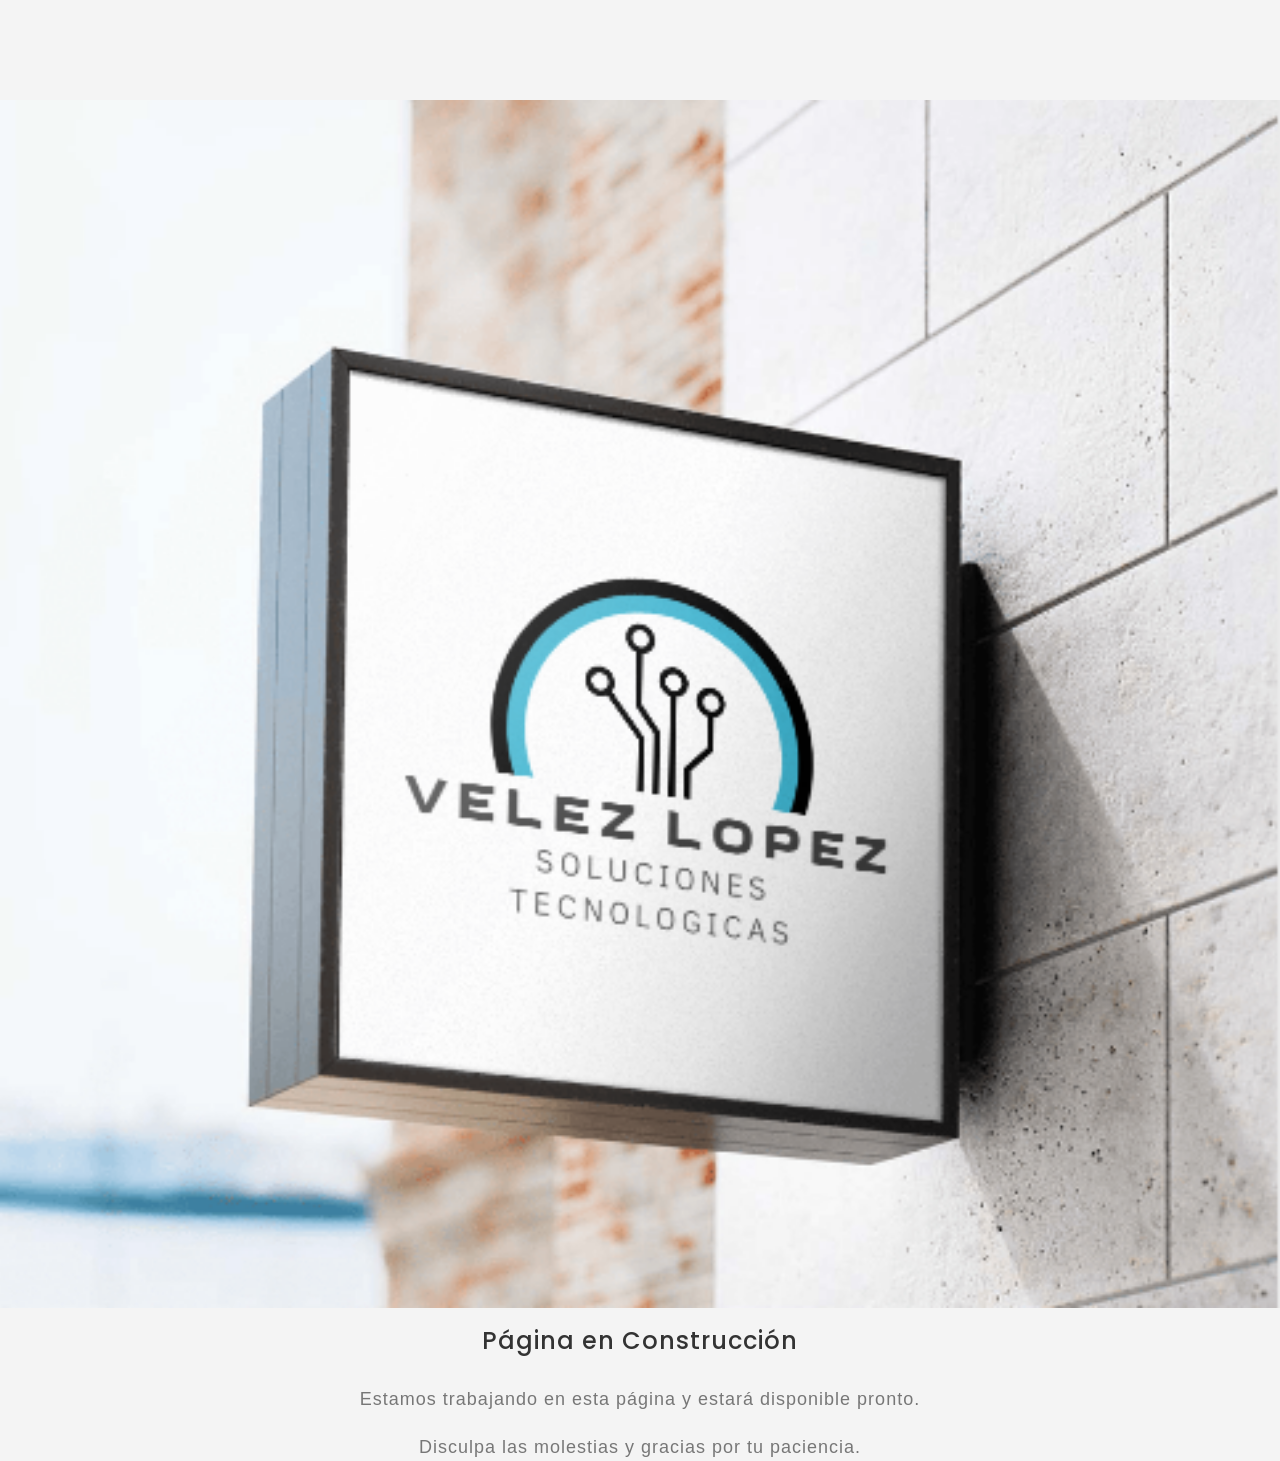
==== commit 6199e937: "Update Index.html" ====
--- a/Index.html
+++ b/Index.html
@@ -38,6 +38,7 @@
     </style>
   </head>
 <body>
+    <img src="images/bg/vl.png" alt="Logo de VL" style="display: block; margin: 0 auto;">
     <h1>Página en Construcción</h1>
     <p>Estamos trabajando en esta página y estará disponible pronto.</p>
     <p>Disculpa las molestias y gracias por tu paciencia.</p>
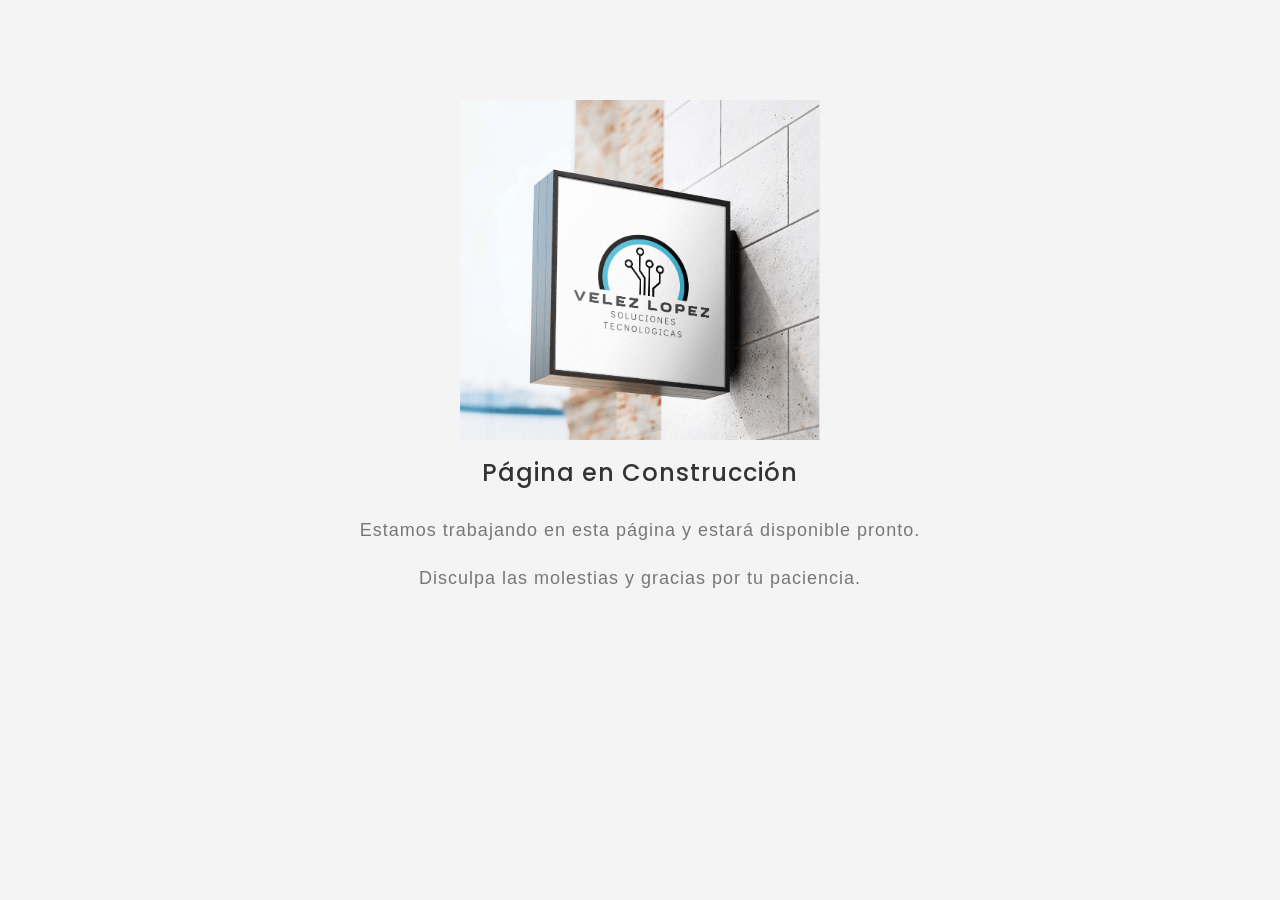
==== commit f4fb7b69: "Update Index.html" ====
--- a/Index.html
+++ b/Index.html
@@ -38,7 +38,7 @@
     </style>
   </head>
 <body>
-    <img src="images/bg/vl.png" alt="Logo de VL" style="display: block; margin: 0 auto;">
+    <img src="images/bg/vl.png" alt="Logo de VL" style="display: block; margin: 0 auto; width: 360px;">
     <h1>Página en Construcción</h1>
     <p>Estamos trabajando en esta página y estará disponible pronto.</p>
     <p>Disculpa las molestias y gracias por tu paciencia.</p>
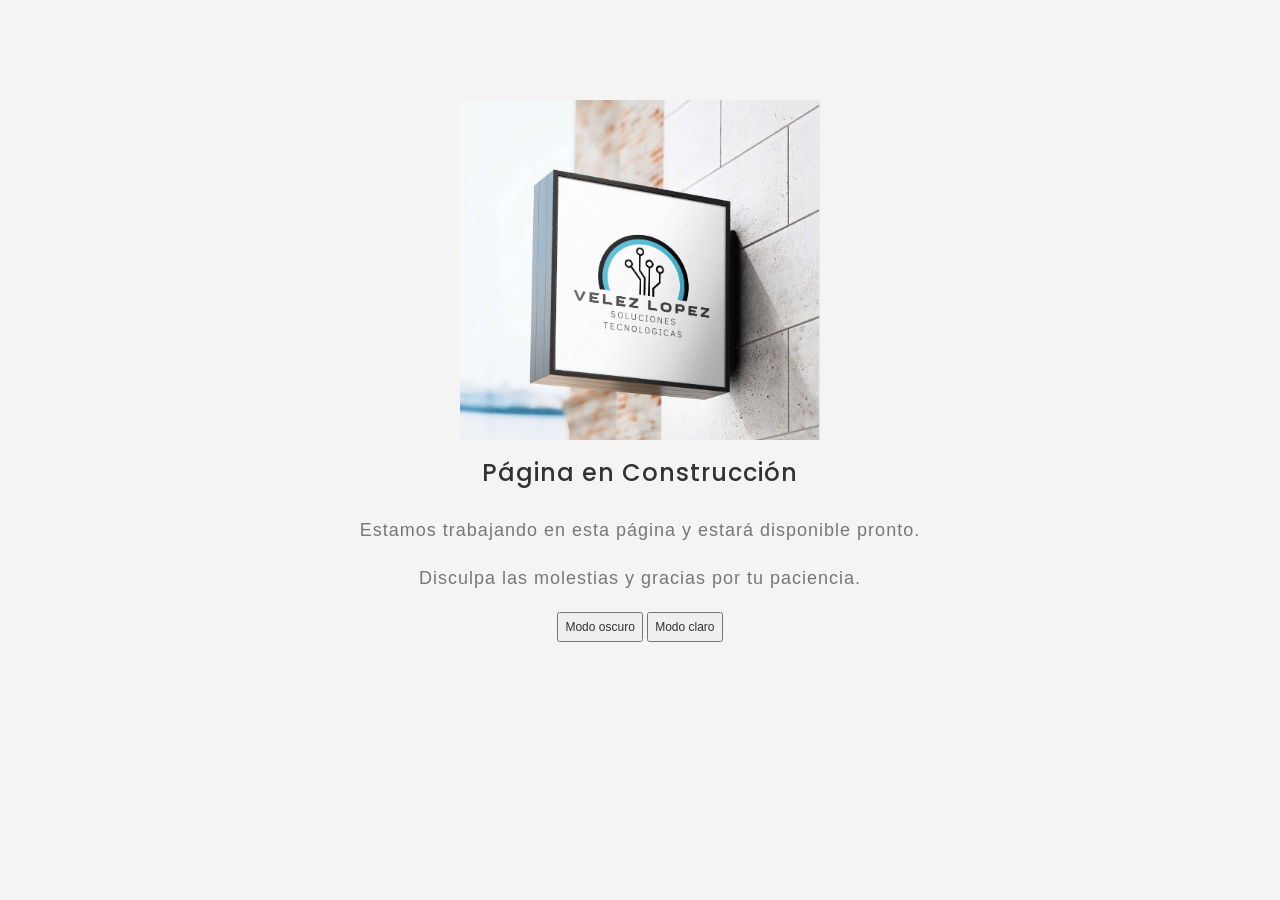
==== commit 292510d7: "Update Index.html" ====
--- a/Index.html
+++ b/Index.html
@@ -42,5 +42,7 @@
     <h1>Página en Construcción</h1>
     <p>Estamos trabajando en esta página y estará disponible pronto.</p>
     <p>Disculpa las molestias y gracias por tu paciencia.</p>
+    <button id="dark-mode-button">Modo oscuro</button>
+    <button id="light-mode-button">Modo claro</button>
 </body>
 </html>
